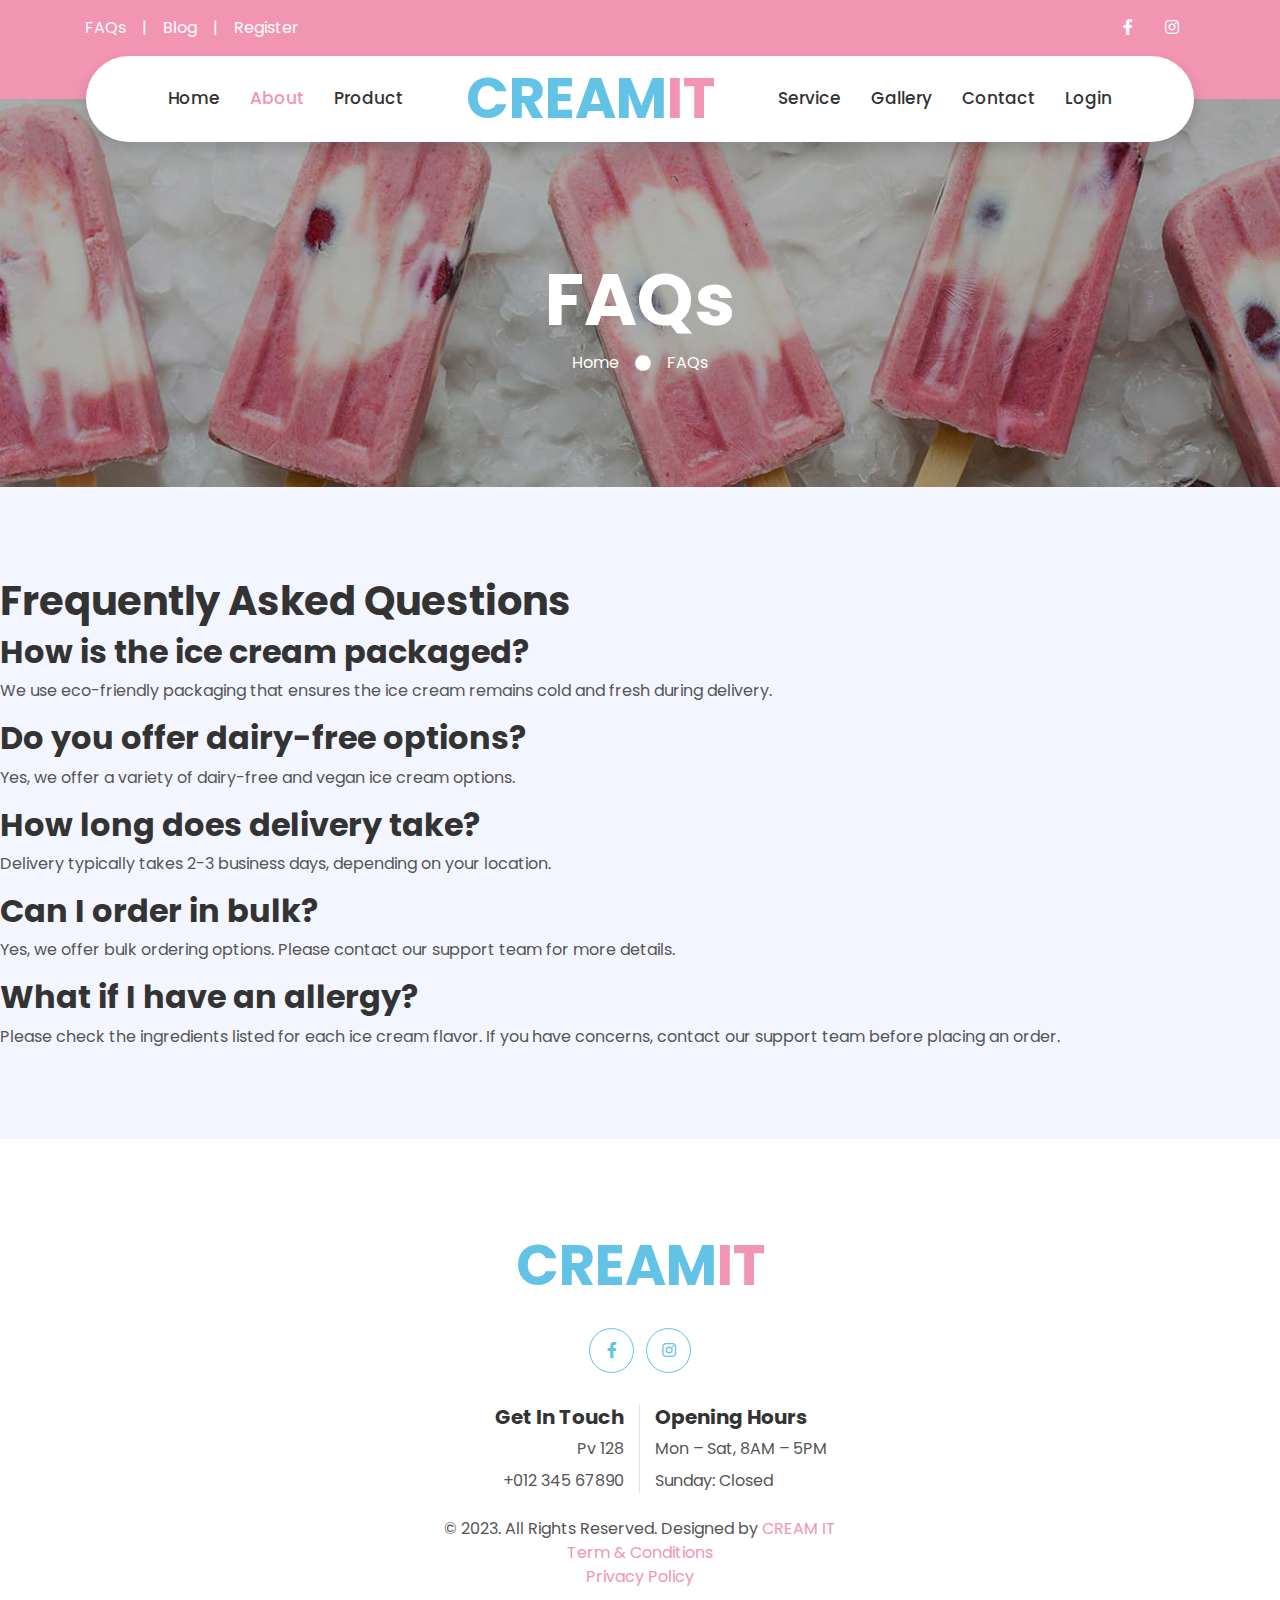
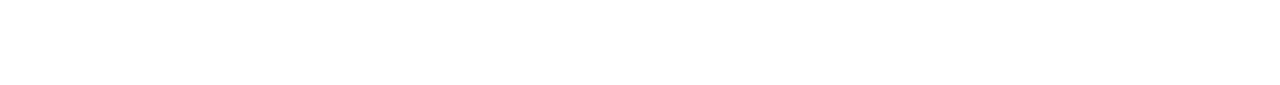
==== faq.html @ bab5bb2d "Add files via upload" ====
<!DOCTYPE html>
<html lang="en">

<head>
    <meta charset="utf-8">
    <title>Cream it</title>
    <meta content="width=device-width, initial-scale=1.0" name="viewport">
    <meta content="Free HTML Templates" name="keywords">
    <meta content="Free HTML Templates" name="description">
    <link rel="stylesheet"href="../ice-cream-shop-website-template\css\faq.css">

    <!-- Favicon -->
    <link href="img/Creamit img/Logo.jpeg" rel="icon">

    <!-- Google Web Fonts -->
    <link rel="preconnect" href="https://fonts.gstatic.com">
    <link href="https://fonts.googleapis.com/css2?family=Poppins:wght@400;500;600;700&display=swap" rel="stylesheet">

    <!-- Font Awesome -->
    <link href="https://cdnjs.cloudflare.com/ajax/libs/font-awesome/5.10.0/css/all.min.css" rel="stylesheet">

    <!-- Libraries Stylesheet -->
    <link href="lib/owlcarousel/assets/owl.carousel.min.css" rel="stylesheet">
    <link href="lib/lightbox/css/lightbox.min.css" rel="stylesheet">

    <!-- Customized Bootstrap Stylesheet -->
    <link href="css/style.css" rel="stylesheet">
</head>

<body>
    <!-- Topbar Start -->
    <div class="container-fluid bg-primary py-3 d-none d-md-block">
        <div class="container">
            <div class="row">
                <div class="col-md-6 text-center text-lg-left mb-2 mb-lg-0">
                    <div class="d-inline-flex align-items-center">
                        <a class="text-white pr-3" href="faq.html">FAQs</a>
                        <span class="text-white">|</span>
                        <a class="text-white px-3" href="blog.html">Blog</a>
                        <span class="text-white">|</span>
                        <a class="text-white pl-3" href="register.html">Register</a>
                    </div>
                </div>
                <div class="col-md-6 text-center text-lg-right">
                    <div class="d-inline-flex align-items-center">
                        <a class="text-white px-3" href="https://www.facebook.com/profile.php?id=100091740357040&mibextid=nW3QTL">
                            <i class="fab fa-facebook-f"></i>
                        </a>
                    
                        <a class="text-white px-3" href="https://instagram.com/creamit.co?igshid=MzRlODBiNWFlZA==">
                            <i class="fab fa-instagram"></i>
                        </a>
                        
                    </div>
                </div>
            </div>
        </div>
    </div>
    <!-- Topbar End -->


    <!-- Navbar Start -->
    <div class="container-fluid position-relative nav-bar p-0">
        <div class="container-lg position-relative p-0 px-lg-3" style="z-index: 9;">
            <nav class="navbar navbar-expand-lg bg-white navbar-light shadow p-lg-0">
                <a href="index.html" class="navbar-brand d-block d-lg-none">
                    <h1 class="m-0 display-4 text-primary"><span class="text-secondary">CREAM</span>IT</h1>
                </a>
                <button type="button" class="navbar-toggler" data-toggle="collapse" data-target="#navbarCollapse">
                    <span class="navbar-toggler-icon"></span>
                </button>
                <div class="collapse navbar-collapse justify-content-between" id="navbarCollapse">
                    <div class="navbar-nav ml-auto py-0">
                        <a href="index.html" class="nav-item nav-link">Home</a>
                        <a href="about.html" class="nav-item nav-link active">About</a>
                        <a href="product.html" class="nav-item nav-link">Product</a>
                    </div>
                    <a href="index.html" class="navbar-brand mx-5 d-none d-lg-block">
                        <h1 class="m-0 display-4 text-primary"><span class="text-secondary">CREAM</span>IT</h1>
                    </a>
                    <div class="navbar-nav mr-auto py-0">
                        <a href="service.html" class="nav-item nav-link">Service</a>
                        <a href="gallery.html" class="nav-item nav-link">Gallery</a>
                        <a href="contact.html" class="nav-item nav-link">Contact</a>
                        <a href="login.html" class="nav-item nav-link">Login</a>
                    </div>
                </div>
            </nav>
        </div>
    </div>
    <!-- Navbar End -->


    <!-- Header Start -->
    <div class="jumbotron jumbotron-fluid page-header" style="margin-bottom: 90px;">
        <div class="container text-center py-5">
            <h1 class="text-white display-3 mt-lg-5">FAQs</h1>
            <div class="d-inline-flex align-items-center text-white">
                <p class="m-0"><a class="text-white" href="">Home</a></p>
                <i class="fa fa-circle px-3"></i>
                <p class="m-0">FAQs</p>
            </div>
        </div>
    </div>
    <!-- Header End -->

    <div class="faq-container">
        <h1>Frequently Asked Questions</h1>
        <div class="faq-item">
          <h2>How is the ice cream packaged?</h2>
          <p>We use eco-friendly packaging that ensures the ice cream remains cold and fresh during delivery.</p>
        </div>
        <div class="faq-item">
          <h2>Do you offer dairy-free options?</h2>
          <p>Yes, we offer a variety of dairy-free and vegan ice cream options.</p>
        </div>
        <div class="faq-item">
          <h2>How long does delivery take?</h2>
          <p>Delivery typically takes 2-3 business days, depending on your location.</p>
        </div>
        <div class="faq-item">
          <h2>Can I order in bulk?</h2>
          <p>Yes, we offer bulk ordering options. Please contact our support team for more details.</p>
        </div>
        <div class="faq-item">
          <h2>What if I have an allergy?</h2>
          <p>Please check the ingredients listed for each ice cream flavor. If you have concerns, contact our support team before placing an order.</p>
        </div>
      </div>
      

   <!-- Footer Start -->
   <div class="container-fluid footer bg-light py-5" style="margin-top: 90px;">
    <div class="container text-center py-5">
        <div class="row">
            <div class="col-12 mb-4">
                <a href="index.html" class="navbar-brand m-0">
                    <h1 class="m-0 mt-n2 display-4 text-primary"><span class="text-secondary">CREAM</span>IT</h1>
                </a>
            </div>
            <div class="col-12 mb-4">
            
                <a class="btn btn-outline-secondary btn-social mr-2" href="https://www.facebook.com/profile.php?id=100091740357040&mibextid=nW3QTL"><i class="fab fa-facebook-f"></i></a>
                <a class="btn btn-outline-secondary btn-social" href="https://instagram.com/creamit.co?igshid=MzRlODBiNWFlZA=="><i class="fab fa-instagram"></i></a>
            </div>
            <div class="col-12 mt-2 mb-4">
                <div class="row">
                    <div class="col-sm-6 text-center text-sm-right border-right mb-3 mb-sm-0">
                        <h5 class="font-weight-bold mb-2">Get In Touch</h5>
                        <p class="mb-2">Pv 128</p>
                        <p class="mb-0">+012 345 67890</p>
                    </div>
                    <div class="col-sm-6 text-center text-sm-left">
                        <h5 class="font-weight-bold mb-2">Opening Hours</h5>
                        <p class="mb-2">Mon – Sat, 8AM – 5PM</p>
                        <p class="mb-0">Sunday: Closed</p>
                    </div>
                </div>
            </div>
            <div class="col-12">
                <p class="m-0">&copy; 2023. All Rights Reserved. Designed by <a href="https://instagram.com/creamit.co?igshid=MzRlODBiNWFlZA==">CREAM IT</a>
                </p>
                <p class="m-0"> <a href="T&C.html">Term & Conditions</a>
                </p>
                <p class="m-0"> <a href="privacy.html">Privacy Policy</a>
                </p>
            </div>
        </div>
    </div>
</div>
<!-- Footer End -->



<!-- Back to Top -->
<a href="#" class="btn btn-secondary px-2 back-to-top"><i class="fa fa-angle-double-up"></i></a>


<!-- JavaScript Libraries -->
<script src="https://code.jquery.com/jquery-3.4.1.min.js"></script>
<script src="https://stackpath.bootstrapcdn.com/bootstrap/4.4.1/js/bootstrap.bundle.min.js"></script>
<script src="lib/easing/easing.min.js"></script>
<script src="lib/waypoints/waypoints.min.js"></script>
<script src="lib/owlcarousel/owl.carousel.min.js"></script>
<script src="lib/isotope/isotope.pkgd.min.js"></script>
<script src="lib/lightbox/js/lightbox.min.js"></script>

<!-- Contact Javascript File -->
<script src="mail/jqBootstrapValidation.min.js"></script>
<script src="mail/contact.js"></script>

<!-- Template Javascript -->
<script src="js/main.js"></script>
</body>

</html>
---- css/style.css ----
/******* Bootstrap Theming ********/
/*!
 * Bootstrap v4.5.3 (https://getbootstrap.com/)
 * Copyright 2011-2020 The Bootstrap Authors
 * Copyright 2011-2020 Twitter, Inc.
 * Licensed under MIT (https://github.com/twbs/bootstrap/blob/main/LICENSE)
 */
:root {
  --blue: #007bff;
  --indigo: #6610f2;
  --purple: #6f42c1;
  --pink: #e83e8c;
  --red: #dc3545;
  --orange: #fd7e14;
  --yellow: #ffc107;
  --green: #28a745;
  --teal: #20c997;
  --cyan: #17a2b8;
  --white: #fff;
  --gray: #6c757d;
  --gray-dark: #343a40;
  --primary: #F195B2;
  --secondary: #62C3E7;
  --success: #28a745;
  --info: #17a2b8;
  --warning: #ffc107;
  --danger: #dc3545;
  --light: #FFFFFF;
  --dark: #333333;
  --breakpoint-xs: 0;
  --breakpoint-sm: 576px;
  --breakpoint-md: 768px;
  --breakpoint-lg: 992px;
  --breakpoint-xl: 1200px;
  --font-family-sans-serif: "Poppins", sans-serif;
  --font-family-monospace: SFMono-Regular, Menlo, Monaco, Consolas, "Liberation Mono", "Courier New", monospace;
}

*,
*::before,
*::after {
  box-sizing: border-box;
}

html {
  font-family: sans-serif;
  line-height: 1.15;
  -webkit-text-size-adjust: 100%;
  -webkit-tap-highlight-color: rgba(0, 0, 0, 0);
}

article, aside, figcaption, figure, footer, header, hgroup, main, nav, section {
  display: block;
}

body {
  margin: 0;
  font-family: "Poppins", sans-serif;
  font-size: 1rem;
  font-weight: 400;
  line-height: 1.5;
  color: #555555;
  text-align: left;
  background-color: #F3F6FF;
}

[tabindex="-1"]:focus:not(:focus-visible) {
  outline: 0 !important;
}

hr {
  box-sizing: content-box;
  height: 0;
  overflow: visible;
}

h1, h2, h3, h4, h5, h6 {
  margin-top: 0;
  margin-bottom: 0.5rem;
}

p {
  margin-top: 0;
  margin-bottom: 1rem;
}

abbr[title],
abbr[data-original-title] {
  text-decoration: underline;
  text-decoration: underline dotted;
  cursor: help;
  border-bottom: 0;
  text-decoration-skip-ink: none;
}

address {
  margin-bottom: 1rem;
  font-style: normal;
  line-height: inherit;
}

ol,
ul,
dl {
  margin-top: 0;
  margin-bottom: 1rem;
}

ol ol,
ul ul,
ol ul,
ul ol {
  margin-bottom: 0;
}

dt {
  font-weight: 700;
}

dd {
  margin-bottom: .5rem;
  margin-left: 0;
}

blockquote {
  margin: 0 0 1rem;
}

b,
strong {
  font-weight: bolder;
}

small {
  font-size: 80%;
}

sub,
sup {
  position: relative;
  font-size: 75%;
  line-height: 0;
  vertical-align: baseline;
}

sub {
  bottom: -.25em;
}

sup {
  top: -.5em;
}

a {
  color: #F195B2;
  text-decoration: none;
  background-color: transparent;
}

a:hover {
  color: #e85181;
  text-decoration: underline;
}

a:not([href]):not([class]) {
  color: inherit;
  text-decoration: none;
}

a:not([href]):not([class]):hover {
  color: inherit;
  text-decoration: none;
}

pre,
code,
kbd,
samp {
  font-family: SFMono-Regular, Menlo, Monaco, Consolas, "Liberation Mono", "Courier New", monospace;
  font-size: 1em;
}

pre {
  margin-top: 0;
  margin-bottom: 1rem;
  overflow: auto;
  -ms-overflow-style: scrollbar;
}

figure {
  margin: 0 0 1rem;
}

img {
  vertical-align: middle;
  border-style: none;
}

svg {
  overflow: hidden;
  vertical-align: middle;
}

table {
  border-collapse: collapse;
}

caption {
  padding-top: 0.75rem;
  padding-bottom: 0.75rem;
  color: #6c757d;
  text-align: left;
  caption-side: bottom;
}

th {
  text-align: inherit;
  text-align: -webkit-match-parent;
}

label {
  display: inline-block;
  margin-bottom: 0.5rem;
}

button {
  border-radius: 0;
}

button:focus {
  outline: 1px dotted;
  outline: 5px auto -webkit-focus-ring-color;
}

input,
button,
select,
optgroup,
textarea {
  margin: 0;
  font-family: inherit;
  font-size: inherit;
  line-height: inherit;
}

button,
input {
  overflow: visible;
}

button,
select {
  text-transform: none;
}

[role="button"] {
  cursor: pointer;
}

select {
  word-wrap: normal;
}

button,
[type="button"],
[type="reset"],
[type="submit"] {
  -webkit-appearance: button;
}

button:not(:disabled),
[type="button"]:not(:disabled),
[type="reset"]:not(:disabled),
[type="submit"]:not(:disabled) {
  cursor: pointer;
}

button::-moz-focus-inner,
[type="button"]::-moz-focus-inner,
[type="reset"]::-moz-focus-inner,
[type="submit"]::-moz-focus-inner {
  padding: 0;
  border-style: none;
}

input[type="radio"],
input[type="checkbox"] {
  box-sizing: border-box;
  padding: 0;
}

textarea {
  overflow: auto;
  resize: vertical;
}

fieldset {
  min-width: 0;
  padding: 0;
  margin: 0;
  border: 0;
}

legend {
  display: block;
  width: 100%;
  max-width: 100%;
  padding: 0;
  margin-bottom: .5rem;
  font-size: 1.5rem;
  line-height: inherit;
  color: inherit;
  white-space: normal;
}

@media (max-width: 1200px) {
  legend {
    font-size: calc(1.275rem + 0.3vw) ;
  }
}

progress {
  vertical-align: baseline;
}

[type="number"]::-webkit-inner-spin-button,
[type="number"]::-webkit-outer-spin-button {
  height: auto;
}

[type="search"] {
  outline-offset: -2px;
  -webkit-appearance: none;
}

[type="search"]::-webkit-search-decoration {
  -webkit-appearance: none;
}

::-webkit-file-upload-button {
  font: inherit;
  -webkit-appearance: button;
}

output {
  display: inline-block;
}

summary {
  display: list-item;
  cursor: pointer;
}

template {
  display: none;
}

[hidden] {
  display: none !important;
}

h1, h2, h3, h4, h5, h6,
.h1, .h2, .h3, .h4, .h5, .h6 {
  margin-bottom: 0.5rem;
  font-weight: 500;
  line-height: 1.2;
  color: #333333;
}

h1, .h1 {
  font-size: 2.5rem;
}

@media (max-width: 1200px) {
  h1, .h1 {
    font-size: calc(1.375rem + 1.5vw) ;
  }
}

h2, .h2 {
  font-size: 2rem;
}

@media (max-width: 1200px) {
  h2, .h2 {
    font-size: calc(1.325rem + 0.9vw) ;
  }
}

h3, .h3 {
  font-size: 1.75rem;
}

@media (max-width: 1200px) {
  h3, .h3 {
    font-size: calc(1.3rem + 0.6vw) ;
  }
}

h4, .h4 {
  font-size: 1.5rem;
}

@media (max-width: 1200px) {
  h4, .h4 {
    font-size: calc(1.275rem + 0.3vw) ;
  }
}

h5, .h5 {
  font-size: 1.25rem;
}

h6, .h6 {
  font-size: 1rem;
}

.lead {
  font-size: 1.25rem;
  font-weight: 300;
}

.display-1 {
  font-size: 6rem;
  font-weight: 300;
  line-height: 1.2;
}

@media (max-width: 1200px) {
  .display-1 {
    font-size: calc(1.725rem + 5.7vw) ;
  }
}

.display-2 {
  font-size: 5.5rem;
  font-weight: 300;
  line-height: 1.2;
}

@media (max-width: 1200px) {
  .display-2 {
    font-size: calc(1.675rem + 5.1vw) ;
  }
}

.display-3 {
  font-size: 4.5rem;
  font-weight: 300;
  line-height: 1.2;
}

@media (max-width: 1200px) {
  .display-3 {
    font-size: calc(1.575rem + 3.9vw) ;
  }
}

.display-4 {
  font-size: 3.5rem;
  font-weight: 300;
  line-height: 1.2;
}

@media (max-width: 1200px) {
  .display-4 {
    font-size: calc(1.475rem + 2.7vw) ;
  }
}

hr {
  margin-top: 1rem;
  margin-bottom: 1rem;
  border: 0;
  border-top: 1px solid rgba(0, 0, 0, 0.1);
}

small,
.small {
  font-size: 80%;
  font-weight: 400;
}

mark,
.mark {
  padding: 0.2em;
  background-color: #fcf8e3;
}

.list-unstyled {
  padding-left: 0;
  list-style: none;
}

.list-inline {
  padding-left: 0;
  list-style: none;
}

.list-inline-item {
  display: inline-block;
}

.list-inline-item:not(:last-child) {
  margin-right: 0.5rem;
}

.initialism {
  font-size: 90%;
  text-transform: uppercase;
}

.blockquote {
  margin-bottom: 1rem;
  font-size: 1.25rem;
}

.blockquote-footer {
  display: block;
  font-size: 80%;
  color: #6c757d;
}

.blockquote-footer::before {
  content: "\2014\00A0";
}

.img-fluid {
  max-width: 100%;
  height: auto;
}

.img-thumbnail {
  padding: 0.25rem;
  background-color: #F3F6FF;
  border: 1px solid #dee2e6;
  border-radius: 5px;
  max-width: 100%;
  height: auto;
}

.figure {
  display: inline-block;
}

.figure-img {
  margin-bottom: 0.5rem;
  line-height: 1;
}

.figure-caption {
  font-size: 90%;
  color: #6c757d;
}

code {
  font-size: 87.5%;
  color: #e83e8c;
  word-wrap: break-word;
}

a > code {
  color: inherit;
}

kbd {
  padding: 0.2rem 0.4rem;
  font-size: 87.5%;
  color: #fff;
  background-color: #212529;
  border-radius: 0.2rem;
}

kbd kbd {
  padding: 0;
  font-size: 100%;
  font-weight: 700;
}

pre {
  display: block;
  font-size: 87.5%;
  color: #212529;
}

pre code {
  font-size: inherit;
  color: inherit;
  word-break: normal;
}

.pre-scrollable {
  max-height: 340px;
  overflow-y: scroll;
}

.container,
.container-fluid,
.container-sm,
.container-md,
.container-lg,
.container-xl {
  width: 100%;
  padding-right: 15px;
  padding-left: 15px;
  margin-right: auto;
  margin-left: auto;
}

@media (min-width: 576px) {
  .container, .container-sm {
    max-width: 540px;
  }
}

@media (min-width: 768px) {
  .container, .container-sm, .container-md {
    max-width: 720px;
  }
}

@media (min-width: 992px) {
  .container, .container-sm, .container-md, .container-lg {
    max-width: 960px;
  }
}

@media (min-width: 1200px) {
  .container, .container-sm, .container-md, .container-lg, .container-xl {
    max-width: 1140px;
  }
}

.row {
  display: flex;
  flex-wrap: wrap;
  margin-right: -15px;
  margin-left: -15px;
}

.no-gutters {
  margin-right: 0;
  margin-left: 0;
}

.no-gutters > .col,
.no-gutters > [class*="col-"] {
  padding-right: 0;
  padding-left: 0;
}

.col-1, .col-2, .col-3, .col-4, .col-5, .col-6, .col-7, .col-8, .col-9, .col-10, .col-11, .col-12, .col,
.col-auto, .col-sm-1, .col-sm-2, .col-sm-3, .col-sm-4, .col-sm-5, .col-sm-6, .col-sm-7, .col-sm-8, .col-sm-9, .col-sm-10, .col-sm-11, .col-sm-12, .col-sm,
.col-sm-auto, .col-md-1, .col-md-2, .col-md-3, .col-md-4, .col-md-5, .col-md-6, .col-md-7, .col-md-8, .col-md-9, .col-md-10, .col-md-11, .col-md-12, .col-md,
.col-md-auto, .col-lg-1, .col-lg-2, .col-lg-3, .col-lg-4, .col-lg-5, .col-lg-6, .col-lg-7, .col-lg-8, .col-lg-9, .col-lg-10, .col-lg-11, .col-lg-12, .col-lg,
.col-lg-auto, .col-xl-1, .col-xl-2, .col-xl-3, .col-xl-4, .col-xl-5, .col-xl-6, .col-xl-7, .col-xl-8, .col-xl-9, .col-xl-10, .col-xl-11, .col-xl-12, .col-xl,
.col-xl-auto {
  position: relative;
  width: 100%;
  padding-right: 15px;
  padding-left: 15px;
}

.col {
  flex-basis: 0;
  flex-grow: 1;
  max-width: 100%;
}

.row-cols-1 > * {
  flex: 0 0 100%;
  max-width: 100%;
}

.row-cols-2 > * {
  flex: 0 0 50%;
  max-width: 50%;
}

.row-cols-3 > * {
  flex: 0 0 33.33333%;
  max-width: 33.33333%;
}

.row-cols-4 > * {
  flex: 0 0 25%;
  max-width: 25%;
}

.row-cols-5 > * {
  flex: 0 0 20%;
  max-width: 20%;
}

.row-cols-6 > * {
  flex: 0 0 16.66667%;
  max-width: 16.66667%;
}

.col-auto {
  flex: 0 0 auto;
  width: auto;
  max-width: 100%;
}

.col-1 {
  flex: 0 0 8.33333%;
  max-width: 8.33333%;
}

.col-2 {
  flex: 0 0 16.66667%;
  max-width: 16.66667%;
}

.col-3 {
  flex: 0 0 25%;
  max-width: 25%;
}

.col-4 {
  flex: 0 0 33.33333%;
  max-width: 33.33333%;
}

.col-5 {
  flex: 0 0 41.66667%;
  max-width: 41.66667%;
}

.col-6 {
  flex: 0 0 50%;
  max-width: 50%;
}

.col-7 {
  flex: 0 0 58.33333%;
  max-width: 58.33333%;
}

.col-8 {
  flex: 0 0 66.66667%;
  max-width: 66.66667%;
}

.col-9 {
  flex: 0 0 75%;
  max-width: 75%;
}

.col-10 {
  flex: 0 0 83.33333%;
  max-width: 83.33333%;
}

.col-11 {
  flex: 0 0 91.66667%;
  max-width: 91.66667%;
}

.col-12 {
  flex: 0 0 100%;
  max-width: 100%;
}

.order-first {
  order: -1;
}

.order-last {
  order: 13;
}

.order-0 {
  order: 0;
}

.order-1 {
  order: 1;
}

.order-2 {
  order: 2;
}

.order-3 {
  order: 3;
}

.order-4 {
  order: 4;
}

.order-5 {
  order: 5;
}

.order-6 {
  order: 6;
}

.order-7 {
  order: 7;
}

.order-8 {
  order: 8;
}

.order-9 {
  order: 9;
}

.order-10 {
  order: 10;
}

.order-11 {
  order: 11;
}

.order-12 {
  order: 12;
}

.offset-1 {
  margin-left: 8.33333%;
}

.offset-2 {
  margin-left: 16.66667%;
}

.offset-3 {
  margin-left: 25%;
}

.offset-4 {
  margin-left: 33.33333%;
}

.offset-5 {
  margin-left: 41.66667%;
}

.offset-6 {
  margin-left: 50%;
}

.offset-7 {
  margin-left: 58.33333%;
}

.offset-8 {
  margin-left: 66.66667%;
}

.offset-9 {
  margin-left: 75%;
}

.offset-10 {
  margin-left: 83.33333%;
}

.offset-11 {
  margin-left: 91.66667%;
}

@media (min-width: 576px) {
  .col-sm {
    flex-basis: 0;
    flex-grow: 1;
    max-width: 100%;
  }
  .row-cols-sm-1 > * {
    flex: 0 0 100%;
    max-width: 100%;
  }
  .row-cols-sm-2 > * {
    flex: 0 0 50%;
    max-width: 50%;
  }
  .row-cols-sm-3 > * {
    flex: 0 0 33.33333%;
    max-width: 33.33333%;
  }
  .row-cols-sm-4 > * {
    flex: 0 0 25%;
    max-width: 25%;
  }
  .row-cols-sm-5 > * {
    flex: 0 0 20%;
    max-width: 20%;
  }
  .row-cols-sm-6 > * {
    flex: 0 0 16.66667%;
    max-width: 16.66667%;
  }
  .col-sm-auto {
    flex: 0 0 auto;
    width: auto;
    max-width: 100%;
  }
  .col-sm-1 {
    flex: 0 0 8.33333%;
    max-width: 8.33333%;
  }
  .col-sm-2 {
    flex: 0 0 16.66667%;
    max-width: 16.66667%;
  }
  .col-sm-3 {
    flex: 0 0 25%;
    max-width: 25%;
  }
  .col-sm-4 {
    flex: 0 0 33.33333%;
    max-width: 33.33333%;
  }
  .col-sm-5 {
    flex: 0 0 41.66667%;
    max-width: 41.66667%;
  }
  .col-sm-6 {
    flex: 0 0 50%;
    max-width: 50%;
  }
  .col-sm-7 {
    flex: 0 0 58.33333%;
    max-width: 58.33333%;
  }
  .col-sm-8 {
    flex: 0 0 66.66667%;
    max-width: 66.66667%;
  }
  .col-sm-9 {
    flex: 0 0 75%;
    max-width: 75%;
  }
  .col-sm-10 {
    flex: 0 0 83.33333%;
    max-width: 83.33333%;
  }
  .col-sm-11 {
    flex: 0 0 91.66667%;
    max-width: 91.66667%;
  }
  .col-sm-12 {
    flex: 0 0 100%;
    max-width: 100%;
  }
  .order-sm-first {
    order: -1;
  }
  .order-sm-last {
    order: 13;
  }
  .order-sm-0 {
    order: 0;
  }
  .order-sm-1 {
    order: 1;
  }
  .order-sm-2 {
    order: 2;
  }
  .order-sm-3 {
    order: 3;
  }
  .order-sm-4 {
    order: 4;
  }
  .order-sm-5 {
    order: 5;
  }
  .order-sm-6 {
    order: 6;
  }
  .order-sm-7 {
    order: 7;
  }
  .order-sm-8 {
    order: 8;
  }
  .order-sm-9 {
    order: 9;
  }
  .order-sm-10 {
    order: 10;
  }
  .order-sm-11 {
    order: 11;
  }
  .order-sm-12 {
    order: 12;
  }
  .offset-sm-0 {
    margin-left: 0;
  }
  .offset-sm-1 {
    margin-left: 8.33333%;
  }
  .offset-sm-2 {
    margin-left: 16.66667%;
  }
  .offset-sm-3 {
    margin-left: 25%;
  }
  .offset-sm-4 {
    margin-left: 33.33333%;
  }
  .offset-sm-5 {
    margin-left: 41.66667%;
  }
  .offset-sm-6 {
    margin-left: 50%;
  }
  .offset-sm-7 {
    margin-left: 58.33333%;
  }
  .offset-sm-8 {
    margin-left: 66.66667%;
  }
  .offset-sm-9 {
    margin-left: 75%;
  }
  .offset-sm-10 {
    margin-left: 83.33333%;
  }
  .offset-sm-11 {
    margin-left: 91.66667%;
  }
}

@media (min-width: 768px) {
  .col-md {
    flex-basis: 0;
    flex-grow: 1;
    max-width: 100%;
  }
  .row-cols-md-1 > * {
    flex: 0 0 100%;
    max-width: 100%;
  }
  .row-cols-md-2 > * {
    flex: 0 0 50%;
    max-width: 50%;
  }
  .row-cols-md-3 > * {
    flex: 0 0 33.33333%;
    max-width: 33.33333%;
  }
  .row-cols-md-4 > * {
    flex: 0 0 25%;
    max-width: 25%;
  }
  .row-cols-md-5 > * {
    flex: 0 0 20%;
    max-width: 20%;
  }
  .row-cols-md-6 > * {
    flex: 0 0 16.66667%;
    max-width: 16.66667%;
  }
  .col-md-auto {
    flex: 0 0 auto;
    width: auto;
    max-width: 100%;
  }
  .col-md-1 {
    flex: 0 0 8.33333%;
    max-width: 8.33333%;
  }
  .col-md-2 {
    flex: 0 0 16.66667%;
    max-width: 16.66667%;
  }
  .col-md-3 {
    flex: 0 0 25%;
    max-width: 25%;
  }
  .col-md-4 {
    flex: 0 0 33.33333%;
    max-width: 33.33333%;
  }
  .col-md-5 {
    flex: 0 0 41.66667%;
    max-width: 41.66667%;
  }
  .col-md-6 {
    flex: 0 0 50%;
    max-width: 50%;
  }
  .col-md-7 {
    flex: 0 0 58.33333%;
    max-width: 58.33333%;
  }
  .col-md-8 {
    flex: 0 0 66.66667%;
    max-width: 66.66667%;
  }
  .col-md-9 {
    flex: 0 0 75%;
    max-width: 75%;
  }
  .col-md-10 {
    flex: 0 0 83.33333%;
    max-width: 83.33333%;
  }
  .col-md-11 {
    flex: 0 0 91.66667%;
    max-width: 91.66667%;
  }
  .col-md-12 {
    flex: 0 0 100%;
    max-width: 100%;
  }
  .order-md-first {
    order: -1;
  }
  .order-md-last {
    order: 13;
  }
  .order-md-0 {
    order: 0;
  }
  .order-md-1 {
    order: 1;
  }
  .order-md-2 {
    order: 2;
  }
  .order-md-3 {
    order: 3;
  }
  .order-md-4 {
    order: 4;
  }
  .order-md-5 {
    order: 5;
  }
  .order-md-6 {
    order: 6;
  }
  .order-md-7 {
    order: 7;
  }
  .order-md-8 {
    order: 8;
  }
  .order-md-9 {
    order: 9;
  }
  .order-md-10 {
    order: 10;
  }
  .order-md-11 {
    order: 11;
  }
  .order-md-12 {
    order: 12;
  }
  .offset-md-0 {
    margin-left: 0;
  }
  .offset-md-1 {
    margin-left: 8.33333%;
  }
  .offset-md-2 {
    margin-left: 16.66667%;
  }
  .offset-md-3 {
    margin-left: 25%;
  }
  .offset-md-4 {
    margin-left: 33.33333%;
  }
  .offset-md-5 {
    margin-left: 41.66667%;
  }
  .offset-md-6 {
    margin-left: 50%;
  }
  .offset-md-7 {
    margin-left: 58.33333%;
  }
  .offset-md-8 {
    margin-left: 66.66667%;
  }
  .offset-md-9 {
    margin-left: 75%;
  }
  .offset-md-10 {
    margin-left: 83.33333%;
  }
  .offset-md-11 {
    margin-left: 91.66667%;
  }
}

@media (min-width: 992px) {
  .col-lg {
    flex-basis: 0;
    flex-grow: 1;
    max-width: 100%;
  }
  .row-cols-lg-1 > * {
    flex: 0 0 100%;
    max-width: 100%;
  }
  .row-cols-lg-2 > * {
    flex: 0 0 50%;
    max-width: 50%;
  }
  .row-cols-lg-3 > * {
    flex: 0 0 33.33333%;
    max-width: 33.33333%;
  }
  .row-cols-lg-4 > * {
    flex: 0 0 25%;
    max-width: 25%;
  }
  .row-cols-lg-5 > * {
    flex: 0 0 20%;
    max-width: 20%;
  }
  .row-cols-lg-6 > * {
    flex: 0 0 16.66667%;
    max-width: 16.66667%;
  }
  .col-lg-auto {
    flex: 0 0 auto;
    width: auto;
    max-width: 100%;
  }
  .col-lg-1 {
    flex: 0 0 8.33333%;
    max-width: 8.33333%;
  }
  .col-lg-2 {
    flex: 0 0 16.66667%;
    max-width: 16.66667%;
  }
  .col-lg-3 {
    flex: 0 0 25%;
    max-width: 25%;
  }
  .col-lg-4 {
    flex: 0 0 33.33333%;
    max-width: 33.33333%;
  }
  .col-lg-5 {
    flex: 0 0 41.66667%;
    max-width: 41.66667%;
  }
  .col-lg-6 {
    flex: 0 0 50%;
    max-width: 50%;
  }
  .col-lg-7 {
    flex: 0 0 58.33333%;
    max-width: 58.33333%;
  }
  .col-lg-8 {
    flex: 0 0 66.66667%;
    max-width: 66.66667%;
  }
  .col-lg-9 {
    flex: 0 0 75%;
    max-width: 75%;
  }
  .col-lg-10 {
    flex: 0 0 83.33333%;
    max-width: 83.33333%;
  }
  .col-lg-11 {
    flex: 0 0 91.66667%;
    max-width: 91.66667%;
  }
  .col-lg-12 {
    flex: 0 0 100%;
    max-width: 100%;
  }
  .order-lg-first {
    order: -1;
  }
  .order-lg-last {
    order: 13;
  }
  .order-lg-0 {
    order: 0;
  }
  .order-lg-1 {
    order: 1;
  }
  .order-lg-2 {
    order: 2;
  }
  .order-lg-3 {
    order: 3;
  }
  .order-lg-4 {
    order: 4;
  }
  .order-lg-5 {
    order: 5;
  }
  .order-lg-6 {
    order: 6;
  }
  .order-lg-7 {
    order: 7;
  }
  .order-lg-8 {
    order: 8;
  }
  .order-lg-9 {
    order: 9;
  }
  .order-lg-10 {
    order: 10;
  }
  .order-lg-11 {
    order: 11;
  }
  .order-lg-12 {
    order: 12;
  }
  .offset-lg-0 {
    margin-left: 0;
  }
  .offset-lg-1 {
    margin-left: 8.33333%;
  }
  .offset-lg-2 {
    margin-left: 16.66667%;
  }
  .offset-lg-3 {
    margin-left: 25%;
  }
  .offset-lg-4 {
    margin-left: 33.33333%;
  }
  .offset-lg-5 {
    margin-left: 41.66667%;
  }
  .offset-lg-6 {
    margin-left: 50%;
  }
  .offset-lg-7 {
    margin-left: 58.33333%;
  }
  .offset-lg-8 {
    margin-left: 66.66667%;
  }
  .offset-lg-9 {
    margin-left: 75%;
  }
  .offset-lg-10 {
    margin-left: 83.33333%;
  }
  .offset-lg-11 {
    margin-left: 91.66667%;
  }
}

@media (min-width: 1200px) {
  .col-xl {
    flex-basis: 0;
    flex-grow: 1;
    max-width: 100%;
  }
  .row-cols-xl-1 > * {
    flex: 0 0 100%;
    max-width: 100%;
  }
  .row-cols-xl-2 > * {
    flex: 0 0 50%;
    max-width: 50%;
  }
  .row-cols-xl-3 > * {
    flex: 0 0 33.33333%;
    max-width: 33.33333%;
  }
  .row-cols-xl-4 > * {
    flex: 0 0 25%;
    max-width: 25%;
  }
  .row-cols-xl-5 > * {
    flex: 0 0 20%;
    max-width: 20%;
  }
  .row-cols-xl-6 > * {
    flex: 0 0 16.66667%;
    max-width: 16.66667%;
  }
  .col-xl-auto {
    flex: 0 0 auto;
    width: auto;
    max-width: 100%;
  }
  .col-xl-1 {
    flex: 0 0 8.33333%;
    max-width: 8.33333%;
  }
  .col-xl-2 {
    flex: 0 0 16.66667%;
    max-width: 16.66667%;
  }
  .col-xl-3 {
    flex: 0 0 25%;
    max-width: 25%;
  }
  .col-xl-4 {
    flex: 0 0 33.33333%;
    max-width: 33.33333%;
  }
  .col-xl-5 {
    flex: 0 0 41.66667%;
    max-width: 41.66667%;
  }
  .col-xl-6 {
    flex: 0 0 50%;
    max-width: 50%;
  }
  .col-xl-7 {
    flex: 0 0 58.33333%;
    max-width: 58.33333%;
  }
  .col-xl-8 {
    flex: 0 0 66.66667%;
    max-width: 66.66667%;
  }
  .col-xl-9 {
    flex: 0 0 75%;
    max-width: 75%;
  }
  .col-xl-10 {
    flex: 0 0 83.33333%;
    max-width: 83.33333%;
  }
  .col-xl-11 {
    flex: 0 0 91.66667%;
    max-width: 91.66667%;
  }
  .col-xl-12 {
    flex: 0 0 100%;
    max-width: 100%;
  }
  .order-xl-first {
    order: -1;
  }
  .order-xl-last {
    order: 13;
  }
  .order-xl-0 {
    order: 0;
  }
  .order-xl-1 {
    order: 1;
  }
  .order-xl-2 {
    order: 2;
  }
  .order-xl-3 {
    order: 3;
  }
  .order-xl-4 {
    order: 4;
  }
  .order-xl-5 {
    order: 5;
  }
  .order-xl-6 {
    order: 6;
  }
  .order-xl-7 {
    order: 7;
  }
  .order-xl-8 {
    order: 8;
  }
  .order-xl-9 {
    order: 9;
  }
  .order-xl-10 {
    order: 10;
  }
  .order-xl-11 {
    order: 11;
  }
  .order-xl-12 {
    order: 12;
  }
  .offset-xl-0 {
    margin-left: 0;
  }
  .offset-xl-1 {
    margin-left: 8.33333%;
  }
  .offset-xl-2 {
    margin-left: 16.66667%;
  }
  .offset-xl-3 {
    margin-left: 25%;
  }
  .offset-xl-4 {
    margin-left: 33.33333%;
  }
  .offset-xl-5 {
    margin-left: 41.66667%;
  }
  .offset-xl-6 {
    margin-left: 50%;
  }
  .offset-xl-7 {
    margin-left: 58.33333%;
  }
  .offset-xl-8 {
    margin-left: 66.66667%;
  }
  .offset-xl-9 {
    margin-left: 75%;
  }
  .offset-xl-10 {
    margin-left: 83.33333%;
  }
  .offset-xl-11 {
    margin-left: 91.66667%;
  }
}

.table {
  width: 100%;
  margin-bottom: 1rem;
  color: #555555;
}

.table th,
.table td {
  padding: 0.75rem;
  vertical-align: top;
  border-top: 1px solid #dee2e6;
}

.table thead th {
  vertical-align: bottom;
  border-bottom: 2px solid #dee2e6;
}

.table tbody + tbody {
  border-top: 2px solid #dee2e6;
}

.table-sm th,
.table-sm td {
  padding: 0.3rem;
}

.table-bordered {
  border: 1px solid #dee2e6;
}

.table-bordered th,
.table-bordered td {
  border: 1px solid #dee2e6;
}

.table-bordered thead th,
.table-bordered thead td {
  border-bottom-width: 2px;
}

.table-borderless th,
.table-borderless td,
.table-borderless thead th,
.table-borderless tbody + tbody {
  border: 0;
}

.table-striped tbody tr:nth-of-type(odd) {
  background-color: rgba(0, 0, 0, 0.05);
}

.table-hover tbody tr:hover {
  color: #555555;
  background-color: rgba(0, 0, 0, 0.075);
}

.table-primary,
.table-primary > th,
.table-primary > td {
  background-color: #fbe1e9;
}

.table-primary th,
.table-primary td,
.table-primary thead th,
.table-primary tbody + tbody {
  border-color: #f8c8d7;
}

.table-hover .table-primary:hover {
  background-color: #f8cbd9;
}

.table-hover .table-primary:hover > td,
.table-hover .table-primary:hover > th {
  background-color: #f8cbd9;
}

.table-secondary,
.table-secondary > th,
.table-secondary > td {
  background-color: #d3eef8;
}

.table-secondary th,
.table-secondary td,
.table-secondary thead th,
.table-secondary tbody + tbody {
  border-color: #ade0f3;
}

.table-hover .table-secondary:hover {
  background-color: #bde6f5;
}

.table-hover .table-secondary:hover > td,
.table-hover .table-secondary:hover > th {
  background-color: #bde6f5;
}

.table-success,
.table-success > th,
.table-success > td {
  background-color: #c3e6cb;
}

.table-success th,
.table-success td,
.table-success thead th,
.table-success tbody + tbody {
  border-color: #8fd19e;
}

.table-hover .table-success:hover {
  background-color: #b1dfbb;
}

.table-hover .table-success:hover > td,
.table-hover .table-success:hover > th {
  background-color: #b1dfbb;
}

.table-info,
.table-info > th,
.table-info > td {
  background-color: #bee5eb;
}

.table-info th,
.table-info td,
.table-info thead th,
.table-info tbody + tbody {
  border-color: #86cfda;
}

.table-hover .table-info:hover {
  background-color: #abdde5;
}

.table-hover .table-info:hover > td,
.table-hover .table-info:hover > th {
  background-color: #abdde5;
}

.table-warning,
.table-warning > th,
.table-warning > td {
  background-color: #ffeeba;
}

.table-warning th,
.table-warning td,
.table-warning thead th,
.table-warning tbody + tbody {
  border-color: #ffdf7e;
}

.table-hover .table-warning:hover {
  background-color: #ffe8a1;
}

.table-hover .table-warning:hover > td,
.table-hover .table-warning:hover > th {
  background-color: #ffe8a1;
}

.table-danger,
.table-danger > th,
.table-danger > td {
  background-color: #f5c6cb;
}

.table-danger th,
.table-danger td,
.table-danger thead th,
.table-danger tbody + tbody {
  border-color: #ed969e;
}

.table-hover .table-danger:hover {
  background-color: #f1b0b7;
}

.table-hover .table-danger:hover > td,
.table-hover .table-danger:hover > th {
  background-color: #f1b0b7;
}

.table-light,
.table-light > th,
.table-light > td {
  background-color: white;
}

.table-light th,
.table-light td,
.table-light thead th,
.table-light tbody + tbody {
  border-color: white;
}

.table-hover .table-light:hover {
  background-color: #f2f2f2;
}

.table-hover .table-light:hover > td,
.table-hover .table-light:hover > th {
  background-color: #f2f2f2;
}

.table-dark,
.table-dark > th,
.table-dark > td {
  background-color: #c6c6c6;
}

.table-dark th,
.table-dark td,
.table-dark thead th,
.table-dark tbody + tbody {
  border-color: #959595;
}

.table-hover .table-dark:hover {
  background-color: #b9b9b9;
}

.table-hover .table-dark:hover > td,
.table-hover .table-dark:hover > th {
  background-color: #b9b9b9;
}

.table-active,
.table-active > th,
.table-active > td {
  background-color: rgba(0, 0, 0, 0.075);
}

.table-hover .table-active:hover {
  background-color: rgba(0, 0, 0, 0.075);
}

.table-hover .table-active:hover > td,
.table-hover .table-active:hover > th {
  background-color: rgba(0, 0, 0, 0.075);
}

.table .thead-dark th {
  color: #fff;
  background-color: #343a40;
  border-color: #454d55;
}

.table .thead-light th {
  color: #495057;
  background-color: #e9ecef;
  border-color: #dee2e6;
}

.table-dark {
  color: #fff;
  background-color: #343a40;
}

.table-dark th,
.table-dark td,
.table-dark thead th {
  border-color: #454d55;
}

.table-dark.table-bordered {
  border: 0;
}

.table-dark.table-striped tbody tr:nth-of-type(odd) {
  background-color: rgba(255, 255, 255, 0.05);
}

.table-dark.table-hover tbody tr:hover {
  color: #fff;
  background-color: rgba(255, 255, 255, 0.075);
}

@media (max-width: 575.98px) {
  .table-responsive-sm {
    display: block;
    width: 100%;
    overflow-x: auto;
    -webkit-overflow-scrolling: touch;
  }
  .table-responsive-sm > .table-bordered {
    border: 0;
  }
}

@media (max-width: 767.98px) {
  .table-responsive-md {
    display: block;
    width: 100%;
    overflow-x: auto;
    -webkit-overflow-scrolling: touch;
  }
  .table-responsive-md > .table-bordered {
    border: 0;
  }
}

@media (max-width: 991.98px) {
  .table-responsive-lg {
    display: block;
    width: 100%;
    overflow-x: auto;
    -webkit-overflow-scrolling: touch;
  }
  .table-responsive-lg > .table-bordered {
    border: 0;
  }
}

@media (max-width: 1199.98px) {
  .table-responsive-xl {
    display: block;
    width: 100%;
    overflow-x: auto;
    -webkit-overflow-scrolling: touch;
  }
  .table-responsive-xl > .table-bordered {
    border: 0;
  }
}

.table-responsive {
  display: block;
  width: 100%;
  overflow-x: auto;
  -webkit-overflow-scrolling: touch;
}

.table-responsive > .table-bordered {
  border: 0;
}

.form-control {
  display: block;
  width: 100%;
  height: calc(1.5em + 0.75rem + 2px);
  padding: 0.375rem 0.75rem;
  font-size: 1rem;
  font-weight: 400;
  line-height: 1.5;
  color: #495057;
  background-color: #fff;
  background-clip: padding-box;
  border: 1px solid #ced4da;
  border-radius: 5px;
  transition: border-color 0.15s ease-in-out, box-shadow 0.15s ease-in-out;
}

@media (prefers-reduced-motion: reduce) {
  .form-control {
    transition: none;
  }
}

.form-control::-ms-expand {
  background-color: transparent;
  border: 0;
}

.form-control:-moz-focusring {
  color: transparent;
  text-shadow: 0 0 0 #495057;
}

.form-control:focus {
  color: #495057;
  background-color: #fff;
  border-color: white;
  outline: 0;
  box-shadow: 0 0 0 0.2rem rgba(241, 149, 178, 0.25);
}

.form-control::placeholder {
  color: #6c757d;
  opacity: 1;
}

.form-control:disabled, .form-control[readonly] {
  background-color: #e9ecef;
  opacity: 1;
}

input[type="date"].form-control,
input[type="time"].form-control,
input[type="datetime-local"].form-control,
input[type="month"].form-control {
  appearance: none;
}

select.form-control:focus::-ms-value {
  color: #495057;
  background-color: #fff;
}

.form-control-file,
.form-control-range {
  display: block;
  width: 100%;
}

.col-form-label {
  padding-top: calc(0.375rem + 1px);
  padding-bottom: calc(0.375rem + 1px);
  margin-bottom: 0;
  font-size: inherit;
  line-height: 1.5;
}

.col-form-label-lg {
  padding-top: calc(0.5rem + 1px);
  padding-bottom: calc(0.5rem + 1px);
  font-size: 1.25rem;
  line-height: 1.5;
}

.col-form-label-sm {
  padding-top: calc(0.25rem + 1px);
  padding-bottom: calc(0.25rem + 1px);
  font-size: 0.875rem;
  line-height: 1.5;
}

.form-control-plaintext {
  display: block;
  width: 100%;
  padding: 0.375rem 0;
  margin-bottom: 0;
  font-size: 1rem;
  line-height: 1.5;
  color: #555555;
  background-color: transparent;
  border: solid transparent;
  border-width: 1px 0;
}

.form-control-plaintext.form-control-sm, .form-control-plaintext.form-control-lg {
  padding-right: 0;
  padding-left: 0;
}

.form-control-sm {
  height: calc(1.5em + 0.5rem + 2px);
  padding: 0.25rem 0.5rem;
  font-size: 0.875rem;
  line-height: 1.5;
  border-radius: 0.2rem;
}

.form-control-lg {
  height: calc(1.5em + 1rem + 2px);
  padding: 0.5rem 1rem;
  font-size: 1.25rem;
  line-height: 1.5;
  border-radius: 0.3rem;
}

select.form-control[size], select.form-control[multiple] {
  height: auto;
}

textarea.form-control {
  height: auto;
}

.form-group {
  margin-bottom: 1rem;
}

.form-text {
  display: block;
  margin-top: 0.25rem;
}

.form-row {
  display: flex;
  flex-wrap: wrap;
  margin-right: -5px;
  margin-left: -5px;
}

.form-row > .col,
.form-row > [class*="col-"] {
  padding-right: 5px;
  padding-left: 5px;
}

.form-check {
  position: relative;
  display: block;
  padding-left: 1.25rem;
}

.form-check-input {
  position: absolute;
  margin-top: 0.3rem;
  margin-left: -1.25rem;
}

.form-check-input[disabled] ~ .form-check-label,
.form-check-input:disabled ~ .form-check-label {
  color: #6c757d;
}

.form-check-label {
  margin-bottom: 0;
}

.form-check-inline {
  display: inline-flex;
  align-items: center;
  padding-left: 0;
  margin-right: 0.75rem;
}

.form-check-inline .form-check-input {
  position: static;
  margin-top: 0;
  margin-right: 0.3125rem;
  margin-left: 0;
}

.valid-feedback {
  display: none;
  width: 100%;
  margin-top: 0.25rem;
  font-size: 80%;
  color: #28a745;
}

.valid-tooltip {
  position: absolute;
  top: 100%;
  left: 0;
  z-index: 5;
  display: none;
  max-width: 100%;
  padding: 0.25rem 0.5rem;
  margin-top: .1rem;
  font-size: 0.875rem;
  line-height: 1.5;
  color: #fff;
  background-color: rgba(40, 167, 69, 0.9);
  border-radius: 5px;
}

.was-validated :valid ~ .valid-feedback,
.was-validated :valid ~ .valid-tooltip,
.is-valid ~ .valid-feedback,
.is-valid ~ .valid-tooltip {
  display: block;
}

.was-validated .form-control:valid, .form-control.is-valid {
  border-color: #28a745;
  padding-right: calc(1.5em + 0.75rem);
  background-image: url("data:image/svg+xml,%3csvg xmlns='http://www.w3.org/2000/svg' width='8' height='8' viewBox='0 0 8 8'%3e%3cpath fill='%2328a745' d='M2.3 6.73L.6 4.53c-.4-1.04.46-1.4 1.1-.8l1.1 1.4 3.4-3.8c.6-.63 1.6-.27 1.2.7l-4 4.6c-.43.5-.8.4-1.1.1z'/%3e%3c/svg%3e");
  background-repeat: no-repeat;
  background-position: right calc(0.375em + 0.1875rem) center;
  background-size: calc(0.75em + 0.375rem) calc(0.75em + 0.375rem);
}

.was-validated .form-control:valid:focus, .form-control.is-valid:focus {
  border-color: #28a745;
  box-shadow: 0 0 0 0.2rem rgba(40, 167, 69, 0.25);
}

.was-validated textarea.form-control:valid, textarea.form-control.is-valid {
  padding-right: calc(1.5em + 0.75rem);
  background-position: top calc(0.375em + 0.1875rem) right calc(0.375em + 0.1875rem);
}

.was-validated .custom-select:valid, .custom-select.is-valid {
  border-color: #28a745;
  padding-right: calc(0.75em + 2.3125rem);
  background: url("data:image/svg+xml,%3csvg xmlns='http://www.w3.org/2000/svg' width='4' height='5' viewBox='0 0 4 5'%3e%3cpath fill='%23343a40' d='M2 0L0 2h4zm0 5L0 3h4z'/%3e%3c/svg%3e") no-repeat right 0.75rem center/8px 10px, url("data:image/svg+xml,%3csvg xmlns='http://www.w3.org/2000/svg' width='8' height='8' viewBox='0 0 8 8'%3e%3cpath fill='%2328a745' d='M2.3 6.73L.6 4.53c-.4-1.04.46-1.4 1.1-.8l1.1 1.4 3.4-3.8c.6-.63 1.6-.27 1.2.7l-4 4.6c-.43.5-.8.4-1.1.1z'/%3e%3c/svg%3e") #fff no-repeat center right 1.75rem/calc(0.75em + 0.375rem) calc(0.75em + 0.375rem);
}

.was-validated .custom-select:valid:focus, .custom-select.is-valid:focus {
  border-color: #28a745;
  box-shadow: 0 0 0 0.2rem rgba(40, 167, 69, 0.25);
}

.was-validated .form-check-input:valid ~ .form-check-label, .form-check-input.is-valid ~ .form-check-label {
  color: #28a745;
}

.was-validated .form-check-input:valid ~ .valid-feedback,
.was-validated .form-check-input:valid ~ .valid-tooltip, .form-check-input.is-valid ~ .valid-feedback,
.form-check-input.is-valid ~ .valid-tooltip {
  display: block;
}

.was-validated .custom-control-input:valid ~ .custom-control-label, .custom-control-input.is-valid ~ .custom-control-label {
  color: #28a745;
}

.was-validated .custom-control-input:valid ~ .custom-control-label::before, .custom-control-input.is-valid ~ .custom-control-label::before {
  border-color: #28a745;
}

.was-validated .custom-control-input:valid:checked ~ .custom-control-label::before, .custom-control-input.is-valid:checked ~ .custom-control-label::before {
  border-color: #34ce57;
  background-color: #34ce57;
}

.was-validated .custom-control-input:valid:focus ~ .custom-control-label::before, .custom-control-input.is-valid:focus ~ .custom-control-label::before {
  box-shadow: 0 0 0 0.2rem rgba(40, 167, 69, 0.25);
}

.was-validated .custom-control-input:valid:focus:not(:checked) ~ .custom-control-label::before, .custom-control-input.is-valid:focus:not(:checked) ~ .custom-control-label::before {
  border-color: #28a745;
}

.was-validated .custom-file-input:valid ~ .custom-file-label, .custom-file-input.is-valid ~ .custom-file-label {
  border-color: #28a745;
}

.was-validated .custom-file-input:valid:focus ~ .custom-file-label, .custom-file-input.is-valid:focus ~ .custom-file-label {
  border-color: #28a745;
  box-shadow: 0 0 0 0.2rem rgba(40, 167, 69, 0.25);
}

.invalid-feedback {
  display: none;
  width: 100%;
  margin-top: 0.25rem;
  font-size: 80%;
  color: #dc3545;
}

.invalid-tooltip {
  position: absolute;
  top: 100%;
  left: 0;
  z-index: 5;
  display: none;
  max-width: 100%;
  padding: 0.25rem 0.5rem;
  margin-top: .1rem;
  font-size: 0.875rem;
  line-height: 1.5;
  color: #fff;
  background-color: rgba(220, 53, 69, 0.9);
  border-radius: 5px;
}

.was-validated :invalid ~ .invalid-feedback,
.was-validated :invalid ~ .invalid-tooltip,
.is-invalid ~ .invalid-feedback,
.is-invalid ~ .invalid-tooltip {
  display: block;
}

.was-validated .form-control:invalid, .form-control.is-invalid {
  border-color: #dc3545;
  padding-right: calc(1.5em + 0.75rem);
  background-image: url("data:image/svg+xml,%3csvg xmlns='http://www.w3.org/2000/svg' width='12' height='12' fill='none' stroke='%23dc3545' viewBox='0 0 12 12'%3e%3ccircle cx='6' cy='6' r='4.5'/%3e%3cpath stroke-linejoin='round' d='M5.8 3.6h.4L6 6.5z'/%3e%3ccircle cx='6' cy='8.2' r='.6' fill='%23dc3545' stroke='none'/%3e%3c/svg%3e");
  background-repeat: no-repeat;
  background-position: right calc(0.375em + 0.1875rem) center;
  background-size: calc(0.75em + 0.375rem) calc(0.75em + 0.375rem);
}

.was-validated .form-control:invalid:focus, .form-control.is-invalid:focus {
  border-color: #dc3545;
  box-shadow: 0 0 0 0.2rem rgba(220, 53, 69, 0.25);
}

.was-validated textarea.form-control:invalid, textarea.form-control.is-invalid {
  padding-right: calc(1.5em + 0.75rem);
  background-position: top calc(0.375em + 0.1875rem) right calc(0.375em + 0.1875rem);
}

.was-validated .custom-select:invalid, .custom-select.is-invalid {
  border-color: #dc3545;
  padding-right: calc(0.75em + 2.3125rem);
  background: url("data:image/svg+xml,%3csvg xmlns='http://www.w3.org/2000/svg' width='4' height='5' viewBox='0 0 4 5'%3e%3cpath fill='%23343a40' d='M2 0L0 2h4zm0 5L0 3h4z'/%3e%3c/svg%3e") no-repeat right 0.75rem center/8px 10px, url("data:image/svg+xml,%3csvg xmlns='http://www.w3.org/2000/svg' width='12' height='12' fill='none' stroke='%23dc3545' viewBox='0 0 12 12'%3e%3ccircle cx='6' cy='6' r='4.5'/%3e%3cpath stroke-linejoin='round' d='M5.8 3.6h.4L6 6.5z'/%3e%3ccircle cx='6' cy='8.2' r='.6' fill='%23dc3545' stroke='none'/%3e%3c/svg%3e") #fff no-repeat center right 1.75rem/calc(0.75em + 0.375rem) calc(0.75em + 0.375rem);
}

.was-validated .custom-select:invalid:focus, .custom-select.is-invalid:focus {
  border-color: #dc3545;
  box-shadow: 0 0 0 0.2rem rgba(220, 53, 69, 0.25);
}

.was-validated .form-check-input:invalid ~ .form-check-label, .form-check-input.is-invalid ~ .form-check-label {
  color: #dc3545;
}

.was-validated .form-check-input:invalid ~ .invalid-feedback,
.was-validated .form-check-input:invalid ~ .invalid-tooltip, .form-check-input.is-invalid ~ .invalid-feedback,
.form-check-input.is-invalid ~ .invalid-tooltip {
  display: block;
}

.was-validated .custom-control-input:invalid ~ .custom-control-label, .custom-control-input.is-invalid ~ .custom-control-label {
  color: #dc3545;
}

.was-validated .custom-control-input:invalid ~ .custom-control-label::before, .custom-control-input.is-invalid ~ .custom-control-label::before {
  border-color: #dc3545;
}

.was-validated .custom-control-input:invalid:checked ~ .custom-control-label::before, .custom-control-input.is-invalid:checked ~ .custom-control-label::before {
  border-color: #e4606d;
  background-color: #e4606d;
}

.was-validated .custom-control-input:invalid:focus ~ .custom-control-label::before, .custom-control-input.is-invalid:focus ~ .custom-control-label::before {
  box-shadow: 0 0 0 0.2rem rgba(220, 53, 69, 0.25);
}

.was-validated .custom-control-input:invalid:focus:not(:checked) ~ .custom-control-label::before, .custom-control-input.is-invalid:focus:not(:checked) ~ .custom-control-label::before {
  border-color: #dc3545;
}

.was-validated .custom-file-input:invalid ~ .custom-file-label, .custom-file-input.is-invalid ~ .custom-file-label {
  border-color: #dc3545;
}

.was-validated .custom-file-input:invalid:focus ~ .custom-file-label, .custom-file-input.is-invalid:focus ~ .custom-file-label {
  border-color: #dc3545;
  box-shadow: 0 0 0 0.2rem rgba(220, 53, 69, 0.25);
}

.form-inline {
  display: flex;
  flex-flow: row wrap;
  align-items: center;
}

.form-inline .form-check {
  width: 100%;
}

@media (min-width: 576px) {
  .form-inline label {
    display: flex;
    align-items: center;
    justify-content: center;
    margin-bottom: 0;
  }
  .form-inline .form-group {
    display: flex;
    flex: 0 0 auto;
    flex-flow: row wrap;
    align-items: center;
    margin-bottom: 0;
  }
  .form-inline .form-control {
    display: inline-block;
    width: auto;
    vertical-align: middle;
  }
  .form-inline .form-control-plaintext {
    display: inline-block;
  }
  .form-inline .input-group,
  .form-inline .custom-select {
    width: auto;
  }
  .form-inline .form-check {
    display: flex;
    align-items: center;
    justify-content: center;
    width: auto;
    padding-left: 0;
  }
  .form-inline .form-check-input {
    position: relative;
    flex-shrink: 0;
    margin-top: 0;
    margin-right: 0.25rem;
    margin-left: 0;
  }
  .form-inline .custom-control {
    align-items: center;
    justify-content: center;
  }
  .form-inline .custom-control-label {
    margin-bottom: 0;
  }
}

.btn {
  display: inline-block;
  font-weight: 400;
  color: #555555;
  text-align: center;
  vertical-align: middle;
  user-select: none;
  background-color: transparent;
  border: 1px solid transparent;
  padding: 0.375rem 0.75rem;
  font-size: 1rem;
  line-height: 1.5;
  border-radius: 5px;
  transition: color 0.15s ease-in-out, background-color 0.15s ease-in-out, border-color 0.15s ease-in-out, box-shadow 0.15s ease-in-out;
}

@media (prefers-reduced-motion: reduce) {
  .btn {
    transition: none;
  }
}

.btn:hover {
  color: #555555;
  text-decoration: none;
}

.btn:focus, .btn.focus {
  outline: 0;
  box-shadow: 0 0 0 0.2rem rgba(241, 149, 178, 0.25);
}

.btn.disabled, .btn:disabled {
  opacity: 0.65;
}

.btn:not(:disabled):not(.disabled) {
  cursor: pointer;
}

a.btn.disabled,
fieldset:disabled a.btn {
  pointer-events: none;
}

.btn-primary {
  color: #212529;
  background-color: #F195B2;
  border-color: #F195B2;
}

.btn-primary:hover {
  color: #212529;
  background-color: #ed7399;
  border-color: #eb6891;
}

.btn-primary:focus, .btn-primary.focus {
  color: #212529;
  background-color: #ed7399;
  border-color: #eb6891;
  box-shadow: 0 0 0 0.2rem rgba(210, 132, 157, 0.5);
}

.btn-primary.disabled, .btn-primary:disabled {
  color: #212529;
  background-color: #F195B2;
  border-color: #F195B2;
}

.btn-primary:not(:disabled):not(.disabled):active, .btn-primary:not(:disabled):not(.disabled).active,
.show > .btn-primary.dropdown-toggle {
  color: #fff;
  background-color: #eb6891;
  border-color: #ea5d89;
}

.btn-primary:not(:disabled):not(.disabled):active:focus, .btn-primary:not(:disabled):not(.disabled).active:focus,
.show > .btn-primary.dropdown-toggle:focus {
  box-shadow: 0 0 0 0.2rem rgba(210, 132, 157, 0.5);
}

.btn-secondary {
  color: #212529;
  background-color: #62C3E7;
  border-color: #62C3E7;
}

.btn-secondary:hover {
  color: #212529;
  background-color: #41b6e2;
  border-color: #36b2e0;
}

.btn-secondary:focus, .btn-secondary.focus {
  color: #212529;
  background-color: #41b6e2;
  border-color: #36b2e0;
  box-shadow: 0 0 0 0.2rem rgba(88, 171, 203, 0.5);
}

.btn-secondary.disabled, .btn-secondary:disabled {
  color: #212529;
  background-color: #62C3E7;
  border-color: #62C3E7;
}

.btn-secondary:not(:disabled):not(.disabled):active, .btn-secondary:not(:disabled):not(.disabled).active,
.show > .btn-secondary.dropdown-toggle {
  color: #fff;
  background-color: #36b2e0;
  border-color: #2baedf;
}

.btn-secondary:not(:disabled):not(.disabled):active:focus, .btn-secondary:not(:disabled):not(.disabled).active:focus,
.show > .btn-secondary.dropdown-toggle:focus {
  box-shadow: 0 0 0 0.2rem rgba(88, 171, 203, 0.5);
}

.btn-success {
  color: #fff;
  background-color: #28a745;
  border-color: #28a745;
}

.btn-success:hover {
  color: #fff;
  background-color: #218838;
  border-color: #1e7e34;
}

.btn-success:focus, .btn-success.focus {
  color: #fff;
  background-color: #218838;
  border-color: #1e7e34;
  box-shadow: 0 0 0 0.2rem rgba(72, 180, 97, 0.5);
}

.btn-success.disabled, .btn-success:disabled {
  color: #fff;
  background-color: #28a745;
  border-color: #28a745;
}

.btn-success:not(:disabled):not(.disabled):active, .btn-success:not(:disabled):not(.disabled).active,
.show > .btn-success.dropdown-toggle {
  color: #fff;
  background-color: #1e7e34;
  border-color: #1c7430;
}

.btn-success:not(:disabled):not(.disabled):active:focus, .btn-success:not(:disabled):not(.disabled).active:focus,
.show > .btn-success.dropdown-toggle:focus {
  box-shadow: 0 0 0 0.2rem rgba(72, 180, 97, 0.5);
}

.btn-info {
  color: #fff;
  background-color: #17a2b8;
  border-color: #17a2b8;
}

.btn-info:hover {
  color: #fff;
  background-color: #138496;
  border-color: #117a8b;
}

.btn-info:focus, .btn-info.focus {
  color: #fff;
  background-color: #138496;
  border-color: #117a8b;
  box-shadow: 0 0 0 0.2rem rgba(58, 176, 195, 0.5);
}

.btn-info.disabled, .btn-info:disabled {
  color: #fff;
  background-color: #17a2b8;
  border-color: #17a2b8;
}

.btn-info:not(:disabled):not(.disabled):active, .btn-info:not(:disabled):not(.disabled).active,
.show > .btn-info.dropdown-toggle {
  color: #fff;
  background-color: #117a8b;
  border-color: #10707f;
}

.btn-info:not(:disabled):not(.disabled):active:focus, .btn-info:not(:disabled):not(.disabled).active:focus,
.show > .btn-info.dropdown-toggle:focus {
  box-shadow: 0 0 0 0.2rem rgba(58, 176, 195, 0.5);
}

.btn-warning {
  color: #212529;
  background-color: #ffc107;
  border-color: #ffc107;
}

.btn-warning:hover {
  color: #212529;
  background-color: #e0a800;
  border-color: #d39e00;
}

.btn-warning:focus, .btn-warning.focus {
  color: #212529;
  background-color: #e0a800;
  border-color: #d39e00;
  box-shadow: 0 0 0 0.2rem rgba(222, 170, 12, 0.5);
}

.btn-warning.disabled, .btn-warning:disabled {
  color: #212529;
  background-color: #ffc107;
  border-color: #ffc107;
}

.btn-warning:not(:disabled):not(.disabled):active, .btn-warning:not(:disabled):not(.disabled).active,
.show > .btn-warning.dropdown-toggle {
  color: #212529;
  background-color: #d39e00;
  border-color: #c69500;
}

.btn-warning:not(:disabled):not(.disabled):active:focus, .btn-warning:not(:disabled):not(.disabled).active:focus,
.show > .btn-warning.dropdown-toggle:focus {
  box-shadow: 0 0 0 0.2rem rgba(222, 170, 12, 0.5);
}

.btn-danger {
  color: #fff;
  background-color: #dc3545;
  border-color: #dc3545;
}

.btn-danger:hover {
  color: #fff;
  background-color: #c82333;
  border-color: #bd2130;
}

.btn-danger:focus, .btn-danger.focus {
  color: #fff;
  background-color: #c82333;
  border-color: #bd2130;
  box-shadow: 0 0 0 0.2rem rgba(225, 83, 97, 0.5);
}

.btn-danger.disabled, .btn-danger:disabled {
  color: #fff;
  background-color: #dc3545;
  border-color: #dc3545;
}

.btn-danger:not(:disabled):not(.disabled):active, .btn-danger:not(:disabled):not(.disabled).active,
.show > .btn-danger.dropdown-toggle {
  color: #fff;
  background-color: #bd2130;
  border-color: #b21f2d;
}

.btn-danger:not(:disabled):not(.disabled):active:focus, .btn-danger:not(:disabled):not(.disabled).active:focus,
.show > .btn-danger.dropdown-toggle:focus {
  box-shadow: 0 0 0 0.2rem rgba(225, 83, 97, 0.5);
}

.btn-light {
  color: #212529;
  background-color: #FFFFFF;
  border-color: #FFFFFF;
}

.btn-light:hover {
  color: #212529;
  background-color: #ececec;
  border-color: #e6e6e6;
}

.btn-light:focus, .btn-light.focus {
  color: #212529;
  background-color: #ececec;
  border-color: #e6e6e6;
  box-shadow: 0 0 0 0.2rem rgba(222, 222, 223, 0.5);
}

.btn-light.disabled, .btn-light:disabled {
  color: #212529;
  background-color: #FFFFFF;
  border-color: #FFFFFF;
}

.btn-light:not(:disabled):not(.disabled):active, .btn-light:not(:disabled):not(.disabled).active,
.show > .btn-light.dropdown-toggle {
  color: #212529;
  background-color: #e6e6e6;
  border-color: #dfdfdf;
}

.btn-light:not(:disabled):not(.disabled):active:focus, .btn-light:not(:disabled):not(.disabled).active:focus,
.show > .btn-light.dropdown-toggle:focus {
  box-shadow: 0 0 0 0.2rem rgba(222, 222, 223, 0.5);
}

.btn-dark {
  color: #fff;
  background-color: #333333;
  border-color: #333333;
}

.btn-dark:hover {
  color: #fff;
  background-color: #202020;
  border-color: #1a1a1a;
}

.btn-dark:focus, .btn-dark.focus {
  color: #fff;
  background-color: #202020;
  border-color: #1a1a1a;
  box-shadow: 0 0 0 0.2rem rgba(82, 82, 82, 0.5);
}

.btn-dark.disabled, .btn-dark:disabled {
  color: #fff;
  background-color: #333333;
  border-color: #333333;
}

.btn-dark:not(:disabled):not(.disabled):active, .btn-dark:not(:disabled):not(.disabled).active,
.show > .btn-dark.dropdown-toggle {
  color: #fff;
  background-color: #1a1a1a;
  border-color: #131313;
}

.btn-dark:not(:disabled):not(.disabled):active:focus, .btn-dark:not(:disabled):not(.disabled).active:focus,
.show > .btn-dark.dropdown-toggle:focus {
  box-shadow: 0 0 0 0.2rem rgba(82, 82, 82, 0.5);
}

.btn-outline-primary {
  color: #F195B2;
  border-color: #F195B2;
}

.btn-outline-primary:hover {
  color: #212529;
  background-color: #F195B2;
  border-color: #F195B2;
}

.btn-outline-primary:focus, .btn-outline-primary.focus {
  box-shadow: 0 0 0 0.2rem rgba(241, 149, 178, 0.5);
}

.btn-outline-primary.disabled, .btn-outline-primary:disabled {
  color: #F195B2;
  background-color: transparent;
}

.btn-outline-primary:not(:disabled):not(.disabled):active, .btn-outline-primary:not(:disabled):not(.disabled).active,
.show > .btn-outline-primary.dropdown-toggle {
  color: #212529;
  background-color: #F195B2;
  border-color: #F195B2;
}

.btn-outline-primary:not(:disabled):not(.disabled):active:focus, .btn-outline-primary:not(:disabled):not(.disabled).active:focus,
.show > .btn-outline-primary.dropdown-toggle:focus {
  box-shadow: 0 0 0 0.2rem rgba(241, 149, 178, 0.5);
}

.btn-outline-secondary {
  color: #62C3E7;
  border-color: #62C3E7;
}

.btn-outline-secondary:hover {
  color: #212529;
  background-color: #62C3E7;
  border-color: #62C3E7;
}

.btn-outline-secondary:focus, .btn-outline-secondary.focus {
  box-shadow: 0 0 0 0.2rem rgba(98, 195, 231, 0.5);
}

.btn-outline-secondary.disabled, .btn-outline-secondary:disabled {
  color: #62C3E7;
  background-color: transparent;
}

.btn-outline-secondary:not(:disabled):not(.disabled):active, .btn-outline-secondary:not(:disabled):not(.disabled).active,
.show > .btn-outline-secondary.dropdown-toggle {
  color: #212529;
  background-color: #62C3E7;
  border-color: #62C3E7;
}

.btn-outline-secondary:not(:disabled):not(.disabled):active:focus, .btn-outline-secondary:not(:disabled):not(.disabled).active:focus,
.show > .btn-outline-secondary.dropdown-toggle:focus {
  box-shadow: 0 0 0 0.2rem rgba(98, 195, 231, 0.5);
}

.btn-outline-success {
  color: #28a745;
  border-color: #28a745;
}

.btn-outline-success:hover {
  color: #fff;
  background-color: #28a745;
  border-color: #28a745;
}

.btn-outline-success:focus, .btn-outline-success.focus {
  box-shadow: 0 0 0 0.2rem rgba(40, 167, 69, 0.5);
}

.btn-outline-success.disabled, .btn-outline-success:disabled {
  color: #28a745;
  background-color: transparent;
}

.btn-outline-success:not(:disabled):not(.disabled):active, .btn-outline-success:not(:disabled):not(.disabled).active,
.show > .btn-outline-success.dropdown-toggle {
  color: #fff;
  background-color: #28a745;
  border-color: #28a745;
}

.btn-outline-success:not(:disabled):not(.disabled):active:focus, .btn-outline-success:not(:disabled):not(.disabled).active:focus,
.show > .btn-outline-success.dropdown-toggle:focus {
  box-shadow: 0 0 0 0.2rem rgba(40, 167, 69, 0.5);
}

.btn-outline-info {
  color: #17a2b8;
  border-color: #17a2b8;
}

.btn-outline-info:hover {
  color: #fff;
  background-color: #17a2b8;
  border-color: #17a2b8;
}

.btn-outline-info:focus, .btn-outline-info.focus {
  box-shadow: 0 0 0 0.2rem rgba(23, 162, 184, 0.5);
}

.btn-outline-info.disabled, .btn-outline-info:disabled {
  color: #17a2b8;
  background-color: transparent;
}

.btn-outline-info:not(:disabled):not(.disabled):active, .btn-outline-info:not(:disabled):not(.disabled).active,
.show > .btn-outline-info.dropdown-toggle {
  color: #fff;
  background-color: #17a2b8;
  border-color: #17a2b8;
}

.btn-outline-info:not(:disabled):not(.disabled):active:focus, .btn-outline-info:not(:disabled):not(.disabled).active:focus,
.show > .btn-outline-info.dropdown-toggle:focus {
  box-shadow: 0 0 0 0.2rem rgba(23, 162, 184, 0.5);
}

.btn-outline-warning {
  color: #ffc107;
  border-color: #ffc107;
}

.btn-outline-warning:hover {
  color: #212529;
  background-color: #ffc107;
  border-color: #ffc107;
}

.btn-outline-warning:focus, .btn-outline-warning.focus {
  box-shadow: 0 0 0 0.2rem rgba(255, 193, 7, 0.5);
}

.btn-outline-warning.disabled, .btn-outline-warning:disabled {
  color: #ffc107;
  background-color: transparent;
}

.btn-outline-warning:not(:disabled):not(.disabled):active, .btn-outline-warning:not(:disabled):not(.disabled).active,
.show > .btn-outline-warning.dropdown-toggle {
  color: #212529;
  background-color: #ffc107;
  border-color: #ffc107;
}

.btn-outline-warning:not(:disabled):not(.disabled):active:focus, .btn-outline-warning:not(:disabled):not(.disabled).active:focus,
.show > .btn-outline-warning.dropdown-toggle:focus {
  box-shadow: 0 0 0 0.2rem rgba(255, 193, 7, 0.5);
}

.btn-outline-danger {
  color: #dc3545;
  border-color: #dc3545;
}

.btn-outline-danger:hover {
  color: #fff;
  background-color: #dc3545;
  border-color: #dc3545;
}

.btn-outline-danger:focus, .btn-outline-danger.focus {
  box-shadow: 0 0 0 0.2rem rgba(220, 53, 69, 0.5);
}

.btn-outline-danger.disabled, .btn-outline-danger:disabled {
  color: #dc3545;
  background-color: transparent;
}

.btn-outline-danger:not(:disabled):not(.disabled):active, .btn-outline-danger:not(:disabled):not(.disabled).active,
.show > .btn-outline-danger.dropdown-toggle {
  color: #fff;
  background-color: #dc3545;
  border-color: #dc3545;
}

.btn-outline-danger:not(:disabled):not(.disabled):active:focus, .btn-outline-danger:not(:disabled):not(.disabled).active:focus,
.show > .btn-outline-danger.dropdown-toggle:focus {
  box-shadow: 0 0 0 0.2rem rgba(220, 53, 69, 0.5);
}

.btn-outline-light {
  color: #FFFFFF;
  border-color: #FFFFFF;
}

.btn-outline-light:hover {
  color: #212529;
  background-color: #FFFFFF;
  border-color: #FFFFFF;
}

.btn-outline-light:focus, .btn-outline-light.focus {
  box-shadow: 0 0 0 0.2rem rgba(255, 255, 255, 0.5);
}

.btn-outline-light.disabled, .btn-outline-light:disabled {
  color: #FFFFFF;
  background-color: transparent;
}

.btn-outline-light:not(:disabled):not(.disabled):active, .btn-outline-light:not(:disabled):not(.disabled).active,
.show > .btn-outline-light.dropdown-toggle {
  color: #212529;
  background-color: #FFFFFF;
  border-color: #FFFFFF;
}

.btn-outline-light:not(:disabled):not(.disabled):active:focus, .btn-outline-light:not(:disabled):not(.disabled).active:focus,
.show > .btn-outline-light.dropdown-toggle:focus {
  box-shadow: 0 0 0 0.2rem rgba(255, 255, 255, 0.5);
}

.btn-outline-dark {
  color: #333333;
  border-color: #333333;
}

.btn-outline-dark:hover {
  color: #fff;
  background-color: #333333;
  border-color: #333333;
}

.btn-outline-dark:focus, .btn-outline-dark.focus {
  box-shadow: 0 0 0 0.2rem rgba(51, 51, 51, 0.5);
}

.btn-outline-dark.disabled, .btn-outline-dark:disabled {
  color: #333333;
  background-color: transparent;
}

.btn-outline-dark:not(:disabled):not(.disabled):active, .btn-outline-dark:not(:disabled):not(.disabled).active,
.show > .btn-outline-dark.dropdown-toggle {
  color: #fff;
  background-color: #333333;
  border-color: #333333;
}

.btn-outline-dark:not(:disabled):not(.disabled):active:focus, .btn-outline-dark:not(:disabled):not(.disabled).active:focus,
.show > .btn-outline-dark.dropdown-toggle:focus {
  box-shadow: 0 0 0 0.2rem rgba(51, 51, 51, 0.5);
}

.btn-link {
  font-weight: 400;
  color: #F195B2;
  text-decoration: none;
}

.btn-link:hover {
  color: #e85181;
  text-decoration: underline;
}

.btn-link:focus, .btn-link.focus {
  text-decoration: underline;
}

.btn-link:disabled, .btn-link.disabled {
  color: #6c757d;
  pointer-events: none;
}

.btn-lg, .btn-group-lg > .btn {
  padding: 0.5rem 1rem;
  font-size: 1.25rem;
  line-height: 1.5;
  border-radius: 0.3rem;
}

.btn-sm, .btn-group-sm > .btn {
  padding: 0.25rem 0.5rem;
  font-size: 0.875rem;
  line-height: 1.5;
  border-radius: 0.2rem;
}

.btn-block {
  display: block;
  width: 100%;
}

.btn-block + .btn-block {
  margin-top: 0.5rem;
}

input[type="submit"].btn-block,
input[type="reset"].btn-block,
input[type="button"].btn-block {
  width: 100%;
}

.fade {
  transition: opacity 0.15s linear;
}

@media (prefers-reduced-motion: reduce) {
  .fade {
    transition: none;
  }
}

.fade:not(.show) {
  opacity: 0;
}

.collapse:not(.show) {
  display: none;
}

.collapsing {
  position: relative;
  height: 0;
  overflow: hidden;
  transition: height 0.35s ease;
}

@media (prefers-reduced-motion: reduce) {
  .collapsing {
    transition: none;
  }
}

.dropup,
.dropright,
.dropdown,
.dropleft {
  position: relative;
}

.dropdown-toggle {
  white-space: nowrap;
}

.dropdown-toggle::after {
  display: inline-block;
  margin-left: 0.255em;
  vertical-align: 0.255em;
  content: "";
  border-top: 0.3em solid;
  border-right: 0.3em solid transparent;
  border-bottom: 0;
  border-left: 0.3em solid transparent;
}

.dropdown-toggle:empty::after {
  margin-left: 0;
}

.dropdown-menu {
  position: absolute;
  top: 100%;
  left: 0;
  z-index: 1000;
  display: none;
  float: left;
  min-width: 10rem;
  padding: 0.5rem 0;
  margin: 0.125rem 0 0;
  font-size: 1rem;
  color: #555555;
  text-align: left;
  list-style: none;
  background-color: #fff;
  background-clip: padding-box;
  border: 1px solid rgba(0, 0, 0, 0.15);
  border-radius: 5px;
}

.dropdown-menu-left {
  right: auto;
  left: 0;
}

.dropdown-menu-right {
  right: 0;
  left: auto;
}

@media (min-width: 576px) {
  .dropdown-menu-sm-left {
    right: auto;
    left: 0;
  }
  .dropdown-menu-sm-right {
    right: 0;
    left: auto;
  }
}

@media (min-width: 768px) {
  .dropdown-menu-md-left {
    right: auto;
    left: 0;
  }
  .dropdown-menu-md-right {
    right: 0;
    left: auto;
  }
}

@media (min-width: 992px) {
  .dropdown-menu-lg-left {
    right: auto;
    left: 0;
  }
  .dropdown-menu-lg-right {
    right: 0;
    left: auto;
  }
}

@media (min-width: 1200px) {
  .dropdown-menu-xl-left {
    right: auto;
    left: 0;
  }
  .dropdown-menu-xl-right {
    right: 0;
    left: auto;
  }
}

.dropup .dropdown-menu {
  top: auto;
  bottom: 100%;
  margin-top: 0;
  margin-bottom: 0.125rem;
}

.dropup .dropdown-toggle::after {
  display: inline-block;
  margin-left: 0.255em;
  vertical-align: 0.255em;
  content: "";
  border-top: 0;
  border-right: 0.3em solid transparent;
  border-bottom: 0.3em solid;
  border-left: 0.3em solid transparent;
}

.dropup .dropdown-toggle:empty::after {
  margin-left: 0;
}

.dropright .dropdown-menu {
  top: 0;
  right: auto;
  left: 100%;
  margin-top: 0;
  margin-left: 0.125rem;
}

.dropright .dropdown-toggle::after {
  display: inline-block;
  margin-left: 0.255em;
  vertical-align: 0.255em;
  content: "";
  border-top: 0.3em solid transparent;
  border-right: 0;
  border-bottom: 0.3em solid transparent;
  border-left: 0.3em solid;
}

.dropright .dropdown-toggle:empty::after {
  margin-left: 0;
}

.dropright .dropdown-toggle::after {
  vertical-align: 0;
}

.dropleft .dropdown-menu {
  top: 0;
  right: 100%;
  left: auto;
  margin-top: 0;
  margin-right: 0.125rem;
}

.dropleft .dropdown-toggle::after {
  display: inline-block;
  margin-left: 0.255em;
  vertical-align: 0.255em;
  content: "";
}

.dropleft .dropdown-toggle::after {
  display: none;
}

.dropleft .dropdown-toggle::before {
  display: inline-block;
  margin-right: 0.255em;
  vertical-align: 0.255em;
  content: "";
  border-top: 0.3em solid transparent;
  border-right: 0.3em solid;
  border-bottom: 0.3em solid transparent;
}

.dropleft .dropdown-toggle:empty::after {
  margin-left: 0;
}

.dropleft .dropdown-toggle::before {
  vertical-align: 0;
}

.dropdown-menu[x-placement^="top"], .dropdown-menu[x-placement^="right"], .dropdown-menu[x-placement^="bottom"], .dropdown-menu[x-placement^="left"] {
  right: auto;
  bottom: auto;
}

.dropdown-divider {
  height: 0;
  margin: 0.5rem 0;
  overflow: hidden;
  border-top: 1px solid #e9ecef;
}

.dropdown-item {
  display: block;
  width: 100%;
  padding: 0.25rem 1.5rem;
  clear: both;
  font-weight: 400;
  color: #212529;
  text-align: inherit;
  white-space: nowrap;
  background-color: transparent;
  border: 0;
}

.dropdown-item:hover, .dropdown-item:focus {
  color: #16181b;
  text-decoration: none;
  background-color: #f8f9fa;
}

.dropdown-item.active, .dropdown-item:active {
  color: #fff;
  text-decoration: none;
  background-color: #F195B2;
}

.dropdown-item.disabled, .dropdown-item:disabled {
  color: #6c757d;
  pointer-events: none;
  background-color: transparent;
}

.dropdown-menu.show {
  display: block;
}

.dropdown-header {
  display: block;
  padding: 0.5rem 1.5rem;
  margin-bottom: 0;
  font-size: 0.875rem;
  color: #6c757d;
  white-space: nowrap;
}

.dropdown-item-text {
  display: block;
  padding: 0.25rem 1.5rem;
  color: #212529;
}

.btn-group,
.btn-group-vertical {
  position: relative;
  display: inline-flex;
  vertical-align: middle;
}

.btn-group > .btn,
.btn-group-vertical > .btn {
  position: relative;
  flex: 1 1 auto;
}

.btn-group > .btn:hover,
.btn-group-vertical > .btn:hover {
  z-index: 1;
}

.btn-group > .btn:focus, .btn-group > .btn:active, .btn-group > .btn.active,
.btn-group-vertical > .btn:focus,
.btn-group-vertical > .btn:active,
.btn-group-vertical > .btn.active {
  z-index: 1;
}

.btn-toolbar {
  display: flex;
  flex-wrap: wrap;
  justify-content: flex-start;
}

.btn-toolbar .input-group {
  width: auto;
}

.btn-group > .btn:not(:first-child),
.btn-group > .btn-group:not(:first-child) {
  margin-left: -1px;
}

.btn-group > .btn:not(:last-child):not(.dropdown-toggle),
.btn-group > .btn-group:not(:last-child) > .btn {
  border-top-right-radius: 0;
  border-bottom-right-radius: 0;
}

.btn-group > .btn:not(:first-child),
.btn-group > .btn-group:not(:first-child) > .btn {
  border-top-left-radius: 0;
  border-bottom-left-radius: 0;
}

.dropdown-toggle-split {
  padding-right: 0.5625rem;
  padding-left: 0.5625rem;
}

.dropdown-toggle-split::after,
.dropup .dropdown-toggle-split::after,
.dropright .dropdown-toggle-split::after {
  margin-left: 0;
}

.dropleft .dropdown-toggle-split::before {
  margin-right: 0;
}

.btn-sm + .dropdown-toggle-split, .btn-group-sm > .btn + .dropdown-toggle-split {
  padding-right: 0.375rem;
  padding-left: 0.375rem;
}

.btn-lg + .dropdown-toggle-split, .btn-group-lg > .btn + .dropdown-toggle-split {
  padding-right: 0.75rem;
  padding-left: 0.75rem;
}

.btn-group-vertical {
  flex-direction: column;
  align-items: flex-start;
  justify-content: center;
}

.btn-group-vertical > .btn,
.btn-group-vertical > .btn-group {
  width: 100%;
}

.btn-group-vertical > .btn:not(:first-child),
.btn-group-vertical > .btn-group:not(:first-child) {
  margin-top: -1px;
}

.btn-group-vertical > .btn:not(:last-child):not(.dropdown-toggle),
.btn-group-vertical > .btn-group:not(:last-child) > .btn {
  border-bottom-right-radius: 0;
  border-bottom-left-radius: 0;
}

.btn-group-vertical > .btn:not(:first-child),
.btn-group-vertical > .btn-group:not(:first-child) > .btn {
  border-top-left-radius: 0;
  border-top-right-radius: 0;
}

.btn-group-toggle > .btn,
.btn-group-toggle > .btn-group > .btn {
  margin-bottom: 0;
}

.btn-group-toggle > .btn input[type="radio"],
.btn-group-toggle > .btn input[type="checkbox"],
.btn-group-toggle > .btn-group > .btn input[type="radio"],
.btn-group-toggle > .btn-group > .btn input[type="checkbox"] {
  position: absolute;
  clip: rect(0, 0, 0, 0);
  pointer-events: none;
}

.input-group {
  position: relative;
  display: flex;
  flex-wrap: wrap;
  align-items: stretch;
  width: 100%;
}

.input-group > .form-control,
.input-group > .form-control-plaintext,
.input-group > .custom-select,
.input-group > .custom-file {
  position: relative;
  flex: 1 1 auto;
  width: 1%;
  min-width: 0;
  margin-bottom: 0;
}

.input-group > .form-control + .form-control,
.input-group > .form-control + .custom-select,
.input-group > .form-control + .custom-file,
.input-group > .form-control-plaintext + .form-control,
.input-group > .form-control-plaintext + .custom-select,
.input-group > .form-control-plaintext + .custom-file,
.input-group > .custom-select + .form-control,
.input-group > .custom-select + .custom-select,
.input-group > .custom-select + .custom-file,
.input-group > .custom-file + .form-control,
.input-group > .custom-file + .custom-select,
.input-group > .custom-file + .custom-file {
  margin-left: -1px;
}

.input-group > .form-control:focus,
.input-group > .custom-select:focus,
.input-group > .custom-file .custom-file-input:focus ~ .custom-file-label {
  z-index: 3;
}

.input-group > .custom-file .custom-file-input:focus {
  z-index: 4;
}

.input-group > .form-control:not(:last-child),
.input-group > .custom-select:not(:last-child) {
  border-top-right-radius: 0;
  border-bottom-right-radius: 0;
}

.input-group > .form-control:not(:first-child),
.input-group > .custom-select:not(:first-child) {
  border-top-left-radius: 0;
  border-bottom-left-radius: 0;
}

.input-group > .custom-file {
  display: flex;
  align-items: center;
}

.input-group > .custom-file:not(:last-child) .custom-file-label,
.input-group > .custom-file:not(:last-child) .custom-file-label::after {
  border-top-right-radius: 0;
  border-bottom-right-radius: 0;
}

.input-group > .custom-file:not(:first-child) .custom-file-label {
  border-top-left-radius: 0;
  border-bottom-left-radius: 0;
}

.input-group-prepend,
.input-group-append {
  display: flex;
}

.input-group-prepend .btn,
.input-group-append .btn {
  position: relative;
  z-index: 2;
}

.input-group-prepend .btn:focus,
.input-group-append .btn:focus {
  z-index: 3;
}

.input-group-prepend .btn + .btn,
.input-group-prepend .btn + .input-group-text,
.input-group-prepend .input-group-text + .input-group-text,
.input-group-prepend .input-group-text + .btn,
.input-group-append .btn + .btn,
.input-group-append .btn + .input-group-text,
.input-group-append .input-group-text + .input-group-text,
.input-group-append .input-group-text + .btn {
  margin-left: -1px;
}

.input-group-prepend {
  margin-right: -1px;
}

.input-group-append {
  margin-left: -1px;
}

.input-group-text {
  display: flex;
  align-items: center;
  padding: 0.375rem 0.75rem;
  margin-bottom: 0;
  font-size: 1rem;
  font-weight: 400;
  line-height: 1.5;
  color: #495057;
  text-align: center;
  white-space: nowrap;
  background-color: #e9ecef;
  border: 1px solid #ced4da;
  border-radius: 5px;
}

.input-group-text input[type="radio"],
.input-group-text input[type="checkbox"] {
  margin-top: 0;
}

.input-group-lg > .form-control:not(textarea),
.input-group-lg > .custom-select {
  height: calc(1.5em + 1rem + 2px);
}

.input-group-lg > .form-control,
.input-group-lg > .custom-select,
.input-group-lg > .input-group-prepend > .input-group-text,
.input-group-lg > .input-group-append > .input-group-text,
.input-group-lg > .input-group-prepend > .btn,
.input-group-lg > .input-group-append > .btn {
  padding: 0.5rem 1rem;
  font-size: 1.25rem;
  line-height: 1.5;
  border-radius: 0.3rem;
}

.input-group-sm > .form-control:not(textarea),
.input-group-sm > .custom-select {
  height: calc(1.5em + 0.5rem + 2px);
}

.input-group-sm > .form-control,
.input-group-sm > .custom-select,
.input-group-sm > .input-group-prepend > .input-group-text,
.input-group-sm > .input-group-append > .input-group-text,
.input-group-sm > .input-group-prepend > .btn,
.input-group-sm > .input-group-append > .btn {
  padding: 0.25rem 0.5rem;
  font-size: 0.875rem;
  line-height: 1.5;
  border-radius: 0.2rem;
}

.input-group-lg > .custom-select,
.input-group-sm > .custom-select {
  padding-right: 1.75rem;
}

.input-group > .input-group-prepend > .btn,
.input-group > .input-group-prepend > .input-group-text,
.input-group > .input-group-append:not(:last-child) > .btn,
.input-group > .input-group-append:not(:last-child) > .input-group-text,
.input-group > .input-group-append:last-child > .btn:not(:last-child):not(.dropdown-toggle),
.input-group > .input-group-append:last-child > .input-group-text:not(:last-child) {
  border-top-right-radius: 0;
  border-bottom-right-radius: 0;
}

.input-group > .input-group-append > .btn,
.input-group > .input-group-append > .input-group-text,
.input-group > .input-group-prepend:not(:first-child) > .btn,
.input-group > .input-group-prepend:not(:first-child) > .input-group-text,
.input-group > .input-group-prepend:first-child > .btn:not(:first-child),
.input-group > .input-group-prepend:first-child > .input-group-text:not(:first-child) {
  border-top-left-radius: 0;
  border-bottom-left-radius: 0;
}

.custom-control {
  position: relative;
  z-index: 1;
  display: block;
  min-height: 1.5rem;
  padding-left: 1.5rem;
  color-adjust: exact;
}

.custom-control-inline {
  display: inline-flex;
  margin-right: 1rem;
}

.custom-control-input {
  position: absolute;
  left: 0;
  z-index: -1;
  width: 1rem;
  height: 1.25rem;
  opacity: 0;
}

.custom-control-input:checked ~ .custom-control-label::before {
  color: #fff;
  border-color: #F195B2;
  background-color: #F195B2;
}

.custom-control-input:focus ~ .custom-control-label::before {
  box-shadow: 0 0 0 0.2rem rgba(241, 149, 178, 0.25);
}

.custom-control-input:focus:not(:checked) ~ .custom-control-label::before {
  border-color: white;
}

.custom-control-input:not(:disabled):active ~ .custom-control-label::before {
  color: #fff;
  background-color: white;
  border-color: white;
}

.custom-control-input[disabled] ~ .custom-control-label, .custom-control-input:disabled ~ .custom-control-label {
  color: #6c757d;
}

.custom-control-input[disabled] ~ .custom-control-label::before, .custom-control-input:disabled ~ .custom-control-label::before {
  background-color: #e9ecef;
}

.custom-control-label {
  position: relative;
  margin-bottom: 0;
  vertical-align: top;
}

.custom-control-label::before {
  position: absolute;
  top: 0.25rem;
  left: -1.5rem;
  display: block;
  width: 1rem;
  height: 1rem;
  pointer-events: none;
  content: "";
  background-color: #fff;
  border: #adb5bd solid 1px;
}

.custom-control-label::after {
  position: absolute;
  top: 0.25rem;
  left: -1.5rem;
  display: block;
  width: 1rem;
  height: 1rem;
  content: "";
  background: no-repeat 50% / 50% 50%;
}

.custom-checkbox .custom-control-label::before {
  border-radius: 5px;
}

.custom-checkbox .custom-control-input:checked ~ .custom-control-label::after {
  background-image: url("data:image/svg+xml,%3csvg xmlns='http://www.w3.org/2000/svg' width='8' height='8' viewBox='0 0 8 8'%3e%3cpath fill='%23fff' d='M6.564.75l-3.59 3.612-1.538-1.55L0 4.26l2.974 2.99L8 2.193z'/%3e%3c/svg%3e");
}

.custom-checkbox .custom-control-input:indeterminate ~ .custom-control-label::before {
  border-color: #F195B2;
  background-color: #F195B2;
}

.custom-checkbox .custom-control-input:indeterminate ~ .custom-control-label::after {
  background-image: url("data:image/svg+xml,%3csvg xmlns='http://www.w3.org/2000/svg' width='4' height='4' viewBox='0 0 4 4'%3e%3cpath stroke='%23fff' d='M0 2h4'/%3e%3c/svg%3e");
}

.custom-checkbox .custom-control-input:disabled:checked ~ .custom-control-label::before {
  background-color: rgba(241, 149, 178, 0.5);
}

.custom-checkbox .custom-control-input:disabled:indeterminate ~ .custom-control-label::before {
  background-color: rgba(241, 149, 178, 0.5);
}

.custom-radio .custom-control-label::before {
  border-radius: 50%;
}

.custom-radio .custom-control-input:checked ~ .custom-control-label::after {
  background-image: url("data:image/svg+xml,%3csvg xmlns='http://www.w3.org/2000/svg' width='12' height='12' viewBox='-4 -4 8 8'%3e%3ccircle r='3' fill='%23fff'/%3e%3c/svg%3e");
}

.custom-radio .custom-control-input:disabled:checked ~ .custom-control-label::before {
  background-color: rgba(241, 149, 178, 0.5);
}

.custom-switch {
  padding-left: 2.25rem;
}

.custom-switch .custom-control-label::before {
  left: -2.25rem;
  width: 1.75rem;
  pointer-events: all;
  border-radius: 0.5rem;
}

.custom-switch .custom-control-label::after {
  top: calc(0.25rem + 2px);
  left: calc(-2.25rem + 2px);
  width: calc(1rem - 4px);
  height: calc(1rem - 4px);
  background-color: #adb5bd;
  border-radius: 0.5rem;
  transition: transform 0.15s ease-in-out, background-color 0.15s ease-in-out, border-color 0.15s ease-in-out, box-shadow 0.15s ease-in-out;
}

@media (prefers-reduced-motion: reduce) {
  .custom-switch .custom-control-label::after {
    transition: none;
  }
}

.custom-switch .custom-control-input:checked ~ .custom-control-label::after {
  background-color: #fff;
  transform: translateX(0.75rem);
}

.custom-switch .custom-control-input:disabled:checked ~ .custom-control-label::before {
  background-color: rgba(241, 149, 178, 0.5);
}

.custom-select {
  display: inline-block;
  width: 100%;
  height: calc(1.5em + 0.75rem + 2px);
  padding: 0.375rem 1.75rem 0.375rem 0.75rem;
  font-size: 1rem;
  font-weight: 400;
  line-height: 1.5;
  color: #495057;
  vertical-align: middle;
  background: #fff url("data:image/svg+xml,%3csvg xmlns='http://www.w3.org/2000/svg' width='4' height='5' viewBox='0 0 4 5'%3e%3cpath fill='%23343a40' d='M2 0L0 2h4zm0 5L0 3h4z'/%3e%3c/svg%3e") no-repeat right 0.75rem center/8px 10px;
  border: 1px solid #ced4da;
  border-radius: 5px;
  appearance: none;
}

.custom-select:focus {
  border-color: white;
  outline: 0;
  box-shadow: 0 0 0 0.2rem rgba(241, 149, 178, 0.25);
}

.custom-select:focus::-ms-value {
  color: #495057;
  background-color: #fff;
}

.custom-select[multiple], .custom-select[size]:not([size="1"]) {
  height: auto;
  padding-right: 0.75rem;
  background-image: none;
}

.custom-select:disabled {
  color: #6c757d;
  background-color: #e9ecef;
}

.custom-select::-ms-expand {
  display: none;
}

.custom-select:-moz-focusring {
  color: transparent;
  text-shadow: 0 0 0 #495057;
}

.custom-select-sm {
  height: calc(1.5em + 0.5rem + 2px);
  padding-top: 0.25rem;
  padding-bottom: 0.25rem;
  padding-left: 0.5rem;
  font-size: 0.875rem;
}

.custom-select-lg {
  height: calc(1.5em + 1rem + 2px);
  padding-top: 0.5rem;
  padding-bottom: 0.5rem;
  padding-left: 1rem;
  font-size: 1.25rem;
}

.custom-file {
  position: relative;
  display: inline-block;
  width: 100%;
  height: calc(1.5em + 0.75rem + 2px);
  margin-bottom: 0;
}

.custom-file-input {
  position: relative;
  z-index: 2;
  width: 100%;
  height: calc(1.5em + 0.75rem + 2px);
  margin: 0;
  opacity: 0;
}

.custom-file-input:focus ~ .custom-file-label {
  border-color: white;
  box-shadow: 0 0 0 0.2rem rgba(241, 149, 178, 0.25);
}

.custom-file-input[disabled] ~ .custom-file-label,
.custom-file-input:disabled ~ .custom-file-label {
  background-color: #e9ecef;
}

.custom-file-input:lang(en) ~ .custom-file-label::after {
  content: "Browse";
}

.custom-file-input ~ .custom-file-label[data-browse]::after {
  content: attr(data-browse);
}

.custom-file-label {
  position: absolute;
  top: 0;
  right: 0;
  left: 0;
  z-index: 1;
  height: calc(1.5em + 0.75rem + 2px);
  padding: 0.375rem 0.75rem;
  font-weight: 400;
  line-height: 1.5;
  color: #495057;
  background-color: #fff;
  border: 1px solid #ced4da;
  border-radius: 5px;
}

.custom-file-label::after {
  position: absolute;
  top: 0;
  right: 0;
  bottom: 0;
  z-index: 3;
  display: block;
  height: calc(1.5em + 0.75rem);
  padding: 0.375rem 0.75rem;
  line-height: 1.5;
  color: #495057;
  content: "Browse";
  background-color: #e9ecef;
  border-left: inherit;
  border-radius: 0 5px 5px 0;
}

.custom-range {
  width: 100%;
  height: 1.4rem;
  padding: 0;
  background-color: transparent;
  appearance: none;
}

.custom-range:focus {
  outline: none;
}

.custom-range:focus::-webkit-slider-thumb {
  box-shadow: 0 0 0 1px #F3F6FF, 0 0 0 0.2rem rgba(241, 149, 178, 0.25);
}

.custom-range:focus::-moz-range-thumb {
  box-shadow: 0 0 0 1px #F3F6FF, 0 0 0 0.2rem rgba(241, 149, 178, 0.25);
}

.custom-range:focus::-ms-thumb {
  box-shadow: 0 0 0 1px #F3F6FF, 0 0 0 0.2rem rgba(241, 149, 178, 0.25);
}

.custom-range::-moz-focus-outer {
  border: 0;
}

.custom-range::-webkit-slider-thumb {
  width: 1rem;
  height: 1rem;
  margin-top: -0.25rem;
  background-color: #F195B2;
  border: 0;
  border-radius: 1rem;
  transition: background-color 0.15s ease-in-out, border-color 0.15s ease-in-out, box-shadow 0.15s ease-in-out;
  appearance: none;
}

@media (prefers-reduced-motion: reduce) {
  .custom-range::-webkit-slider-thumb {
    transition: none;
  }
}

.custom-range::-webkit-slider-thumb:active {
  background-color: white;
}

.custom-range::-webkit-slider-runnable-track {
  width: 100%;
  height: 0.5rem;
  color: transparent;
  cursor: pointer;
  background-color: #dee2e6;
  border-color: transparent;
  border-radius: 1rem;
}

.custom-range::-moz-range-thumb {
  width: 1rem;
  height: 1rem;
  background-color: #F195B2;
  border: 0;
  border-radius: 1rem;
  transition: background-color 0.15s ease-in-out, border-color 0.15s ease-in-out, box-shadow 0.15s ease-in-out;
  appearance: none;
}

@media (prefers-reduced-motion: reduce) {
  .custom-range::-moz-range-thumb {
    transition: none;
  }
}

.custom-range::-moz-range-thumb:active {
  background-color: white;
}

.custom-range::-moz-range-track {
  width: 100%;
  height: 0.5rem;
  color: transparent;
  cursor: pointer;
  background-color: #dee2e6;
  border-color: transparent;
  border-radius: 1rem;
}

.custom-range::-ms-thumb {
  width: 1rem;
  height: 1rem;
  margin-top: 0;
  margin-right: 0.2rem;
  margin-left: 0.2rem;
  background-color: #F195B2;
  border: 0;
  border-radius: 1rem;
  transition: background-color 0.15s ease-in-out, border-color 0.15s ease-in-out, box-shadow 0.15s ease-in-out;
  appearance: none;
}

@media (prefers-reduced-motion: reduce) {
  .custom-range::-ms-thumb {
    transition: none;
  }
}

.custom-range::-ms-thumb:active {
  background-color: white;
}

.custom-range::-ms-track {
  width: 100%;
  height: 0.5rem;
  color: transparent;
  cursor: pointer;
  background-color: transparent;
  border-color: transparent;
  border-width: 0.5rem;
}

.custom-range::-ms-fill-lower {
  background-color: #dee2e6;
  border-radius: 1rem;
}

.custom-range::-ms-fill-upper {
  margin-right: 15px;
  background-color: #dee2e6;
  border-radius: 1rem;
}

.custom-range:disabled::-webkit-slider-thumb {
  background-color: #adb5bd;
}

.custom-range:disabled::-webkit-slider-runnable-track {
  cursor: default;
}

.custom-range:disabled::-moz-range-thumb {
  background-color: #adb5bd;
}

.custom-range:disabled::-moz-range-track {
  cursor: default;
}

.custom-range:disabled::-ms-thumb {
  background-color: #adb5bd;
}

.custom-control-label::before,
.custom-file-label,
.custom-select {
  transition: background-color 0.15s ease-in-out, border-color 0.15s ease-in-out, box-shadow 0.15s ease-in-out;
}

@media (prefers-reduced-motion: reduce) {
  .custom-control-label::before,
  .custom-file-label,
  .custom-select {
    transition: none;
  }
}

.nav {
  display: flex;
  flex-wrap: wrap;
  padding-left: 0;
  margin-bottom: 0;
  list-style: none;
}

.nav-link {
  display: block;
  padding: 0.5rem 1rem;
}

.nav-link:hover, .nav-link:focus {
  text-decoration: none;
}

.nav-link.disabled {
  color: #6c757d;
  pointer-events: none;
  cursor: default;
}

.nav-tabs {
  border-bottom: 1px solid #dee2e6;
}

.nav-tabs .nav-item {
  margin-bottom: -1px;
}

.nav-tabs .nav-link {
  border: 1px solid transparent;
  border-top-left-radius: 5px;
  border-top-right-radius: 5px;
}

.nav-tabs .nav-link:hover, .nav-tabs .nav-link:focus {
  border-color: #e9ecef #e9ecef #dee2e6;
}

.nav-tabs .nav-link.disabled {
  color: #6c757d;
  background-color: transparent;
  border-color: transparent;
}

.nav-tabs .nav-link.active,
.nav-tabs .nav-item.show .nav-link {
  color: #495057;
  background-color: #F3F6FF;
  border-color: #dee2e6 #dee2e6 #F3F6FF;
}

.nav-tabs .dropdown-menu {
  margin-top: -1px;
  border-top-left-radius: 0;
  border-top-right-radius: 0;
}

.nav-pills .nav-link {
  border-radius: 5px;
}

.nav-pills .nav-link.active,
.nav-pills .show > .nav-link {
  color: #fff;
  background-color: #F195B2;
}

.nav-fill > .nav-link,
.nav-fill .nav-item {
  flex: 1 1 auto;
  text-align: center;
}

.nav-justified > .nav-link,
.nav-justified .nav-item {
  flex-basis: 0;
  flex-grow: 1;
  text-align: center;
}

.tab-content > .tab-pane {
  display: none;
}

.tab-content > .active {
  display: block;
}

.navbar {
  position: relative;
  display: flex;
  flex-wrap: wrap;
  align-items: center;
  justify-content: space-between;
  padding: 0.5rem 1rem;
}

.navbar .container,
.navbar .container-fluid, .navbar .container-sm, .navbar .container-md, .navbar .container-lg, .navbar .container-xl {
  display: flex;
  flex-wrap: wrap;
  align-items: center;
  justify-content: space-between;
}

.navbar-brand {
  display: inline-block;
  padding-top: 0.3125rem;
  padding-bottom: 0.3125rem;
  margin-right: 1rem;
  font-size: 1.25rem;
  line-height: inherit;
  white-space: nowrap;
}

.navbar-brand:hover, .navbar-brand:focus {
  text-decoration: none;
}

.navbar-nav {
  display: flex;
  flex-direction: column;
  padding-left: 0;
  margin-bottom: 0;
  list-style: none;
}

.navbar-nav .nav-link {
  padding-right: 0;
  padding-left: 0;
}

.navbar-nav .dropdown-menu {
  position: static;
  float: none;
}

.navbar-text {
  display: inline-block;
  padding-top: 0.5rem;
  padding-bottom: 0.5rem;
}

.navbar-collapse {
  flex-basis: 100%;
  flex-grow: 1;
  align-items: center;
}

.navbar-toggler {
  padding: 0.25rem 0.75rem;
  font-size: 1.25rem;
  line-height: 1;
  background-color: transparent;
  border: 1px solid transparent;
  border-radius: 5px;
}

.navbar-toggler:hover, .navbar-toggler:focus {
  text-decoration: none;
}

.navbar-toggler-icon {
  display: inline-block;
  width: 1.5em;
  height: 1.5em;
  vertical-align: middle;
  content: "";
  background: no-repeat center center;
  background-size: 100% 100%;
}

@media (max-width: 575.98px) {
  .navbar-expand-sm > .container,
  .navbar-expand-sm > .container-fluid, .navbar-expand-sm > .container-sm, .navbar-expand-sm > .container-md, .navbar-expand-sm > .container-lg, .navbar-expand-sm > .container-xl {
    padding-right: 0;
    padding-left: 0;
  }
}

@media (min-width: 576px) {
  .navbar-expand-sm {
    flex-flow: row nowrap;
    justify-content: flex-start;
  }
  .navbar-expand-sm .navbar-nav {
    flex-direction: row;
  }
  .navbar-expand-sm .navbar-nav .dropdown-menu {
    position: absolute;
  }
  .navbar-expand-sm .navbar-nav .nav-link {
    padding-right: 0.5rem;
    padding-left: 0.5rem;
  }
  .navbar-expand-sm > .container,
  .navbar-expand-sm > .container-fluid, .navbar-expand-sm > .container-sm, .navbar-expand-sm > .container-md, .navbar-expand-sm > .container-lg, .navbar-expand-sm > .container-xl {
    flex-wrap: nowrap;
  }
  .navbar-expand-sm .navbar-collapse {
    display: flex !important;
    flex-basis: auto;
  }
  .navbar-expand-sm .navbar-toggler {
    display: none;
  }
}

@media (max-width: 767.98px) {
  .navbar-expand-md > .container,
  .navbar-expand-md > .container-fluid, .navbar-expand-md > .container-sm, .navbar-expand-md > .container-md, .navbar-expand-md > .container-lg, .navbar-expand-md > .container-xl {
    padding-right: 0;
    padding-left: 0;
  }
}

@media (min-width: 768px) {
  .navbar-expand-md {
    flex-flow: row nowrap;
    justify-content: flex-start;
  }
  .navbar-expand-md .navbar-nav {
    flex-direction: row;
  }
  .navbar-expand-md .navbar-nav .dropdown-menu {
    position: absolute;
  }
  .navbar-expand-md .navbar-nav .nav-link {
    padding-right: 0.5rem;
    padding-left: 0.5rem;
  }
  .navbar-expand-md > .container,
  .navbar-expand-md > .container-fluid, .navbar-expand-md > .container-sm, .navbar-expand-md > .container-md, .navbar-expand-md > .container-lg, .navbar-expand-md > .container-xl {
    flex-wrap: nowrap;
  }
  .navbar-expand-md .navbar-collapse {
    display: flex !important;
    flex-basis: auto;
  }
  .navbar-expand-md .navbar-toggler {
    display: none;
  }
}

@media (max-width: 991.98px) {
  .navbar-expand-lg > .container,
  .navbar-expand-lg > .container-fluid, .navbar-expand-lg > .container-sm, .navbar-expand-lg > .container-md, .navbar-expand-lg > .container-lg, .navbar-expand-lg > .container-xl {
    padding-right: 0;
    padding-left: 0;
  }
}

@media (min-width: 992px) {
  .navbar-expand-lg {
    flex-flow: row nowrap;
    justify-content: flex-start;
  }
  .navbar-expand-lg .navbar-nav {
    flex-direction: row;
  }
  .navbar-expand-lg .navbar-nav .dropdown-menu {
    position: absolute;
  }
  .navbar-expand-lg .navbar-nav .nav-link {
    padding-right: 0.5rem;
    padding-left: 0.5rem;
  }
  .navbar-expand-lg > .container,
  .navbar-expand-lg > .container-fluid, .navbar-expand-lg > .container-sm, .navbar-expand-lg > .container-md, .navbar-expand-lg > .container-lg, .navbar-expand-lg > .container-xl {
    flex-wrap: nowrap;
  }
  .navbar-expand-lg .navbar-collapse {
    display: flex !important;
    flex-basis: auto;
  }
  .navbar-expand-lg .navbar-toggler {
    display: none;
  }
}

@media (max-width: 1199.98px) {
  .navbar-expand-xl > .container,
  .navbar-expand-xl > .container-fluid, .navbar-expand-xl > .container-sm, .navbar-expand-xl > .container-md, .navbar-expand-xl > .container-lg, .navbar-expand-xl > .container-xl {
    padding-right: 0;
    padding-left: 0;
  }
}

@media (min-width: 1200px) {
  .navbar-expand-xl {
    flex-flow: row nowrap;
    justify-content: flex-start;
  }
  .navbar-expand-xl .navbar-nav {
    flex-direction: row;
  }
  .navbar-expand-xl .navbar-nav .dropdown-menu {
    position: absolute;
  }
  .navbar-expand-xl .navbar-nav .nav-link {
    padding-right: 0.5rem;
    padding-left: 0.5rem;
  }
  .navbar-expand-xl > .container,
  .navbar-expand-xl > .container-fluid, .navbar-expand-xl > .container-sm, .navbar-expand-xl > .container-md, .navbar-expand-xl > .container-lg, .navbar-expand-xl > .container-xl {
    flex-wrap: nowrap;
  }
  .navbar-expand-xl .navbar-collapse {
    display: flex !important;
    flex-basis: auto;
  }
  .navbar-expand-xl .navbar-toggler {
    display: none;
  }
}

.navbar-expand {
  flex-flow: row nowrap;
  justify-content: flex-start;
}

.navbar-expand > .container,
.navbar-expand > .container-fluid, .navbar-expand > .container-sm, .navbar-expand > .container-md, .navbar-expand > .container-lg, .navbar-expand > .container-xl {
  padding-right: 0;
  padding-left: 0;
}

.navbar-expand .navbar-nav {
  flex-direction: row;
}

.navbar-expand .navbar-nav .dropdown-menu {
  position: absolute;
}

.navbar-expand .navbar-nav .nav-link {
  padding-right: 0.5rem;
  padding-left: 0.5rem;
}

.navbar-expand > .container,
.navbar-expand > .container-fluid, .navbar-expand > .container-sm, .navbar-expand > .container-md, .navbar-expand > .container-lg, .navbar-expand > .container-xl {
  flex-wrap: nowrap;
}

.navbar-expand .navbar-collapse {
  display: flex !important;
  flex-basis: auto;
}

.navbar-expand .navbar-toggler {
  display: none;
}

.navbar-light .navbar-brand {
  color: rgba(0, 0, 0, 0.9);
}

.navbar-light .navbar-brand:hover, .navbar-light .navbar-brand:focus {
  color: rgba(0, 0, 0, 0.9);
}

.navbar-light .navbar-nav .nav-link {
  color: rgba(0, 0, 0, 0.5);
}

.navbar-light .navbar-nav .nav-link:hover, .navbar-light .navbar-nav .nav-link:focus {
  color: rgba(0, 0, 0, 0.7);
}

.navbar-light .navbar-nav .nav-link.disabled {
  color: rgba(0, 0, 0, 0.3);
}

.navbar-light .navbar-nav .show > .nav-link,
.navbar-light .navbar-nav .active > .nav-link,
.navbar-light .navbar-nav .nav-link.show,
.navbar-light .navbar-nav .nav-link.active {
  color: rgba(0, 0, 0, 0.9);
}

.navbar-light .navbar-toggler {
  color: rgba(0, 0, 0, 0.5);
  border-color: rgba(0, 0, 0, 0.1);
}

.navbar-light .navbar-toggler-icon {
  background-image: url("data:image/svg+xml,%3csvg xmlns='http://www.w3.org/2000/svg' width='30' height='30' viewBox='0 0 30 30'%3e%3cpath stroke='rgba%280, 0, 0, 0.5%29' stroke-linecap='round' stroke-miterlimit='10' stroke-width='2' d='M4 7h22M4 15h22M4 23h22'/%3e%3c/svg%3e");
}

.navbar-light .navbar-text {
  color: rgba(0, 0, 0, 0.5);
}

.navbar-light .navbar-text a {
  color: rgba(0, 0, 0, 0.9);
}

.navbar-light .navbar-text a:hover, .navbar-light .navbar-text a:focus {
  color: rgba(0, 0, 0, 0.9);
}

.navbar-dark .navbar-brand {
  color: #fff;
}

.navbar-dark .navbar-brand:hover, .navbar-dark .navbar-brand:focus {
  color: #fff;
}

.navbar-dark .navbar-nav .nav-link {
  color: rgba(255, 255, 255, 0.5);
}

.navbar-dark .navbar-nav .nav-link:hover, .navbar-dark .navbar-nav .nav-link:focus {
  color: rgba(255, 255, 255, 0.75);
}

.navbar-dark .navbar-nav .nav-link.disabled {
  color: rgba(255, 255, 255, 0.25);
}

.navbar-dark .navbar-nav .show > .nav-link,
.navbar-dark .navbar-nav .active > .nav-link,
.navbar-dark .navbar-nav .nav-link.show,
.navbar-dark .navbar-nav .nav-link.active {
  color: #fff;
}

.navbar-dark .navbar-toggler {
  color: rgba(255, 255, 255, 0.5);
  border-color: rgba(255, 255, 255, 0.1);
}

.navbar-dark .navbar-toggler-icon {
  background-image: url("data:image/svg+xml,%3csvg xmlns='http://www.w3.org/2000/svg' width='30' height='30' viewBox='0 0 30 30'%3e%3cpath stroke='rgba%28255, 255, 255, 0.5%29' stroke-linecap='round' stroke-miterlimit='10' stroke-width='2' d='M4 7h22M4 15h22M4 23h22'/%3e%3c/svg%3e");
}

.navbar-dark .navbar-text {
  color: rgba(255, 255, 255, 0.5);
}

.navbar-dark .navbar-text a {
  color: #fff;
}

.navbar-dark .navbar-text a:hover, .navbar-dark .navbar-text a:focus {
  color: #fff;
}

.card {
  position: relative;
  display: flex;
  flex-direction: column;
  min-width: 0;
  word-wrap: break-word;
  background-color: #fff;
  background-clip: border-box;
  border: 1px solid rgba(0, 0, 0, 0.125);
  border-radius: 5px;
}

.card > hr {
  margin-right: 0;
  margin-left: 0;
}

.card > .list-group {
  border-top: inherit;
  border-bottom: inherit;
}

.card > .list-group:first-child {
  border-top-width: 0;
  border-top-left-radius: 4px;
  border-top-right-radius: 4px;
}

.card > .list-group:last-child {
  border-bottom-width: 0;
  border-bottom-right-radius: 4px;
  border-bottom-left-radius: 4px;
}

.card > .card-header + .list-group,
.card > .list-group + .card-footer {
  border-top: 0;
}

.card-body {
  flex: 1 1 auto;
  min-height: 1px;
  padding: 1.25rem;
}

.card-title {
  margin-bottom: 0.75rem;
}

.card-subtitle {
  margin-top: -0.375rem;
  margin-bottom: 0;
}

.card-text:last-child {
  margin-bottom: 0;
}

.card-link:hover {
  text-decoration: none;
}

.card-link + .card-link {
  margin-left: 1.25rem;
}

.card-header {
  padding: 0.75rem 1.25rem;
  margin-bottom: 0;
  background-color: rgba(0, 0, 0, 0.03);
  border-bottom: 1px solid rgba(0, 0, 0, 0.125);
}

.card-header:first-child {
  border-radius: 4px 4px 0 0;
}

.card-footer {
  padding: 0.75rem 1.25rem;
  background-color: rgba(0, 0, 0, 0.03);
  border-top: 1px solid rgba(0, 0, 0, 0.125);
}

.card-footer:last-child {
  border-radius: 0 0 4px 4px;
}

.card-header-tabs {
  margin-right: -0.625rem;
  margin-bottom: -0.75rem;
  margin-left: -0.625rem;
  border-bottom: 0;
}

.card-header-pills {
  margin-right: -0.625rem;
  margin-left: -0.625rem;
}

.card-img-overlay {
  position: absolute;
  top: 0;
  right: 0;
  bottom: 0;
  left: 0;
  padding: 1.25rem;
  border-radius: 4px;
}

.card-img,
.card-img-top,
.card-img-bottom {
  flex-shrink: 0;
  width: 100%;
}

.card-img,
.card-img-top {
  border-top-left-radius: 4px;
  border-top-right-radius: 4px;
}

.card-img,
.card-img-bottom {
  border-bottom-right-radius: 4px;
  border-bottom-left-radius: 4px;
}

.card-deck .card {
  margin-bottom: 15px;
}

@media (min-width: 576px) {
  .card-deck {
    display: flex;
    flex-flow: row wrap;
    margin-right: -15px;
    margin-left: -15px;
  }
  .card-deck .card {
    flex: 1 0 0%;
    margin-right: 15px;
    margin-bottom: 0;
    margin-left: 15px;
  }
}

.card-group > .card {
  margin-bottom: 15px;
}

@media (min-width: 576px) {
  .card-group {
    display: flex;
    flex-flow: row wrap;
  }
  .card-group > .card {
    flex: 1 0 0%;
    margin-bottom: 0;
  }
  .card-group > .card + .card {
    margin-left: 0;
    border-left: 0;
  }
  .card-group > .card:not(:last-child) {
    border-top-right-radius: 0;
    border-bottom-right-radius: 0;
  }
  .card-group > .card:not(:last-child) .card-img-top,
  .card-group > .card:not(:last-child) .card-header {
    border-top-right-radius: 0;
  }
  .card-group > .card:not(:last-child) .card-img-bottom,
  .card-group > .card:not(:last-child) .card-footer {
    border-bottom-right-radius: 0;
  }
  .card-group > .card:not(:first-child) {
    border-top-left-radius: 0;
    border-bottom-left-radius: 0;
  }
  .card-group > .card:not(:first-child) .card-img-top,
  .card-group > .card:not(:first-child) .card-header {
    border-top-left-radius: 0;
  }
  .card-group > .card:not(:first-child) .card-img-bottom,
  .card-group > .card:not(:first-child) .card-footer {
    border-bottom-left-radius: 0;
  }
}

.card-columns .card {
  margin-bottom: 0.75rem;
}

@media (min-width: 576px) {
  .card-columns {
    column-count: 3;
    column-gap: 1.25rem;
    orphans: 1;
    widows: 1;
  }
  .card-columns .card {
    display: inline-block;
    width: 100%;
  }
}

.accordion {
  overflow-anchor: none;
}

.accordion > .card {
  overflow: hidden;
}

.accordion > .card:not(:last-of-type) {
  border-bottom: 0;
  border-bottom-right-radius: 0;
  border-bottom-left-radius: 0;
}

.accordion > .card:not(:first-of-type) {
  border-top-left-radius: 0;
  border-top-right-radius: 0;
}

.accordion > .card > .card-header {
  border-radius: 0;
  margin-bottom: -1px;
}

.breadcrumb {
  display: flex;
  flex-wrap: wrap;
  padding: 0.75rem 1rem;
  margin-bottom: 1rem;
  list-style: none;
  background-color: #e9ecef;
  border-radius: 5px;
}

.breadcrumb-item {
  display: flex;
}

.breadcrumb-item + .breadcrumb-item {
  padding-left: 0.5rem;
}

.breadcrumb-item + .breadcrumb-item::before {
  display: inline-block;
  padding-right: 0.5rem;
  color: #6c757d;
  content: "/";
}

.breadcrumb-item + .breadcrumb-item:hover::before {
  text-decoration: underline;
}

.breadcrumb-item + .breadcrumb-item:hover::before {
  text-decoration: none;
}

.breadcrumb-item.active {
  color: #6c757d;
}

.pagination {
  display: flex;
  padding-left: 0;
  list-style: none;
  border-radius: 5px;
}

.page-link {
  position: relative;
  display: block;
  padding: 0.5rem 0.75rem;
  margin-left: -1px;
  line-height: 1.25;
  color: #F195B2;
  background-color: #fff;
  border: 1px solid #dee2e6;
}

.page-link:hover {
  z-index: 2;
  color: #e85181;
  text-decoration: none;
  background-color: #e9ecef;
  border-color: #dee2e6;
}

.page-link:focus {
  z-index: 3;
  outline: 0;
  box-shadow: 0 0 0 0.2rem rgba(241, 149, 178, 0.25);
}

.page-item:first-child .page-link {
  margin-left: 0;
  border-top-left-radius: 5px;
  border-bottom-left-radius: 5px;
}

.page-item:last-child .page-link {
  border-top-right-radius: 5px;
  border-bottom-right-radius: 5px;
}

.page-item.active .page-link {
  z-index: 3;
  color: #fff;
  background-color: #F195B2;
  border-color: #F195B2;
}

.page-item.disabled .page-link {
  color: #6c757d;
  pointer-events: none;
  cursor: auto;
  background-color: #fff;
  border-color: #dee2e6;
}

.pagination-lg .page-link {
  padding: 0.75rem 1.5rem;
  font-size: 1.25rem;
  line-height: 1.5;
}

.pagination-lg .page-item:first-child .page-link {
  border-top-left-radius: 0.3rem;
  border-bottom-left-radius: 0.3rem;
}

.pagination-lg .page-item:last-child .page-link {
  border-top-right-radius: 0.3rem;
  border-bottom-right-radius: 0.3rem;
}

.pagination-sm .page-link {
  padding: 0.25rem 0.5rem;
  font-size: 0.875rem;
  line-height: 1.5;
}

.pagination-sm .page-item:first-child .page-link {
  border-top-left-radius: 0.2rem;
  border-bottom-left-radius: 0.2rem;
}

.pagination-sm .page-item:last-child .page-link {
  border-top-right-radius: 0.2rem;
  border-bottom-right-radius: 0.2rem;
}

.badge {
  display: inline-block;
  padding: 0.25em 0.4em;
  font-size: 75%;
  font-weight: 700;
  line-height: 1;
  text-align: center;
  white-space: nowrap;
  vertical-align: baseline;
  border-radius: 5px;
  transition: color 0.15s ease-in-out, background-color 0.15s ease-in-out, border-color 0.15s ease-in-out, box-shadow 0.15s ease-in-out;
}

@media (prefers-reduced-motion: reduce) {
  .badge {
    transition: none;
  }
}

a.badge:hover, a.badge:focus {
  text-decoration: none;
}

.badge:empty {
  display: none;
}

.btn .badge {
  position: relative;
  top: -1px;
}

.badge-pill {
  padding-right: 0.6em;
  padding-left: 0.6em;
  border-radius: 10rem;
}

.badge-primary {
  color: #212529;
  background-color: #F195B2;
}

a.badge-primary:hover, a.badge-primary:focus {
  color: #212529;
  background-color: #eb6891;
}

a.badge-primary:focus, a.badge-primary.focus {
  outline: 0;
  box-shadow: 0 0 0 0.2rem rgba(241, 149, 178, 0.5);
}

.badge-secondary {
  color: #212529;
  background-color: #62C3E7;
}

a.badge-secondary:hover, a.badge-secondary:focus {
  color: #212529;
  background-color: #36b2e0;
}

a.badge-secondary:focus, a.badge-secondary.focus {
  outline: 0;
  box-shadow: 0 0 0 0.2rem rgba(98, 195, 231, 0.5);
}

.badge-success {
  color: #fff;
  background-color: #28a745;
}

a.badge-success:hover, a.badge-success:focus {
  color: #fff;
  background-color: #1e7e34;
}

a.badge-success:focus, a.badge-success.focus {
  outline: 0;
  box-shadow: 0 0 0 0.2rem rgba(40, 167, 69, 0.5);
}

.badge-info {
  color: #fff;
  background-color: #17a2b8;
}

a.badge-info:hover, a.badge-info:focus {
  color: #fff;
  background-color: #117a8b;
}

a.badge-info:focus, a.badge-info.focus {
  outline: 0;
  box-shadow: 0 0 0 0.2rem rgba(23, 162, 184, 0.5);
}

.badge-warning {
  color: #212529;
  background-color: #ffc107;
}

a.badge-warning:hover, a.badge-warning:focus {
  color: #212529;
  background-color: #d39e00;
}

a.badge-warning:focus, a.badge-warning.focus {
  outline: 0;
  box-shadow: 0 0 0 0.2rem rgba(255, 193, 7, 0.5);
}

.badge-danger {
  color: #fff;
  background-color: #dc3545;
}

a.badge-danger:hover, a.badge-danger:focus {
  color: #fff;
  background-color: #bd2130;
}

a.badge-danger:focus, a.badge-danger.focus {
  outline: 0;
  box-shadow: 0 0 0 0.2rem rgba(220, 53, 69, 0.5);
}

.badge-light {
  color: #212529;
  background-color: #FFFFFF;
}

a.badge-light:hover, a.badge-light:focus {
  color: #212529;
  background-color: #e6e6e6;
}

a.badge-light:focus, a.badge-light.focus {
  outline: 0;
  box-shadow: 0 0 0 0.2rem rgba(255, 255, 255, 0.5);
}

.badge-dark {
  color: #fff;
  background-color: #333333;
}

a.badge-dark:hover, a.badge-dark:focus {
  color: #fff;
  background-color: #1a1a1a;
}

a.badge-dark:focus, a.badge-dark.focus {
  outline: 0;
  box-shadow: 0 0 0 0.2rem rgba(51, 51, 51, 0.5);
}

.jumbotron {
  padding: 2rem 1rem;
  margin-bottom: 2rem;
  background-color: #e9ecef;
  border-radius: 0.3rem;
}

@media (min-width: 576px) {
  .jumbotron {
    padding: 4rem 2rem;
  }
}

.jumbotron-fluid {
  padding-right: 0;
  padding-left: 0;
  border-radius: 0;
}

.alert {
  position: relative;
  padding: 0.75rem 1.25rem;
  margin-bottom: 1rem;
  border: 1px solid transparent;
  border-radius: 5px;
}

.alert-heading {
  color: inherit;
}

.alert-link {
  font-weight: 700;
}

.alert-dismissible {
  padding-right: 4rem;
}

.alert-dismissible .close {
  position: absolute;
  top: 0;
  right: 0;
  z-index: 2;
  padding: 0.75rem 1.25rem;
  color: inherit;
}

.alert-primary {
  color: #7d4d5d;
  background-color: #fceaf0;
  border-color: #fbe1e9;
}

.alert-primary hr {
  border-top-color: #f8cbd9;
}

.alert-primary .alert-link {
  color: #5d3a46;
}

.alert-secondary {
  color: #336578;
  background-color: #e0f3fa;
  border-color: #d3eef8;
}

.alert-secondary hr {
  border-top-color: #bde6f5;
}

.alert-secondary .alert-link {
  color: #244754;
}

.alert-success {
  color: #155724;
  background-color: #d4edda;
  border-color: #c3e6cb;
}

.alert-success hr {
  border-top-color: #b1dfbb;
}

.alert-success .alert-link {
  color: #0b2e13;
}

.alert-info {
  color: #0c5460;
  background-color: #d1ecf1;
  border-color: #bee5eb;
}

.alert-info hr {
  border-top-color: #abdde5;
}

.alert-info .alert-link {
  color: #062c33;
}

.alert-warning {
  color: #856404;
  background-color: #fff3cd;
  border-color: #ffeeba;
}

.alert-warning hr {
  border-top-color: #ffe8a1;
}

.alert-warning .alert-link {
  color: #533f03;
}

.alert-danger {
  color: #721c24;
  background-color: #f8d7da;
  border-color: #f5c6cb;
}

.alert-danger hr {
  border-top-color: #f1b0b7;
}

.alert-danger .alert-link {
  color: #491217;
}

.alert-light {
  color: #858585;
  background-color: white;
  border-color: white;
}

.alert-light hr {
  border-top-color: #f2f2f2;
}

.alert-light .alert-link {
  color: #6c6c6c;
}

.alert-dark {
  color: #1b1b1b;
  background-color: #d6d6d6;
  border-color: #c6c6c6;
}

.alert-dark hr {
  border-top-color: #b9b9b9;
}

.alert-dark .alert-link {
  color: #020202;
}

@keyframes progress-bar-stripes {
  from {
    background-position: 1rem 0;
  }
  to {
    background-position: 0 0;
  }
}

.progress {
  display: flex;
  height: 1rem;
  overflow: hidden;
  line-height: 0;
  font-size: 0.75rem;
  background-color: #e9ecef;
  border-radius: 5px;
}

.progress-bar {
  display: flex;
  flex-direction: column;
  justify-content: center;
  overflow: hidden;
  color: #fff;
  text-align: center;
  white-space: nowrap;
  background-color: #F195B2;
  transition: width 0.6s ease;
}

@media (prefers-reduced-motion: reduce) {
  .progress-bar {
    transition: none;
  }
}

.progress-bar-striped {
  background-image: linear-gradient(45deg, rgba(255, 255, 255, 0.15) 25%, transparent 25%, transparent 50%, rgba(255, 255, 255, 0.15) 50%, rgba(255, 255, 255, 0.15) 75%, transparent 75%, transparent);
  background-size: 1rem 1rem;
}

.progress-bar-animated {
  animation: progress-bar-stripes 1s linear infinite;
}

@media (prefers-reduced-motion: reduce) {
  .progress-bar-animated {
    animation: none;
  }
}

.media {
  display: flex;
  align-items: flex-start;
}

.media-body {
  flex: 1;
}

.list-group {
  display: flex;
  flex-direction: column;
  padding-left: 0;
  margin-bottom: 0;
  border-radius: 5px;
}

.list-group-item-action {
  width: 100%;
  color: #495057;
  text-align: inherit;
}

.list-group-item-action:hover, .list-group-item-action:focus {
  z-index: 1;
  color: #495057;
  text-decoration: none;
  background-color: #f8f9fa;
}

.list-group-item-action:active {
  color: #555555;
  background-color: #e9ecef;
}

.list-group-item {
  position: relative;
  display: block;
  padding: 0.75rem 1.25rem;
  background-color: #fff;
  border: 1px solid rgba(0, 0, 0, 0.125);
}

.list-group-item:first-child {
  border-top-left-radius: inherit;
  border-top-right-radius: inherit;
}

.list-group-item:last-child {
  border-bottom-right-radius: inherit;
  border-bottom-left-radius: inherit;
}

.list-group-item.disabled, .list-group-item:disabled {
  color: #6c757d;
  pointer-events: none;
  background-color: #fff;
}

.list-group-item.active {
  z-index: 2;
  color: #fff;
  background-color: #F195B2;
  border-color: #F195B2;
}

.list-group-item + .list-group-item {
  border-top-width: 0;
}

.list-group-item + .list-group-item.active {
  margin-top: -1px;
  border-top-width: 1px;
}

.list-group-horizontal {
  flex-direction: row;
}

.list-group-horizontal > .list-group-item:first-child {
  border-bottom-left-radius: 5px;
  border-top-right-radius: 0;
}

.list-group-horizontal > .list-group-item:last-child {
  border-top-right-radius: 5px;
  border-bottom-left-radius: 0;
}

.list-group-horizontal > .list-group-item.active {
  margin-top: 0;
}

.list-group-horizontal > .list-group-item + .list-group-item {
  border-top-width: 1px;
  border-left-width: 0;
}

.list-group-horizontal > .list-group-item + .list-group-item.active {
  margin-left: -1px;
  border-left-width: 1px;
}

@media (min-width: 576px) {
  .list-group-horizontal-sm {
    flex-direction: row;
  }
  .list-group-horizontal-sm > .list-group-item:first-child {
    border-bottom-left-radius: 5px;
    border-top-right-radius: 0;
  }
  .list-group-horizontal-sm > .list-group-item:last-child {
    border-top-right-radius: 5px;
    border-bottom-left-radius: 0;
  }
  .list-group-horizontal-sm > .list-group-item.active {
    margin-top: 0;
  }
  .list-group-horizontal-sm > .list-group-item + .list-group-item {
    border-top-width: 1px;
    border-left-width: 0;
  }
  .list-group-horizontal-sm > .list-group-item + .list-group-item.active {
    margin-left: -1px;
    border-left-width: 1px;
  }
}

@media (min-width: 768px) {
  .list-group-horizontal-md {
    flex-direction: row;
  }
  .list-group-horizontal-md > .list-group-item:first-child {
    border-bottom-left-radius: 5px;
    border-top-right-radius: 0;
  }
  .list-group-horizontal-md > .list-group-item:last-child {
    border-top-right-radius: 5px;
    border-bottom-left-radius: 0;
  }
  .list-group-horizontal-md > .list-group-item.active {
    margin-top: 0;
  }
  .list-group-horizontal-md > .list-group-item + .list-group-item {
    border-top-width: 1px;
    border-left-width: 0;
  }
  .list-group-horizontal-md > .list-group-item + .list-group-item.active {
    margin-left: -1px;
    border-left-width: 1px;
  }
}

@media (min-width: 992px) {
  .list-group-horizontal-lg {
    flex-direction: row;
  }
  .list-group-horizontal-lg > .list-group-item:first-child {
    border-bottom-left-radius: 5px;
    border-top-right-radius: 0;
  }
  .list-group-horizontal-lg > .list-group-item:last-child {
    border-top-right-radius: 5px;
    border-bottom-left-radius: 0;
  }
  .list-group-horizontal-lg > .list-group-item.active {
    margin-top: 0;
  }
  .list-group-horizontal-lg > .list-group-item + .list-group-item {
    border-top-width: 1px;
    border-left-width: 0;
  }
  .list-group-horizontal-lg > .list-group-item + .list-group-item.active {
    margin-left: -1px;
    border-left-width: 1px;
  }
}

@media (min-width: 1200px) {
  .list-group-horizontal-xl {
    flex-direction: row;
  }
  .list-group-horizontal-xl > .list-group-item:first-child {
    border-bottom-left-radius: 5px;
    border-top-right-radius: 0;
  }
  .list-group-horizontal-xl > .list-group-item:last-child {
    border-top-right-radius: 5px;
    border-bottom-left-radius: 0;
  }
  .list-group-horizontal-xl > .list-group-item.active {
    margin-top: 0;
  }
  .list-group-horizontal-xl > .list-group-item + .list-group-item {
    border-top-width: 1px;
    border-left-width: 0;
  }
  .list-group-horizontal-xl > .list-group-item + .list-group-item.active {
    margin-left: -1px;
    border-left-width: 1px;
  }
}

.list-group-flush {
  border-radius: 0;
}

.list-group-flush > .list-group-item {
  border-width: 0 0 1px;
}

.list-group-flush > .list-group-item:last-child {
  border-bottom-width: 0;
}

.list-group-item-primary {
  color: #7d4d5d;
  background-color: #fbe1e9;
}

.list-group-item-primary.list-group-item-action:hover, .list-group-item-primary.list-group-item-action:focus {
  color: #7d4d5d;
  background-color: #f8cbd9;
}

.list-group-item-primary.list-group-item-action.active {
  color: #fff;
  background-color: #7d4d5d;
  border-color: #7d4d5d;
}

.list-group-item-secondary {
  color: #336578;
  background-color: #d3eef8;
}

.list-group-item-secondary.list-group-item-action:hover, .list-group-item-secondary.list-group-item-action:focus {
  color: #336578;
  background-color: #bde6f5;
}

.list-group-item-secondary.list-group-item-action.active {
  color: #fff;
  background-color: #336578;
  border-color: #336578;
}

.list-group-item-success {
  color: #155724;
  background-color: #c3e6cb;
}

.list-group-item-success.list-group-item-action:hover, .list-group-item-success.list-group-item-action:focus {
  color: #155724;
  background-color: #b1dfbb;
}

.list-group-item-success.list-group-item-action.active {
  color: #fff;
  background-color: #155724;
  border-color: #155724;
}

.list-group-item-info {
  color: #0c5460;
  background-color: #bee5eb;
}

.list-group-item-info.list-group-item-action:hover, .list-group-item-info.list-group-item-action:focus {
  color: #0c5460;
  background-color: #abdde5;
}

.list-group-item-info.list-group-item-action.active {
  color: #fff;
  background-color: #0c5460;
  border-color: #0c5460;
}

.list-group-item-warning {
  color: #856404;
  background-color: #ffeeba;
}

.list-group-item-warning.list-group-item-action:hover, .list-group-item-warning.list-group-item-action:focus {
  color: #856404;
  background-color: #ffe8a1;
}

.list-group-item-warning.list-group-item-action.active {
  color: #fff;
  background-color: #856404;
  border-color: #856404;
}

.list-group-item-danger {
  color: #721c24;
  background-color: #f5c6cb;
}

.list-group-item-danger.list-group-item-action:hover, .list-group-item-danger.list-group-item-action:focus {
  color: #721c24;
  background-color: #f1b0b7;
}

.list-group-item-danger.list-group-item-action.active {
  color: #fff;
  background-color: #721c24;
  border-color: #721c24;
}

.list-group-item-light {
  color: #858585;
  background-color: white;
}

.list-group-item-light.list-group-item-action:hover, .list-group-item-light.list-group-item-action:focus {
  color: #858585;
  background-color: #f2f2f2;
}

.list-group-item-light.list-group-item-action.active {
  color: #fff;
  background-color: #858585;
  border-color: #858585;
}

.list-group-item-dark {
  color: #1b1b1b;
  background-color: #c6c6c6;
}

.list-group-item-dark.list-group-item-action:hover, .list-group-item-dark.list-group-item-action:focus {
  color: #1b1b1b;
  background-color: #b9b9b9;
}

.list-group-item-dark.list-group-item-action.active {
  color: #fff;
  background-color: #1b1b1b;
  border-color: #1b1b1b;
}

.close {
  float: right;
  font-size: 1.5rem;
  font-weight: 700;
  line-height: 1;
  color: #000;
  text-shadow: 0 1px 0 #fff;
  opacity: .5;
}

@media (max-width: 1200px) {
  .close {
    font-size: calc(1.275rem + 0.3vw) ;
  }
}

.close:hover {
  color: #000;
  text-decoration: none;
}

.close:not(:disabled):not(.disabled):hover, .close:not(:disabled):not(.disabled):focus {
  opacity: .75;
}

button.close {
  padding: 0;
  background-color: transparent;
  border: 0;
}

a.close.disabled {
  pointer-events: none;
}

.toast {
  flex-basis: 350px;
  max-width: 350px;
  font-size: 0.875rem;
  background-color: rgba(255, 255, 255, 0.85);
  background-clip: padding-box;
  border: 1px solid rgba(0, 0, 0, 0.1);
  box-shadow: 0 0.25rem 0.75rem rgba(0, 0, 0, 0.1);
  opacity: 0;
  border-radius: 0.25rem;
}

.toast:not(:last-child) {
  margin-bottom: 0.75rem;
}

.toast.showing {
  opacity: 1;
}

.toast.show {
  display: block;
  opacity: 1;
}

.toast.hide {
  display: none;
}

.toast-header {
  display: flex;
  align-items: center;
  padding: 0.25rem 0.75rem;
  color: #6c757d;
  background-color: rgba(255, 255, 255, 0.85);
  background-clip: padding-box;
  border-bottom: 1px solid rgba(0, 0, 0, 0.05);
  border-top-left-radius: calc(0.25rem - 1px);
  border-top-right-radius: calc(0.25rem - 1px);
}

.toast-body {
  padding: 0.75rem;
}

.modal-open {
  overflow: hidden;
}

.modal-open .modal {
  overflow-x: hidden;
  overflow-y: auto;
}

.modal {
  position: fixed;
  top: 0;
  left: 0;
  z-index: 1050;
  display: none;
  width: 100%;
  height: 100%;
  overflow: hidden;
  outline: 0;
}

.modal-dialog {
  position: relative;
  width: auto;
  margin: 0.5rem;
  pointer-events: none;
}

.modal.fade .modal-dialog {
  transition: transform 0.3s ease-out;
  transform: translate(0, -50px);
}

@media (prefers-reduced-motion: reduce) {
  .modal.fade .modal-dialog {
    transition: none;
  }
}

.modal.show .modal-dialog {
  transform: none;
}

.modal.modal-static .modal-dialog {
  transform: scale(1.02);
}

.modal-dialog-scrollable {
  display: flex;
  max-height: calc(100% - 1rem);
}

.modal-dialog-scrollable .modal-content {
  max-height: calc(100vh - 1rem);
  overflow: hidden;
}

.modal-dialog-scrollable .modal-header,
.modal-dialog-scrollable .modal-footer {
  flex-shrink: 0;
}

.modal-dialog-scrollable .modal-body {
  overflow-y: auto;
}

.modal-dialog-centered {
  display: flex;
  align-items: center;
  min-height: calc(100% - 1rem);
}

.modal-dialog-centered::before {
  display: block;
  height: calc(100vh - 1rem);
  height: min-content;
  content: "";
}

.modal-dialog-centered.modal-dialog-scrollable {
  flex-direction: column;
  justify-content: center;
  height: 100%;
}

.modal-dialog-centered.modal-dialog-scrollable .modal-content {
  max-height: none;
}

.modal-dialog-centered.modal-dialog-scrollable::before {
  content: none;
}

.modal-content {
  position: relative;
  display: flex;
  flex-direction: column;
  width: 100%;
  pointer-events: auto;
  background-color: #fff;
  background-clip: padding-box;
  border: 1px solid rgba(0, 0, 0, 0.2);
  border-radius: 0.3rem;
  outline: 0;
}

.modal-backdrop {
  position: fixed;
  top: 0;
  left: 0;
  z-index: 1040;
  width: 100vw;
  height: 100vh;
  background-color: #000;
}

.modal-backdrop.fade {
  opacity: 0;
}

.modal-backdrop.show {
  opacity: 0.5;
}

.modal-header {
  display: flex;
  align-items: flex-start;
  justify-content: space-between;
  padding: 1rem 1rem;
  border-bottom: 1px solid #dee2e6;
  border-top-left-radius: calc(0.3rem - 1px);
  border-top-right-radius: calc(0.3rem - 1px);
}

.modal-header .close {
  padding: 1rem 1rem;
  margin: -1rem -1rem -1rem auto;
}

.modal-title {
  margin-bottom: 0;
  line-height: 1.5;
}

.modal-body {
  position: relative;
  flex: 1 1 auto;
  padding: 1rem;
}

.modal-footer {
  display: flex;
  flex-wrap: wrap;
  align-items: center;
  justify-content: flex-end;
  padding: 0.75rem;
  border-top: 1px solid #dee2e6;
  border-bottom-right-radius: calc(0.3rem - 1px);
  border-bottom-left-radius: calc(0.3rem - 1px);
}

.modal-footer > * {
  margin: 0.25rem;
}

.modal-scrollbar-measure {
  position: absolute;
  top: -9999px;
  width: 50px;
  height: 50px;
  overflow: scroll;
}

@media (min-width: 576px) {
  .modal-dialog {
    max-width: 500px;
    margin: 1.75rem auto;
  }
  .modal-dialog-scrollable {
    max-height: calc(100% - 3.5rem);
  }
  .modal-dialog-scrollable .modal-content {
    max-height: calc(100vh - 3.5rem);
  }
  .modal-dialog-centered {
    min-height: calc(100% - 3.5rem);
  }
  .modal-dialog-centered::before {
    height: calc(100vh - 3.5rem);
    height: min-content;
  }
  .modal-sm {
    max-width: 300px;
  }
}

@media (min-width: 992px) {
  .modal-lg,
  .modal-xl {
    max-width: 800px;
  }
}

@media (min-width: 1200px) {
  .modal-xl {
    max-width: 1140px;
  }
}

.tooltip {
  position: absolute;
  z-index: 1070;
  display: block;
  margin: 0;
  font-family: "Poppins", sans-serif;
  font-style: normal;
  font-weight: 400;
  line-height: 1.5;
  text-align: left;
  text-align: start;
  text-decoration: none;
  text-shadow: none;
  text-transform: none;
  letter-spacing: normal;
  word-break: normal;
  word-spacing: normal;
  white-space: normal;
  line-break: auto;
  font-size: 0.875rem;
  word-wrap: break-word;
  opacity: 0;
}

.tooltip.show {
  opacity: 0.9;
}

.tooltip .arrow {
  position: absolute;
  display: block;
  width: 0.8rem;
  height: 0.4rem;
}

.tooltip .arrow::before {
  position: absolute;
  content: "";
  border-color: transparent;
  border-style: solid;
}

.bs-tooltip-top, .bs-tooltip-auto[x-placement^="top"] {
  padding: 0.4rem 0;
}

.bs-tooltip-top .arrow, .bs-tooltip-auto[x-placement^="top"] .arrow {
  bottom: 0;
}

.bs-tooltip-top .arrow::before, .bs-tooltip-auto[x-placement^="top"] .arrow::before {
  top: 0;
  border-width: 0.4rem 0.4rem 0;
  border-top-color: #000;
}

.bs-tooltip-right, .bs-tooltip-auto[x-placement^="right"] {
  padding: 0 0.4rem;
}

.bs-tooltip-right .arrow, .bs-tooltip-auto[x-placement^="right"] .arrow {
  left: 0;
  width: 0.4rem;
  height: 0.8rem;
}

.bs-tooltip-right .arrow::before, .bs-tooltip-auto[x-placement^="right"] .arrow::before {
  right: 0;
  border-width: 0.4rem 0.4rem 0.4rem 0;
  border-right-color: #000;
}

.bs-tooltip-bottom, .bs-tooltip-auto[x-placement^="bottom"] {
  padding: 0.4rem 0;
}

.bs-tooltip-bottom .arrow, .bs-tooltip-auto[x-placement^="bottom"] .arrow {
  top: 0;
}

.bs-tooltip-bottom .arrow::before, .bs-tooltip-auto[x-placement^="bottom"] .arrow::before {
  bottom: 0;
  border-width: 0 0.4rem 0.4rem;
  border-bottom-color: #000;
}

.bs-tooltip-left, .bs-tooltip-auto[x-placement^="left"] {
  padding: 0 0.4rem;
}

.bs-tooltip-left .arrow, .bs-tooltip-auto[x-placement^="left"] .arrow {
  right: 0;
  width: 0.4rem;
  height: 0.8rem;
}

.bs-tooltip-left .arrow::before, .bs-tooltip-auto[x-placement^="left"] .arrow::before {
  left: 0;
  border-width: 0.4rem 0 0.4rem 0.4rem;
  border-left-color: #000;
}

.tooltip-inner {
  max-width: 200px;
  padding: 0.25rem 0.5rem;
  color: #fff;
  text-align: center;
  background-color: #000;
  border-radius: 5px;
}

.popover {
  position: absolute;
  top: 0;
  left: 0;
  z-index: 1060;
  display: block;
  max-width: 276px;
  font-family: "Poppins", sans-serif;
  font-style: normal;
  font-weight: 400;
  line-height: 1.5;
  text-align: left;
  text-align: start;
  text-decoration: none;
  text-shadow: none;
  text-transform: none;
  letter-spacing: normal;
  word-break: normal;
  word-spacing: normal;
  white-space: normal;
  line-break: auto;
  font-size: 0.875rem;
  word-wrap: break-word;
  background-color: #fff;
  background-clip: padding-box;
  border: 1px solid rgba(0, 0, 0, 0.2);
  border-radius: 0.3rem;
}

.popover .arrow {
  position: absolute;
  display: block;
  width: 1rem;
  height: 0.5rem;
  margin: 0 0.3rem;
}

.popover .arrow::before, .popover .arrow::after {
  position: absolute;
  display: block;
  content: "";
  border-color: transparent;
  border-style: solid;
}

.bs-popover-top, .bs-popover-auto[x-placement^="top"] {
  margin-bottom: 0.5rem;
}

.bs-popover-top > .arrow, .bs-popover-auto[x-placement^="top"] > .arrow {
  bottom: calc(-0.5rem - 1px);
}

.bs-popover-top > .arrow::before, .bs-popover-auto[x-placement^="top"] > .arrow::before {
  bottom: 0;
  border-width: 0.5rem 0.5rem 0;
  border-top-color: rgba(0, 0, 0, 0.25);
}

.bs-popover-top > .arrow::after, .bs-popover-auto[x-placement^="top"] > .arrow::after {
  bottom: 1px;
  border-width: 0.5rem 0.5rem 0;
  border-top-color: #fff;
}

.bs-popover-right, .bs-popover-auto[x-placement^="right"] {
  margin-left: 0.5rem;
}

.bs-popover-right > .arrow, .bs-popover-auto[x-placement^="right"] > .arrow {
  left: calc(-0.5rem - 1px);
  width: 0.5rem;
  height: 1rem;
  margin: 0.3rem 0;
}

.bs-popover-right > .arrow::before, .bs-popover-auto[x-placement^="right"] > .arrow::before {
  left: 0;
  border-width: 0.5rem 0.5rem 0.5rem 0;
  border-right-color: rgba(0, 0, 0, 0.25);
}

.bs-popover-right > .arrow::after, .bs-popover-auto[x-placement^="right"] > .arrow::after {
  left: 1px;
  border-width: 0.5rem 0.5rem 0.5rem 0;
  border-right-color: #fff;
}

.bs-popover-bottom, .bs-popover-auto[x-placement^="bottom"] {
  margin-top: 0.5rem;
}

.bs-popover-bottom > .arrow, .bs-popover-auto[x-placement^="bottom"] > .arrow {
  top: calc(-0.5rem - 1px);
}

.bs-popover-bottom > .arrow::before, .bs-popover-auto[x-placement^="bottom"] > .arrow::before {
  top: 0;
  border-width: 0 0.5rem 0.5rem 0.5rem;
  border-bottom-color: rgba(0, 0, 0, 0.25);
}

.bs-popover-bottom > .arrow::after, .bs-popover-auto[x-placement^="bottom"] > .arrow::after {
  top: 1px;
  border-width: 0 0.5rem 0.5rem 0.5rem;
  border-bottom-color: #fff;
}

.bs-popover-bottom .popover-header::before, .bs-popover-auto[x-placement^="bottom"] .popover-header::before {
  position: absolute;
  top: 0;
  left: 50%;
  display: block;
  width: 1rem;
  margin-left: -0.5rem;
  content: "";
  border-bottom: 1px solid #f7f7f7;
}

.bs-popover-left, .bs-popover-auto[x-placement^="left"] {
  margin-right: 0.5rem;
}

.bs-popover-left > .arrow, .bs-popover-auto[x-placement^="left"] > .arrow {
  right: calc(-0.5rem - 1px);
  width: 0.5rem;
  height: 1rem;
  margin: 0.3rem 0;
}

.bs-popover-left > .arrow::before, .bs-popover-auto[x-placement^="left"] > .arrow::before {
  right: 0;
  border-width: 0.5rem 0 0.5rem 0.5rem;
  border-left-color: rgba(0, 0, 0, 0.25);
}

.bs-popover-left > .arrow::after, .bs-popover-auto[x-placement^="left"] > .arrow::after {
  right: 1px;
  border-width: 0.5rem 0 0.5rem 0.5rem;
  border-left-color: #fff;
}

.popover-header {
  padding: 0.5rem 0.75rem;
  margin-bottom: 0;
  font-size: 1rem;
  color: #333333;
  background-color: #f7f7f7;
  border-bottom: 1px solid #ebebeb;
  border-top-left-radius: calc(0.3rem - 1px);
  border-top-right-radius: calc(0.3rem - 1px);
}

.popover-header:empty {
  display: none;
}

.popover-body {
  padding: 0.5rem 0.75rem;
  color: #555555;
}

.carousel {
  position: relative;
}

.carousel.pointer-event {
  touch-action: pan-y;
}

.carousel-inner {
  position: relative;
  width: 100%;
  overflow: hidden;
}

.carousel-inner::after {
  display: block;
  clear: both;
  content: "";
}

.carousel-item {
  position: relative;
  display: none;
  float: left;
  width: 100%;
  margin-right: -100%;
  backface-visibility: hidden;
  transition: transform 0.6s ease-in-out;
}

@media (prefers-reduced-motion: reduce) {
  .carousel-item {
    transition: none;
  }
}

.carousel-item.active,
.carousel-item-next,
.carousel-item-prev {
  display: block;
}

.carousel-item-next:not(.carousel-item-left),
.active.carousel-item-right {
  transform: translateX(100%);
}

.carousel-item-prev:not(.carousel-item-right),
.active.carousel-item-left {
  transform: translateX(-100%);
}

.carousel-fade .carousel-item {
  opacity: 0;
  transition-property: opacity;
  transform: none;
}

.carousel-fade .carousel-item.active,
.carousel-fade .carousel-item-next.carousel-item-left,
.carousel-fade .carousel-item-prev.carousel-item-right {
  z-index: 1;
  opacity: 1;
}

.carousel-fade .active.carousel-item-left,
.carousel-fade .active.carousel-item-right {
  z-index: 0;
  opacity: 0;
  transition: opacity 0s 0.6s;
}

@media (prefers-reduced-motion: reduce) {
  .carousel-fade .active.carousel-item-left,
  .carousel-fade .active.carousel-item-right {
    transition: none;
  }
}

.carousel-control-prev,
.carousel-control-next {
  position: absolute;
  top: 0;
  bottom: 0;
  z-index: 1;
  display: flex;
  align-items: center;
  justify-content: center;
  width: 15%;
  color: #fff;
  text-align: center;
  opacity: 0.5;
  transition: opacity 0.15s ease;
}

@media (prefers-reduced-motion: reduce) {
  .carousel-control-prev,
  .carousel-control-next {
    transition: none;
  }
}

.carousel-control-prev:hover, .carousel-control-prev:focus,
.carousel-control-next:hover,
.carousel-control-next:focus {
  color: #fff;
  text-decoration: none;
  outline: 0;
  opacity: 0.9;
}

.carousel-control-prev {
  left: 0;
}

.carousel-control-next {
  right: 0;
}

.carousel-control-prev-icon,
.carousel-control-next-icon {
  display: inline-block;
  width: 20px;
  height: 20px;
  background: no-repeat 50% / 100% 100%;
}

.carousel-control-prev-icon {
  background-image: url("data:image/svg+xml,%3csvg xmlns='http://www.w3.org/2000/svg' fill='%23fff' width='8' height='8' viewBox='0 0 8 8'%3e%3cpath d='M5.25 0l-4 4 4 4 1.5-1.5L4.25 4l2.5-2.5L5.25 0z'/%3e%3c/svg%3e");
}

.carousel-control-next-icon {
  background-image: url("data:image/svg+xml,%3csvg xmlns='http://www.w3.org/2000/svg' fill='%23fff' width='8' height='8' viewBox='0 0 8 8'%3e%3cpath d='M2.75 0l-1.5 1.5L3.75 4l-2.5 2.5L2.75 8l4-4-4-4z'/%3e%3c/svg%3e");
}

.carousel-indicators {
  position: absolute;
  right: 0;
  bottom: 0;
  left: 0;
  z-index: 15;
  display: flex;
  justify-content: center;
  padding-left: 0;
  margin-right: 15%;
  margin-left: 15%;
  list-style: none;
}

.carousel-indicators li {
  box-sizing: content-box;
  flex: 0 1 auto;
  width: 30px;
  height: 3px;
  margin-right: 3px;
  margin-left: 3px;
  text-indent: -999px;
  cursor: pointer;
  background-color: #fff;
  background-clip: padding-box;
  border-top: 10px solid transparent;
  border-bottom: 10px solid transparent;
  opacity: .5;
  transition: opacity 0.6s ease;
}

@media (prefers-reduced-motion: reduce) {
  .carousel-indicators li {
    transition: none;
  }
}

.carousel-indicators .active {
  opacity: 1;
}

.carousel-caption {
  position: absolute;
  right: 15%;
  bottom: 20px;
  left: 15%;
  z-index: 10;
  padding-top: 20px;
  padding-bottom: 20px;
  color: #fff;
  text-align: center;
}

@keyframes spinner-border {
  to {
    transform: rotate(360deg);
  }
}

.spinner-border {
  display: inline-block;
  width: 2rem;
  height: 2rem;
  vertical-align: text-bottom;
  border: 0.25em solid currentColor;
  border-right-color: transparent;
  border-radius: 50%;
  animation: spinner-border .75s linear infinite;
}

.spinner-border-sm {
  width: 1rem;
  height: 1rem;
  border-width: 0.2em;
}

@keyframes spinner-grow {
  0% {
    transform: scale(0);
  }
  50% {
    opacity: 1;
    transform: none;
  }
}

.spinner-grow {
  display: inline-block;
  width: 2rem;
  height: 2rem;
  vertical-align: text-bottom;
  background-color: currentColor;
  border-radius: 50%;
  opacity: 0;
  animation: spinner-grow .75s linear infinite;
}

.spinner-grow-sm {
  width: 1rem;
  height: 1rem;
}

.align-baseline {
  vertical-align: baseline !important;
}

.align-top {
  vertical-align: top !important;
}

.align-middle {
  vertical-align: middle !important;
}

.align-bottom {
  vertical-align: bottom !important;
}

.align-text-bottom {
  vertical-align: text-bottom !important;
}

.align-text-top {
  vertical-align: text-top !important;
}

.bg-primary {
  background-color: #F195B2 !important;
}

a.bg-primary:hover, a.bg-primary:focus,
button.bg-primary:hover,
button.bg-primary:focus {
  background-color: #eb6891 !important;
}

.bg-secondary {
  background-color: #62C3E7 !important;
}

a.bg-secondary:hover, a.bg-secondary:focus,
button.bg-secondary:hover,
button.bg-secondary:focus {
  background-color: #36b2e0 !important;
}

.bg-success {
  background-color: #28a745 !important;
}

a.bg-success:hover, a.bg-success:focus,
button.bg-success:hover,
button.bg-success:focus {
  background-color: #1e7e34 !important;
}

.bg-info {
  background-color: #17a2b8 !important;
}

a.bg-info:hover, a.bg-info:focus,
button.bg-info:hover,
button.bg-info:focus {
  background-color: #117a8b !important;
}

.bg-warning {
  background-color: #ffc107 !important;
}

a.bg-warning:hover, a.bg-warning:focus,
button.bg-warning:hover,
button.bg-warning:focus {
  background-color: #d39e00 !important;
}

.bg-danger {
  background-color: #dc3545 !important;
}

a.bg-danger:hover, a.bg-danger:focus,
button.bg-danger:hover,
button.bg-danger:focus {
  background-color: #bd2130 !important;
}

.bg-light {
  background-color: #FFFFFF !important;
}

a.bg-light:hover, a.bg-light:focus,
button.bg-light:hover,
button.bg-light:focus {
  background-color: #e6e6e6 !important;
}

.bg-dark {
  background-color: #333333 !important;
}

a.bg-dark:hover, a.bg-dark:focus,
button.bg-dark:hover,
button.bg-dark:focus {
  background-color: #1a1a1a !important;
}

.bg-white {
  background-color: #fff !important;
}

.bg-transparent {
  background-color: transparent !important;
}

.border {
  border: 1px solid #dee2e6 !important;
}

.border-top {
  border-top: 1px solid #dee2e6 !important;
}

.border-right {
  border-right: 1px solid #dee2e6 !important;
}

.border-bottom {
  border-bottom: 1px solid #dee2e6 !important;
}

.border-left {
  border-left: 1px solid #dee2e6 !important;
}

.border-0 {
  border: 0 !important;
}

.border-top-0 {
  border-top: 0 !important;
}

.border-right-0 {
  border-right: 0 !important;
}

.border-bottom-0 {
  border-bottom: 0 !important;
}

.border-left-0 {
  border-left: 0 !important;
}

.border-primary {
  border-color: #F195B2 !important;
}

.border-secondary {
  border-color: #62C3E7 !important;
}

.border-success {
  border-color: #28a745 !important;
}

.border-info {
  border-color: #17a2b8 !important;
}

.border-warning {
  border-color: #ffc107 !important;
}

.border-danger {
  border-color: #dc3545 !important;
}

.border-light {
  border-color: #FFFFFF !important;
}

.border-dark {
  border-color: #333333 !important;
}

.border-white {
  border-color: #fff !important;
}

.rounded-sm {
  border-radius: 0.2rem !important;
}

.rounded {
  border-radius: 5px !important;
}

.rounded-top {
  border-top-left-radius: 5px !important;
  border-top-right-radius: 5px !important;
}

.rounded-right {
  border-top-right-radius: 5px !important;
  border-bottom-right-radius: 5px !important;
}

.rounded-bottom {
  border-bottom-right-radius: 5px !important;
  border-bottom-left-radius: 5px !important;
}

.rounded-left {
  border-top-left-radius: 5px !important;
  border-bottom-left-radius: 5px !important;
}

.rounded-lg {
  border-radius: 0.3rem !important;
}

.rounded-circle {
  border-radius: 50% !important;
}

.rounded-pill {
  border-radius: 50rem !important;
}

.rounded-0 {
  border-radius: 0 !important;
}

.clearfix::after {
  display: block;
  clear: both;
  content: "";
}

.d-none {
  display: none !important;
}

.d-inline {
  display: inline !important;
}

.d-inline-block {
  display: inline-block !important;
}

.d-block {
  display: block !important;
}

.d-table {
  display: table !important;
}

.d-table-row {
  display: table-row !important;
}

.d-table-cell {
  display: table-cell !important;
}

.d-flex {
  display: flex !important;
}

.d-inline-flex {
  display: inline-flex !important;
}

@media (min-width: 576px) {
  .d-sm-none {
    display: none !important;
  }
  .d-sm-inline {
    display: inline !important;
  }
  .d-sm-inline-block {
    display: inline-block !important;
  }
  .d-sm-block {
    display: block !important;
  }
  .d-sm-table {
    display: table !important;
  }
  .d-sm-table-row {
    display: table-row !important;
  }
  .d-sm-table-cell {
    display: table-cell !important;
  }
  .d-sm-flex {
    display: flex !important;
  }
  .d-sm-inline-flex {
    display: inline-flex !important;
  }
}

@media (min-width: 768px) {
  .d-md-none {
    display: none !important;
  }
  .d-md-inline {
    display: inline !important;
  }
  .d-md-inline-block {
    display: inline-block !important;
  }
  .d-md-block {
    display: block !important;
  }
  .d-md-table {
    display: table !important;
  }
  .d-md-table-row {
    display: table-row !important;
  }
  .d-md-table-cell {
    display: table-cell !important;
  }
  .d-md-flex {
    display: flex !important;
  }
  .d-md-inline-flex {
    display: inline-flex !important;
  }
}

@media (min-width: 992px) {
  .d-lg-none {
    display: none !important;
  }
  .d-lg-inline {
    display: inline !important;
  }
  .d-lg-inline-block {
    display: inline-block !important;
  }
  .d-lg-block {
    display: block !important;
  }
  .d-lg-table {
    display: table !important;
  }
  .d-lg-table-row {
    display: table-row !important;
  }
  .d-lg-table-cell {
    display: table-cell !important;
  }
  .d-lg-flex {
    display: flex !important;
  }
  .d-lg-inline-flex {
    display: inline-flex !important;
  }
}

@media (min-width: 1200px) {
  .d-xl-none {
    display: none !important;
  }
  .d-xl-inline {
    display: inline !important;
  }
  .d-xl-inline-block {
    display: inline-block !important;
  }
  .d-xl-block {
    display: block !important;
  }
  .d-xl-table {
    display: table !important;
  }
  .d-xl-table-row {
    display: table-row !important;
  }
  .d-xl-table-cell {
    display: table-cell !important;
  }
  .d-xl-flex {
    display: flex !important;
  }
  .d-xl-inline-flex {
    display: inline-flex !important;
  }
}

@media print {
  .d-print-none {
    display: none !important;
  }
  .d-print-inline {
    display: inline !important;
  }
  .d-print-inline-block {
    display: inline-block !important;
  }
  .d-print-block {
    display: block !important;
  }
  .d-print-table {
    display: table !important;
  }
  .d-print-table-row {
    display: table-row !important;
  }
  .d-print-table-cell {
    display: table-cell !important;
  }
  .d-print-flex {
    display: flex !important;
  }
  .d-print-inline-flex {
    display: inline-flex !important;
  }
}

.embed-responsive {
  position: relative;
  display: block;
  width: 100%;
  padding: 0;
  overflow: hidden;
}

.embed-responsive::before {
  display: block;
  content: "";
}

.embed-responsive .embed-responsive-item,
.embed-responsive iframe,
.embed-responsive embed,
.embed-responsive object,
.embed-responsive video {
  position: absolute;
  top: 0;
  bottom: 0;
  left: 0;
  width: 100%;
  height: 100%;
  border: 0;
}

.embed-responsive-21by9::before {
  padding-top: 42.85714%;
}

.embed-responsive-16by9::before {
  padding-top: 56.25%;
}

.embed-responsive-4by3::before {
  padding-top: 75%;
}

.embed-responsive-1by1::before {
  padding-top: 100%;
}

.flex-row {
  flex-direction: row !important;
}

.flex-column {
  flex-direction: column !important;
}

.flex-row-reverse {
  flex-direction: row-reverse !important;
}

.flex-column-reverse {
  flex-direction: column-reverse !important;
}

.flex-wrap {
  flex-wrap: wrap !important;
}

.flex-nowrap {
  flex-wrap: nowrap !important;
}

.flex-wrap-reverse {
  flex-wrap: wrap-reverse !important;
}

.flex-fill {
  flex: 1 1 auto !important;
}

.flex-grow-0 {
  flex-grow: 0 !important;
}

.flex-grow-1 {
  flex-grow: 1 !important;
}

.flex-shrink-0 {
  flex-shrink: 0 !important;
}

.flex-shrink-1 {
  flex-shrink: 1 !important;
}

.justify-content-start {
  justify-content: flex-start !important;
}

.justify-content-end {
  justify-content: flex-end !important;
}

.justify-content-center {
  justify-content: center !important;
}

.justify-content-between {
  justify-content: space-between !important;
}

.justify-content-around {
  justify-content: space-around !important;
}

.align-items-start {
  align-items: flex-start !important;
}

.align-items-end {
  align-items: flex-end !important;
}

.align-items-center {
  align-items: center !important;
}

.align-items-baseline {
  align-items: baseline !important;
}

.align-items-stretch {
  align-items: stretch !important;
}

.align-content-start {
  align-content: flex-start !important;
}

.align-content-end {
  align-content: flex-end !important;
}

.align-content-center {
  align-content: center !important;
}

.align-content-between {
  align-content: space-between !important;
}

.align-content-around {
  align-content: space-around !important;
}

.align-content-stretch {
  align-content: stretch !important;
}

.align-self-auto {
  align-self: auto !important;
}

.align-self-start {
  align-self: flex-start !important;
}

.align-self-end {
  align-self: flex-end !important;
}

.align-self-center {
  align-self: center !important;
}

.align-self-baseline {
  align-self: baseline !important;
}

.align-self-stretch {
  align-self: stretch !important;
}

@media (min-width: 576px) {
  .flex-sm-row {
    flex-direction: row !important;
  }
  .flex-sm-column {
    flex-direction: column !important;
  }
  .flex-sm-row-reverse {
    flex-direction: row-reverse !important;
  }
  .flex-sm-column-reverse {
    flex-direction: column-reverse !important;
  }
  .flex-sm-wrap {
    flex-wrap: wrap !important;
  }
  .flex-sm-nowrap {
    flex-wrap: nowrap !important;
  }
  .flex-sm-wrap-reverse {
    flex-wrap: wrap-reverse !important;
  }
  .flex-sm-fill {
    flex: 1 1 auto !important;
  }
  .flex-sm-grow-0 {
    flex-grow: 0 !important;
  }
  .flex-sm-grow-1 {
    flex-grow: 1 !important;
  }
  .flex-sm-shrink-0 {
    flex-shrink: 0 !important;
  }
  .flex-sm-shrink-1 {
    flex-shrink: 1 !important;
  }
  .justify-content-sm-start {
    justify-content: flex-start !important;
  }
  .justify-content-sm-end {
    justify-content: flex-end !important;
  }
  .justify-content-sm-center {
    justify-content: center !important;
  }
  .justify-content-sm-between {
    justify-content: space-between !important;
  }
  .justify-content-sm-around {
    justify-content: space-around !important;
  }
  .align-items-sm-start {
    align-items: flex-start !important;
  }
  .align-items-sm-end {
    align-items: flex-end !important;
  }
  .align-items-sm-center {
    align-items: center !important;
  }
  .align-items-sm-baseline {
    align-items: baseline !important;
  }
  .align-items-sm-stretch {
    align-items: stretch !important;
  }
  .align-content-sm-start {
    align-content: flex-start !important;
  }
  .align-content-sm-end {
    align-content: flex-end !important;
  }
  .align-content-sm-center {
    align-content: center !important;
  }
  .align-content-sm-between {
    align-content: space-between !important;
  }
  .align-content-sm-around {
    align-content: space-around !important;
  }
  .align-content-sm-stretch {
    align-content: stretch !important;
  }
  .align-self-sm-auto {
    align-self: auto !important;
  }
  .align-self-sm-start {
    align-self: flex-start !important;
  }
  .align-self-sm-end {
    align-self: flex-end !important;
  }
  .align-self-sm-center {
    align-self: center !important;
  }
  .align-self-sm-baseline {
    align-self: baseline !important;
  }
  .align-self-sm-stretch {
    align-self: stretch !important;
  }
}

@media (min-width: 768px) {
  .flex-md-row {
    flex-direction: row !important;
  }
  .flex-md-column {
    flex-direction: column !important;
  }
  .flex-md-row-reverse {
    flex-direction: row-reverse !important;
  }
  .flex-md-column-reverse {
    flex-direction: column-reverse !important;
  }
  .flex-md-wrap {
    flex-wrap: wrap !important;
  }
  .flex-md-nowrap {
    flex-wrap: nowrap !important;
  }
  .flex-md-wrap-reverse {
    flex-wrap: wrap-reverse !important;
  }
  .flex-md-fill {
    flex: 1 1 auto !important;
  }
  .flex-md-grow-0 {
    flex-grow: 0 !important;
  }
  .flex-md-grow-1 {
    flex-grow: 1 !important;
  }
  .flex-md-shrink-0 {
    flex-shrink: 0 !important;
  }
  .flex-md-shrink-1 {
    flex-shrink: 1 !important;
  }
  .justify-content-md-start {
    justify-content: flex-start !important;
  }
  .justify-content-md-end {
    justify-content: flex-end !important;
  }
  .justify-content-md-center {
    justify-content: center !important;
  }
  .justify-content-md-between {
    justify-content: space-between !important;
  }
  .justify-content-md-around {
    justify-content: space-around !important;
  }
  .align-items-md-start {
    align-items: flex-start !important;
  }
  .align-items-md-end {
    align-items: flex-end !important;
  }
  .align-items-md-center {
    align-items: center !important;
  }
  .align-items-md-baseline {
    align-items: baseline !important;
  }
  .align-items-md-stretch {
    align-items: stretch !important;
  }
  .align-content-md-start {
    align-content: flex-start !important;
  }
  .align-content-md-end {
    align-content: flex-end !important;
  }
  .align-content-md-center {
    align-content: center !important;
  }
  .align-content-md-between {
    align-content: space-between !important;
  }
  .align-content-md-around {
    align-content: space-around !important;
  }
  .align-content-md-stretch {
    align-content: stretch !important;
  }
  .align-self-md-auto {
    align-self: auto !important;
  }
  .align-self-md-start {
    align-self: flex-start !important;
  }
  .align-self-md-end {
    align-self: flex-end !important;
  }
  .align-self-md-center {
    align-self: center !important;
  }
  .align-self-md-baseline {
    align-self: baseline !important;
  }
  .align-self-md-stretch {
    align-self: stretch !important;
  }
}

@media (min-width: 992px) {
  .flex-lg-row {
    flex-direction: row !important;
  }
  .flex-lg-column {
    flex-direction: column !important;
  }
  .flex-lg-row-reverse {
    flex-direction: row-reverse !important;
  }
  .flex-lg-column-reverse {
    flex-direction: column-reverse !important;
  }
  .flex-lg-wrap {
    flex-wrap: wrap !important;
  }
  .flex-lg-nowrap {
    flex-wrap: nowrap !important;
  }
  .flex-lg-wrap-reverse {
    flex-wrap: wrap-reverse !important;
  }
  .flex-lg-fill {
    flex: 1 1 auto !important;
  }
  .flex-lg-grow-0 {
    flex-grow: 0 !important;
  }
  .flex-lg-grow-1 {
    flex-grow: 1 !important;
  }
  .flex-lg-shrink-0 {
    flex-shrink: 0 !important;
  }
  .flex-lg-shrink-1 {
    flex-shrink: 1 !important;
  }
  .justify-content-lg-start {
    justify-content: flex-start !important;
  }
  .justify-content-lg-end {
    justify-content: flex-end !important;
  }
  .justify-content-lg-center {
    justify-content: center !important;
  }
  .justify-content-lg-between {
    justify-content: space-between !important;
  }
  .justify-content-lg-around {
    justify-content: space-around !important;
  }
  .align-items-lg-start {
    align-items: flex-start !important;
  }
  .align-items-lg-end {
    align-items: flex-end !important;
  }
  .align-items-lg-center {
    align-items: center !important;
  }
  .align-items-lg-baseline {
    align-items: baseline !important;
  }
  .align-items-lg-stretch {
    align-items: stretch !important;
  }
  .align-content-lg-start {
    align-content: flex-start !important;
  }
  .align-content-lg-end {
    align-content: flex-end !important;
  }
  .align-content-lg-center {
    align-content: center !important;
  }
  .align-content-lg-between {
    align-content: space-between !important;
  }
  .align-content-lg-around {
    align-content: space-around !important;
  }
  .align-content-lg-stretch {
    align-content: stretch !important;
  }
  .align-self-lg-auto {
    align-self: auto !important;
  }
  .align-self-lg-start {
    align-self: flex-start !important;
  }
  .align-self-lg-end {
    align-self: flex-end !important;
  }
  .align-self-lg-center {
    align-self: center !important;
  }
  .align-self-lg-baseline {
    align-self: baseline !important;
  }
  .align-self-lg-stretch {
    align-self: stretch !important;
  }
}

@media (min-width: 1200px) {
  .flex-xl-row {
    flex-direction: row !important;
  }
  .flex-xl-column {
    flex-direction: column !important;
  }
  .flex-xl-row-reverse {
    flex-direction: row-reverse !important;
  }
  .flex-xl-column-reverse {
    flex-direction: column-reverse !important;
  }
  .flex-xl-wrap {
    flex-wrap: wrap !important;
  }
  .flex-xl-nowrap {
    flex-wrap: nowrap !important;
  }
  .flex-xl-wrap-reverse {
    flex-wrap: wrap-reverse !important;
  }
  .flex-xl-fill {
    flex: 1 1 auto !important;
  }
  .flex-xl-grow-0 {
    flex-grow: 0 !important;
  }
  .flex-xl-grow-1 {
    flex-grow: 1 !important;
  }
  .flex-xl-shrink-0 {
    flex-shrink: 0 !important;
  }
  .flex-xl-shrink-1 {
    flex-shrink: 1 !important;
  }
  .justify-content-xl-start {
    justify-content: flex-start !important;
  }
  .justify-content-xl-end {
    justify-content: flex-end !important;
  }
  .justify-content-xl-center {
    justify-content: center !important;
  }
  .justify-content-xl-between {
    justify-content: space-between !important;
  }
  .justify-content-xl-around {
    justify-content: space-around !important;
  }
  .align-items-xl-start {
    align-items: flex-start !important;
  }
  .align-items-xl-end {
    align-items: flex-end !important;
  }
  .align-items-xl-center {
    align-items: center !important;
  }
  .align-items-xl-baseline {
    align-items: baseline !important;
  }
  .align-items-xl-stretch {
    align-items: stretch !important;
  }
  .align-content-xl-start {
    align-content: flex-start !important;
  }
  .align-content-xl-end {
    align-content: flex-end !important;
  }
  .align-content-xl-center {
    align-content: center !important;
  }
  .align-content-xl-between {
    align-content: space-between !important;
  }
  .align-content-xl-around {
    align-content: space-around !important;
  }
  .align-content-xl-stretch {
    align-content: stretch !important;
  }
  .align-self-xl-auto {
    align-self: auto !important;
  }
  .align-self-xl-start {
    align-self: flex-start !important;
  }
  .align-self-xl-end {
    align-self: flex-end !important;
  }
  .align-self-xl-center {
    align-self: center !important;
  }
  .align-self-xl-baseline {
    align-self: baseline !important;
  }
  .align-self-xl-stretch {
    align-self: stretch !important;
  }
}

.float-left {
  float: left !important;
}

.float-right {
  float: right !important;
}

.float-none {
  float: none !important;
}

@media (min-width: 576px) {
  .float-sm-left {
    float: left !important;
  }
  .float-sm-right {
    float: right !important;
  }
  .float-sm-none {
    float: none !important;
  }
}

@media (min-width: 768px) {
  .float-md-left {
    float: left !important;
  }
  .float-md-right {
    float: right !important;
  }
  .float-md-none {
    float: none !important;
  }
}

@media (min-width: 992px) {
  .float-lg-left {
    float: left !important;
  }
  .float-lg-right {
    float: right !important;
  }
  .float-lg-none {
    float: none !important;
  }
}

@media (min-width: 1200px) {
  .float-xl-left {
    float: left !important;
  }
  .float-xl-right {
    float: right !important;
  }
  .float-xl-none {
    float: none !important;
  }
}

.user-select-all {
  user-select: all !important;
}

.user-select-auto {
  user-select: auto !important;
}

.user-select-none {
  user-select: none !important;
}

.overflow-auto {
  overflow: auto !important;
}

.overflow-hidden {
  overflow: hidden !important;
}

.position-static {
  position: static !important;
}

.position-relative {
  position: relative !important;
}

.position-absolute {
  position: absolute !important;
}

.position-fixed {
  position: fixed !important;
}

.position-sticky {
  position: sticky !important;
}

.fixed-top {
  position: fixed;
  top: 0;
  right: 0;
  left: 0;
  z-index: 1030;
}

.fixed-bottom {
  position: fixed;
  right: 0;
  bottom: 0;
  left: 0;
  z-index: 1030;
}

@supports (position: sticky) {
  .sticky-top {
    position: sticky;
    top: 0;
    z-index: 1020;
  }
}

.sr-only {
  position: absolute;
  width: 1px;
  height: 1px;
  padding: 0;
  margin: -1px;
  overflow: hidden;
  clip: rect(0, 0, 0, 0);
  white-space: nowrap;
  border: 0;
}

.sr-only-focusable:active, .sr-only-focusable:focus {
  position: static;
  width: auto;
  height: auto;
  overflow: visible;
  clip: auto;
  white-space: normal;
}

.shadow-sm {
  box-shadow: 0 0.125rem 0.25rem rgba(0, 0, 0, 0.075) !important;
}

.shadow {
  box-shadow: 0 0.5rem 1rem rgba(0, 0, 0, 0.15) !important;
}

.shadow-lg {
  box-shadow: 0 1rem 3rem rgba(0, 0, 0, 0.175) !important;
}

.shadow-none {
  box-shadow: none !important;
}

.w-25 {
  width: 25% !important;
}

.w-50 {
  width: 50% !important;
}

.w-75 {
  width: 75% !important;
}

.w-100 {
  width: 100% !important;
}

.w-auto {
  width: auto !important;
}

.h-25 {
  height: 25% !important;
}

.h-50 {
  height: 50% !important;
}

.h-75 {
  height: 75% !important;
}

.h-100 {
  height: 100% !important;
}

.h-auto {
  height: auto !important;
}

.mw-100 {
  max-width: 100% !important;
}

.mh-100 {
  max-height: 100% !important;
}

.min-vw-100 {
  min-width: 100vw !important;
}

.min-vh-100 {
  min-height: 100vh !important;
}

.vw-100 {
  width: 100vw !important;
}

.vh-100 {
  height: 100vh !important;
}

.m-0 {
  margin: 0 !important;
}

.mt-0,
.my-0 {
  margin-top: 0 !important;
}

.mr-0,
.mx-0 {
  margin-right: 0 !important;
}

.mb-0,
.my-0 {
  margin-bottom: 0 !important;
}

.ml-0,
.mx-0 {
  margin-left: 0 !important;
}

.m-1 {
  margin: 0.25rem !important;
}

.mt-1,
.my-1 {
  margin-top: 0.25rem !important;
}

.mr-1,
.mx-1 {
  margin-right: 0.25rem !important;
}

.mb-1,
.my-1 {
  margin-bottom: 0.25rem !important;
}

.ml-1,
.mx-1 {
  margin-left: 0.25rem !important;
}

.m-2 {
  margin: 0.5rem !important;
}

.mt-2,
.my-2 {
  margin-top: 0.5rem !important;
}

.mr-2,
.mx-2 {
  margin-right: 0.5rem !important;
}

.mb-2,
.my-2 {
  margin-bottom: 0.5rem !important;
}

.ml-2,
.mx-2 {
  margin-left: 0.5rem !important;
}

.m-3 {
  margin: 1rem !important;
}

.mt-3,
.my-3 {
  margin-top: 1rem !important;
}

.mr-3,
.mx-3 {
  margin-right: 1rem !important;
}

.mb-3,
.my-3 {
  margin-bottom: 1rem !important;
}

.ml-3,
.mx-3 {
  margin-left: 1rem !important;
}

.m-4 {
  margin: 1.5rem !important;
}

.mt-4,
.my-4 {
  margin-top: 1.5rem !important;
}

.mr-4,
.mx-4 {
  margin-right: 1.5rem !important;
}

.mb-4,
.my-4 {
  margin-bottom: 1.5rem !important;
}

.ml-4,
.mx-4 {
  margin-left: 1.5rem !important;
}

.m-5 {
  margin: 3rem !important;
}

.mt-5,
.my-5 {
  margin-top: 3rem !important;
}

.mr-5,
.mx-5 {
  margin-right: 3rem !important;
}

.mb-5,
.my-5 {
  margin-bottom: 3rem !important;
}

.ml-5,
.mx-5 {
  margin-left: 3rem !important;
}

.p-0 {
  padding: 0 !important;
}

.pt-0,
.py-0 {
  padding-top: 0 !important;
}

.pr-0,
.px-0 {
  padding-right: 0 !important;
}

.pb-0,
.py-0 {
  padding-bottom: 0 !important;
}

.pl-0,
.px-0 {
  padding-left: 0 !important;
}

.p-1 {
  padding: 0.25rem !important;
}

.pt-1,
.py-1 {
  padding-top: 0.25rem !important;
}

.pr-1,
.px-1 {
  padding-right: 0.25rem !important;
}

.pb-1,
.py-1 {
  padding-bottom: 0.25rem !important;
}

.pl-1,
.px-1 {
  padding-left: 0.25rem !important;
}

.p-2 {
  padding: 0.5rem !important;
}

.pt-2,
.py-2 {
  padding-top: 0.5rem !important;
}

.pr-2,
.px-2 {
  padding-right: 0.5rem !important;
}

.pb-2,
.py-2 {
  padding-bottom: 0.5rem !important;
}

.pl-2,
.px-2 {
  padding-left: 0.5rem !important;
}

.p-3 {
  padding: 1rem !important;
}

.pt-3,
.py-3 {
  padding-top: 1rem !important;
}

.pr-3,
.px-3 {
  padding-right: 1rem !important;
}

.pb-3,
.py-3 {
  padding-bottom: 1rem !important;
}

.pl-3,
.px-3 {
  padding-left: 1rem !important;
}

.p-4 {
  padding: 1.5rem !important;
}

.pt-4,
.py-4 {
  padding-top: 1.5rem !important;
}

.pr-4,
.px-4 {
  padding-right: 1.5rem !important;
}

.pb-4,
.py-4 {
  padding-bottom: 1.5rem !important;
}

.pl-4,
.px-4 {
  padding-left: 1.5rem !important;
}

.p-5 {
  padding: 3rem !important;
}

.pt-5,
.py-5 {
  padding-top: 3rem !important;
}

.pr-5,
.px-5 {
  padding-right: 3rem !important;
}

.pb-5,
.py-5 {
  padding-bottom: 3rem !important;
}

.pl-5,
.px-5 {
  padding-left: 3rem !important;
}

.m-n1 {
  margin: -0.25rem !important;
}

.mt-n1,
.my-n1 {
  margin-top: -0.25rem !important;
}

.mr-n1,
.mx-n1 {
  margin-right: -0.25rem !important;
}

.mb-n1,
.my-n1 {
  margin-bottom: -0.25rem !important;
}

.ml-n1,
.mx-n1 {
  margin-left: -0.25rem !important;
}

.m-n2 {
  margin: -0.5rem !important;
}

.mt-n2,
.my-n2 {
  margin-top: -0.5rem !important;
}

.mr-n2,
.mx-n2 {
  margin-right: -0.5rem !important;
}

.mb-n2,
.my-n2 {
  margin-bottom: -0.5rem !important;
}

.ml-n2,
.mx-n2 {
  margin-left: -0.5rem !important;
}

.m-n3 {
  margin: -1rem !important;
}

.mt-n3,
.my-n3 {
  margin-top: -1rem !important;
}

.mr-n3,
.mx-n3 {
  margin-right: -1rem !important;
}

.mb-n3,
.my-n3 {
  margin-bottom: -1rem !important;
}

.ml-n3,
.mx-n3 {
  margin-left: -1rem !important;
}

.m-n4 {
  margin: -1.5rem !important;
}

.mt-n4,
.my-n4 {
  margin-top: -1.5rem !important;
}

.mr-n4,
.mx-n4 {
  margin-right: -1.5rem !important;
}

.mb-n4,
.my-n4 {
  margin-bottom: -1.5rem !important;
}

.ml-n4,
.mx-n4 {
  margin-left: -1.5rem !important;
}

.m-n5 {
  margin: -3rem !important;
}

.mt-n5,
.my-n5 {
  margin-top: -3rem !important;
}

.mr-n5,
.mx-n5 {
  margin-right: -3rem !important;
}

.mb-n5,
.my-n5 {
  margin-bottom: -3rem !important;
}

.ml-n5,
.mx-n5 {
  margin-left: -3rem !important;
}

.m-auto {
  margin: auto !important;
}

.mt-auto,
.my-auto {
  margin-top: auto !important;
}

.mr-auto,
.mx-auto {
  margin-right: auto !important;
}

.mb-auto,
.my-auto {
  margin-bottom: auto !important;
}

.ml-auto,
.mx-auto {
  margin-left: auto !important;
}

@media (min-width: 576px) {
  .m-sm-0 {
    margin: 0 !important;
  }
  .mt-sm-0,
  .my-sm-0 {
    margin-top: 0 !important;
  }
  .mr-sm-0,
  .mx-sm-0 {
    margin-right: 0 !important;
  }
  .mb-sm-0,
  .my-sm-0 {
    margin-bottom: 0 !important;
  }
  .ml-sm-0,
  .mx-sm-0 {
    margin-left: 0 !important;
  }
  .m-sm-1 {
    margin: 0.25rem !important;
  }
  .mt-sm-1,
  .my-sm-1 {
    margin-top: 0.25rem !important;
  }
  .mr-sm-1,
  .mx-sm-1 {
    margin-right: 0.25rem !important;
  }
  .mb-sm-1,
  .my-sm-1 {
    margin-bottom: 0.25rem !important;
  }
  .ml-sm-1,
  .mx-sm-1 {
    margin-left: 0.25rem !important;
  }
  .m-sm-2 {
    margin: 0.5rem !important;
  }
  .mt-sm-2,
  .my-sm-2 {
    margin-top: 0.5rem !important;
  }
  .mr-sm-2,
  .mx-sm-2 {
    margin-right: 0.5rem !important;
  }
  .mb-sm-2,
  .my-sm-2 {
    margin-bottom: 0.5rem !important;
  }
  .ml-sm-2,
  .mx-sm-2 {
    margin-left: 0.5rem !important;
  }
  .m-sm-3 {
    margin: 1rem !important;
  }
  .mt-sm-3,
  .my-sm-3 {
    margin-top: 1rem !important;
  }
  .mr-sm-3,
  .mx-sm-3 {
    margin-right: 1rem !important;
  }
  .mb-sm-3,
  .my-sm-3 {
    margin-bottom: 1rem !important;
  }
  .ml-sm-3,
  .mx-sm-3 {
    margin-left: 1rem !important;
  }
  .m-sm-4 {
    margin: 1.5rem !important;
  }
  .mt-sm-4,
  .my-sm-4 {
    margin-top: 1.5rem !important;
  }
  .mr-sm-4,
  .mx-sm-4 {
    margin-right: 1.5rem !important;
  }
  .mb-sm-4,
  .my-sm-4 {
    margin-bottom: 1.5rem !important;
  }
  .ml-sm-4,
  .mx-sm-4 {
    margin-left: 1.5rem !important;
  }
  .m-sm-5 {
    margin: 3rem !important;
  }
  .mt-sm-5,
  .my-sm-5 {
    margin-top: 3rem !important;
  }
  .mr-sm-5,
  .mx-sm-5 {
    margin-right: 3rem !important;
  }
  .mb-sm-5,
  .my-sm-5 {
    margin-bottom: 3rem !important;
  }
  .ml-sm-5,
  .mx-sm-5 {
    margin-left: 3rem !important;
  }
  .p-sm-0 {
    padding: 0 !important;
  }
  .pt-sm-0,
  .py-sm-0 {
    padding-top: 0 !important;
  }
  .pr-sm-0,
  .px-sm-0 {
    padding-right: 0 !important;
  }
  .pb-sm-0,
  .py-sm-0 {
    padding-bottom: 0 !important;
  }
  .pl-sm-0,
  .px-sm-0 {
    padding-left: 0 !important;
  }
  .p-sm-1 {
    padding: 0.25rem !important;
  }
  .pt-sm-1,
  .py-sm-1 {
    padding-top: 0.25rem !important;
  }
  .pr-sm-1,
  .px-sm-1 {
    padding-right: 0.25rem !important;
  }
  .pb-sm-1,
  .py-sm-1 {
    padding-bottom: 0.25rem !important;
  }
  .pl-sm-1,
  .px-sm-1 {
    padding-left: 0.25rem !important;
  }
  .p-sm-2 {
    padding: 0.5rem !important;
  }
  .pt-sm-2,
  .py-sm-2 {
    padding-top: 0.5rem !important;
  }
  .pr-sm-2,
  .px-sm-2 {
    padding-right: 0.5rem !important;
  }
  .pb-sm-2,
  .py-sm-2 {
    padding-bottom: 0.5rem !important;
  }
  .pl-sm-2,
  .px-sm-2 {
    padding-left: 0.5rem !important;
  }
  .p-sm-3 {
    padding: 1rem !important;
  }
  .pt-sm-3,
  .py-sm-3 {
    padding-top: 1rem !important;
  }
  .pr-sm-3,
  .px-sm-3 {
    padding-right: 1rem !important;
  }
  .pb-sm-3,
  .py-sm-3 {
    padding-bottom: 1rem !important;
  }
  .pl-sm-3,
  .px-sm-3 {
    padding-left: 1rem !important;
  }
  .p-sm-4 {
    padding: 1.5rem !important;
  }
  .pt-sm-4,
  .py-sm-4 {
    padding-top: 1.5rem !important;
  }
  .pr-sm-4,
  .px-sm-4 {
    padding-right: 1.5rem !important;
  }
  .pb-sm-4,
  .py-sm-4 {
    padding-bottom: 1.5rem !important;
  }
  .pl-sm-4,
  .px-sm-4 {
    padding-left: 1.5rem !important;
  }
  .p-sm-5 {
    padding: 3rem !important;
  }
  .pt-sm-5,
  .py-sm-5 {
    padding-top: 3rem !important;
  }
  .pr-sm-5,
  .px-sm-5 {
    padding-right: 3rem !important;
  }
  .pb-sm-5,
  .py-sm-5 {
    padding-bottom: 3rem !important;
  }
  .pl-sm-5,
  .px-sm-5 {
    padding-left: 3rem !important;
  }
  .m-sm-n1 {
    margin: -0.25rem !important;
  }
  .mt-sm-n1,
  .my-sm-n1 {
    margin-top: -0.25rem !important;
  }
  .mr-sm-n1,
  .mx-sm-n1 {
    margin-right: -0.25rem !important;
  }
  .mb-sm-n1,
  .my-sm-n1 {
    margin-bottom: -0.25rem !important;
  }
  .ml-sm-n1,
  .mx-sm-n1 {
    margin-left: -0.25rem !important;
  }
  .m-sm-n2 {
    margin: -0.5rem !important;
  }
  .mt-sm-n2,
  .my-sm-n2 {
    margin-top: -0.5rem !important;
  }
  .mr-sm-n2,
  .mx-sm-n2 {
    margin-right: -0.5rem !important;
  }
  .mb-sm-n2,
  .my-sm-n2 {
    margin-bottom: -0.5rem !important;
  }
  .ml-sm-n2,
  .mx-sm-n2 {
    margin-left: -0.5rem !important;
  }
  .m-sm-n3 {
    margin: -1rem !important;
  }
  .mt-sm-n3,
  .my-sm-n3 {
    margin-top: -1rem !important;
  }
  .mr-sm-n3,
  .mx-sm-n3 {
    margin-right: -1rem !important;
  }
  .mb-sm-n3,
  .my-sm-n3 {
    margin-bottom: -1rem !important;
  }
  .ml-sm-n3,
  .mx-sm-n3 {
    margin-left: -1rem !important;
  }
  .m-sm-n4 {
    margin: -1.5rem !important;
  }
  .mt-sm-n4,
  .my-sm-n4 {
    margin-top: -1.5rem !important;
  }
  .mr-sm-n4,
  .mx-sm-n4 {
    margin-right: -1.5rem !important;
  }
  .mb-sm-n4,
  .my-sm-n4 {
    margin-bottom: -1.5rem !important;
  }
  .ml-sm-n4,
  .mx-sm-n4 {
    margin-left: -1.5rem !important;
  }
  .m-sm-n5 {
    margin: -3rem !important;
  }
  .mt-sm-n5,
  .my-sm-n5 {
    margin-top: -3rem !important;
  }
  .mr-sm-n5,
  .mx-sm-n5 {
    margin-right: -3rem !important;
  }
  .mb-sm-n5,
  .my-sm-n5 {
    margin-bottom: -3rem !important;
  }
  .ml-sm-n5,
  .mx-sm-n5 {
    margin-left: -3rem !important;
  }
  .m-sm-auto {
    margin: auto !important;
  }
  .mt-sm-auto,
  .my-sm-auto {
    margin-top: auto !important;
  }
  .mr-sm-auto,
  .mx-sm-auto {
    margin-right: auto !important;
  }
  .mb-sm-auto,
  .my-sm-auto {
    margin-bottom: auto !important;
  }
  .ml-sm-auto,
  .mx-sm-auto {
    margin-left: auto !important;
  }
}

@media (min-width: 768px) {
  .m-md-0 {
    margin: 0 !important;
  }
  .mt-md-0,
  .my-md-0 {
    margin-top: 0 !important;
  }
  .mr-md-0,
  .mx-md-0 {
    margin-right: 0 !important;
  }
  .mb-md-0,
  .my-md-0 {
    margin-bottom: 0 !important;
  }
  .ml-md-0,
  .mx-md-0 {
    margin-left: 0 !important;
  }
  .m-md-1 {
    margin: 0.25rem !important;
  }
  .mt-md-1,
  .my-md-1 {
    margin-top: 0.25rem !important;
  }
  .mr-md-1,
  .mx-md-1 {
    margin-right: 0.25rem !important;
  }
  .mb-md-1,
  .my-md-1 {
    margin-bottom: 0.25rem !important;
  }
  .ml-md-1,
  .mx-md-1 {
    margin-left: 0.25rem !important;
  }
  .m-md-2 {
    margin: 0.5rem !important;
  }
  .mt-md-2,
  .my-md-2 {
    margin-top: 0.5rem !important;
  }
  .mr-md-2,
  .mx-md-2 {
    margin-right: 0.5rem !important;
  }
  .mb-md-2,
  .my-md-2 {
    margin-bottom: 0.5rem !important;
  }
  .ml-md-2,
  .mx-md-2 {
    margin-left: 0.5rem !important;
  }
  .m-md-3 {
    margin: 1rem !important;
  }
  .mt-md-3,
  .my-md-3 {
    margin-top: 1rem !important;
  }
  .mr-md-3,
  .mx-md-3 {
    margin-right: 1rem !important;
  }
  .mb-md-3,
  .my-md-3 {
    margin-bottom: 1rem !important;
  }
  .ml-md-3,
  .mx-md-3 {
    margin-left: 1rem !important;
  }
  .m-md-4 {
    margin: 1.5rem !important;
  }
  .mt-md-4,
  .my-md-4 {
    margin-top: 1.5rem !important;
  }
  .mr-md-4,
  .mx-md-4 {
    margin-right: 1.5rem !important;
  }
  .mb-md-4,
  .my-md-4 {
    margin-bottom: 1.5rem !important;
  }
  .ml-md-4,
  .mx-md-4 {
    margin-left: 1.5rem !important;
  }
  .m-md-5 {
    margin: 3rem !important;
  }
  .mt-md-5,
  .my-md-5 {
    margin-top: 3rem !important;
  }
  .mr-md-5,
  .mx-md-5 {
    margin-right: 3rem !important;
  }
  .mb-md-5,
  .my-md-5 {
    margin-bottom: 3rem !important;
  }
  .ml-md-5,
  .mx-md-5 {
    margin-left: 3rem !important;
  }
  .p-md-0 {
    padding: 0 !important;
  }
  .pt-md-0,
  .py-md-0 {
    padding-top: 0 !important;
  }
  .pr-md-0,
  .px-md-0 {
    padding-right: 0 !important;
  }
  .pb-md-0,
  .py-md-0 {
    padding-bottom: 0 !important;
  }
  .pl-md-0,
  .px-md-0 {
    padding-left: 0 !important;
  }
  .p-md-1 {
    padding: 0.25rem !important;
  }
  .pt-md-1,
  .py-md-1 {
    padding-top: 0.25rem !important;
  }
  .pr-md-1,
  .px-md-1 {
    padding-right: 0.25rem !important;
  }
  .pb-md-1,
  .py-md-1 {
    padding-bottom: 0.25rem !important;
  }
  .pl-md-1,
  .px-md-1 {
    padding-left: 0.25rem !important;
  }
  .p-md-2 {
    padding: 0.5rem !important;
  }
  .pt-md-2,
  .py-md-2 {
    padding-top: 0.5rem !important;
  }
  .pr-md-2,
  .px-md-2 {
    padding-right: 0.5rem !important;
  }
  .pb-md-2,
  .py-md-2 {
    padding-bottom: 0.5rem !important;
  }
  .pl-md-2,
  .px-md-2 {
    padding-left: 0.5rem !important;
  }
  .p-md-3 {
    padding: 1rem !important;
  }
  .pt-md-3,
  .py-md-3 {
    padding-top: 1rem !important;
  }
  .pr-md-3,
  .px-md-3 {
    padding-right: 1rem !important;
  }
  .pb-md-3,
  .py-md-3 {
    padding-bottom: 1rem !important;
  }
  .pl-md-3,
  .px-md-3 {
    padding-left: 1rem !important;
  }
  .p-md-4 {
    padding: 1.5rem !important;
  }
  .pt-md-4,
  .py-md-4 {
    padding-top: 1.5rem !important;
  }
  .pr-md-4,
  .px-md-4 {
    padding-right: 1.5rem !important;
  }
  .pb-md-4,
  .py-md-4 {
    padding-bottom: 1.5rem !important;
  }
  .pl-md-4,
  .px-md-4 {
    padding-left: 1.5rem !important;
  }
  .p-md-5 {
    padding: 3rem !important;
  }
  .pt-md-5,
  .py-md-5 {
    padding-top: 3rem !important;
  }
  .pr-md-5,
  .px-md-5 {
    padding-right: 3rem !important;
  }
  .pb-md-5,
  .py-md-5 {
    padding-bottom: 3rem !important;
  }
  .pl-md-5,
  .px-md-5 {
    padding-left: 3rem !important;
  }
  .m-md-n1 {
    margin: -0.25rem !important;
  }
  .mt-md-n1,
  .my-md-n1 {
    margin-top: -0.25rem !important;
  }
  .mr-md-n1,
  .mx-md-n1 {
    margin-right: -0.25rem !important;
  }
  .mb-md-n1,
  .my-md-n1 {
    margin-bottom: -0.25rem !important;
  }
  .ml-md-n1,
  .mx-md-n1 {
    margin-left: -0.25rem !important;
  }
  .m-md-n2 {
    margin: -0.5rem !important;
  }
  .mt-md-n2,
  .my-md-n2 {
    margin-top: -0.5rem !important;
  }
  .mr-md-n2,
  .mx-md-n2 {
    margin-right: -0.5rem !important;
  }
  .mb-md-n2,
  .my-md-n2 {
    margin-bottom: -0.5rem !important;
  }
  .ml-md-n2,
  .mx-md-n2 {
    margin-left: -0.5rem !important;
  }
  .m-md-n3 {
    margin: -1rem !important;
  }
  .mt-md-n3,
  .my-md-n3 {
    margin-top: -1rem !important;
  }
  .mr-md-n3,
  .mx-md-n3 {
    margin-right: -1rem !important;
  }
  .mb-md-n3,
  .my-md-n3 {
    margin-bottom: -1rem !important;
  }
  .ml-md-n3,
  .mx-md-n3 {
    margin-left: -1rem !important;
  }
  .m-md-n4 {
    margin: -1.5rem !important;
  }
  .mt-md-n4,
  .my-md-n4 {
    margin-top: -1.5rem !important;
  }
  .mr-md-n4,
  .mx-md-n4 {
    margin-right: -1.5rem !important;
  }
  .mb-md-n4,
  .my-md-n4 {
    margin-bottom: -1.5rem !important;
  }
  .ml-md-n4,
  .mx-md-n4 {
    margin-left: -1.5rem !important;
  }
  .m-md-n5 {
    margin: -3rem !important;
  }
  .mt-md-n5,
  .my-md-n5 {
    margin-top: -3rem !important;
  }
  .mr-md-n5,
  .mx-md-n5 {
    margin-right: -3rem !important;
  }
  .mb-md-n5,
  .my-md-n5 {
    margin-bottom: -3rem !important;
  }
  .ml-md-n5,
  .mx-md-n5 {
    margin-left: -3rem !important;
  }
  .m-md-auto {
    margin: auto !important;
  }
  .mt-md-auto,
  .my-md-auto {
    margin-top: auto !important;
  }
  .mr-md-auto,
  .mx-md-auto {
    margin-right: auto !important;
  }
  .mb-md-auto,
  .my-md-auto {
    margin-bottom: auto !important;
  }
  .ml-md-auto,
  .mx-md-auto {
    margin-left: auto !important;
  }
}

@media (min-width: 992px) {
  .m-lg-0 {
    margin: 0 !important;
  }
  .mt-lg-0,
  .my-lg-0 {
    margin-top: 0 !important;
  }
  .mr-lg-0,
  .mx-lg-0 {
    margin-right: 0 !important;
  }
  .mb-lg-0,
  .my-lg-0 {
    margin-bottom: 0 !important;
  }
  .ml-lg-0,
  .mx-lg-0 {
    margin-left: 0 !important;
  }
  .m-lg-1 {
    margin: 0.25rem !important;
  }
  .mt-lg-1,
  .my-lg-1 {
    margin-top: 0.25rem !important;
  }
  .mr-lg-1,
  .mx-lg-1 {
    margin-right: 0.25rem !important;
  }
  .mb-lg-1,
  .my-lg-1 {
    margin-bottom: 0.25rem !important;
  }
  .ml-lg-1,
  .mx-lg-1 {
    margin-left: 0.25rem !important;
  }
  .m-lg-2 {
    margin: 0.5rem !important;
  }
  .mt-lg-2,
  .my-lg-2 {
    margin-top: 0.5rem !important;
  }
  .mr-lg-2,
  .mx-lg-2 {
    margin-right: 0.5rem !important;
  }
  .mb-lg-2,
  .my-lg-2 {
    margin-bottom: 0.5rem !important;
  }
  .ml-lg-2,
  .mx-lg-2 {
    margin-left: 0.5rem !important;
  }
  .m-lg-3 {
    margin: 1rem !important;
  }
  .mt-lg-3,
  .my-lg-3 {
    margin-top: 1rem !important;
  }
  .mr-lg-3,
  .mx-lg-3 {
    margin-right: 1rem !important;
  }
  .mb-lg-3,
  .my-lg-3 {
    margin-bottom: 1rem !important;
  }
  .ml-lg-3,
  .mx-lg-3 {
    margin-left: 1rem !important;
  }
  .m-lg-4 {
    margin: 1.5rem !important;
  }
  .mt-lg-4,
  .my-lg-4 {
    margin-top: 1.5rem !important;
  }
  .mr-lg-4,
  .mx-lg-4 {
    margin-right: 1.5rem !important;
  }
  .mb-lg-4,
  .my-lg-4 {
    margin-bottom: 1.5rem !important;
  }
  .ml-lg-4,
  .mx-lg-4 {
    margin-left: 1.5rem !important;
  }
  .m-lg-5 {
    margin: 3rem !important;
  }
  .mt-lg-5,
  .my-lg-5 {
    margin-top: 3rem !important;
  }
  .mr-lg-5,
  .mx-lg-5 {
    margin-right: 3rem !important;
  }
  .mb-lg-5,
  .my-lg-5 {
    margin-bottom: 3rem !important;
  }
  .ml-lg-5,
  .mx-lg-5 {
    margin-left: 3rem !important;
  }
  .p-lg-0 {
    padding: 0 !important;
  }
  .pt-lg-0,
  .py-lg-0 {
    padding-top: 0 !important;
  }
  .pr-lg-0,
  .px-lg-0 {
    padding-right: 0 !important;
  }
  .pb-lg-0,
  .py-lg-0 {
    padding-bottom: 0 !important;
  }
  .pl-lg-0,
  .px-lg-0 {
    padding-left: 0 !important;
  }
  .p-lg-1 {
    padding: 0.25rem !important;
  }
  .pt-lg-1,
  .py-lg-1 {
    padding-top: 0.25rem !important;
  }
  .pr-lg-1,
  .px-lg-1 {
    padding-right: 0.25rem !important;
  }
  .pb-lg-1,
  .py-lg-1 {
    padding-bottom: 0.25rem !important;
  }
  .pl-lg-1,
  .px-lg-1 {
    padding-left: 0.25rem !important;
  }
  .p-lg-2 {
    padding: 0.5rem !important;
  }
  .pt-lg-2,
  .py-lg-2 {
    padding-top: 0.5rem !important;
  }
  .pr-lg-2,
  .px-lg-2 {
    padding-right: 0.5rem !important;
  }
  .pb-lg-2,
  .py-lg-2 {
    padding-bottom: 0.5rem !important;
  }
  .pl-lg-2,
  .px-lg-2 {
    padding-left: 0.5rem !important;
  }
  .p-lg-3 {
    padding: 1rem !important;
  }
  .pt-lg-3,
  .py-lg-3 {
    padding-top: 1rem !important;
  }
  .pr-lg-3,
  .px-lg-3 {
    padding-right: 1rem !important;
  }
  .pb-lg-3,
  .py-lg-3 {
    padding-bottom: 1rem !important;
  }
  .pl-lg-3,
  .px-lg-3 {
    padding-left: 1rem !important;
  }
  .p-lg-4 {
    padding: 1.5rem !important;
  }
  .pt-lg-4,
  .py-lg-4 {
    padding-top: 1.5rem !important;
  }
  .pr-lg-4,
  .px-lg-4 {
    padding-right: 1.5rem !important;
  }
  .pb-lg-4,
  .py-lg-4 {
    padding-bottom: 1.5rem !important;
  }
  .pl-lg-4,
  .px-lg-4 {
    padding-left: 1.5rem !important;
  }
  .p-lg-5 {
    padding: 3rem !important;
  }
  .pt-lg-5,
  .py-lg-5 {
    padding-top: 3rem !important;
  }
  .pr-lg-5,
  .px-lg-5 {
    padding-right: 3rem !important;
  }
  .pb-lg-5,
  .py-lg-5 {
    padding-bottom: 3rem !important;
  }
  .pl-lg-5,
  .px-lg-5 {
    padding-left: 3rem !important;
  }
  .m-lg-n1 {
    margin: -0.25rem !important;
  }
  .mt-lg-n1,
  .my-lg-n1 {
    margin-top: -0.25rem !important;
  }
  .mr-lg-n1,
  .mx-lg-n1 {
    margin-right: -0.25rem !important;
  }
  .mb-lg-n1,
  .my-lg-n1 {
    margin-bottom: -0.25rem !important;
  }
  .ml-lg-n1,
  .mx-lg-n1 {
    margin-left: -0.25rem !important;
  }
  .m-lg-n2 {
    margin: -0.5rem !important;
  }
  .mt-lg-n2,
  .my-lg-n2 {
    margin-top: -0.5rem !important;
  }
  .mr-lg-n2,
  .mx-lg-n2 {
    margin-right: -0.5rem !important;
  }
  .mb-lg-n2,
  .my-lg-n2 {
    margin-bottom: -0.5rem !important;
  }
  .ml-lg-n2,
  .mx-lg-n2 {
    margin-left: -0.5rem !important;
  }
  .m-lg-n3 {
    margin: -1rem !important;
  }
  .mt-lg-n3,
  .my-lg-n3 {
    margin-top: -1rem !important;
  }
  .mr-lg-n3,
  .mx-lg-n3 {
    margin-right: -1rem !important;
  }
  .mb-lg-n3,
  .my-lg-n3 {
    margin-bottom: -1rem !important;
  }
  .ml-lg-n3,
  .mx-lg-n3 {
    margin-left: -1rem !important;
  }
  .m-lg-n4 {
    margin: -1.5rem !important;
  }
  .mt-lg-n4,
  .my-lg-n4 {
    margin-top: -1.5rem !important;
  }
  .mr-lg-n4,
  .mx-lg-n4 {
    margin-right: -1.5rem !important;
  }
  .mb-lg-n4,
  .my-lg-n4 {
    margin-bottom: -1.5rem !important;
  }
  .ml-lg-n4,
  .mx-lg-n4 {
    margin-left: -1.5rem !important;
  }
  .m-lg-n5 {
    margin: -3rem !important;
  }
  .mt-lg-n5,
  .my-lg-n5 {
    margin-top: -3rem !important;
  }
  .mr-lg-n5,
  .mx-lg-n5 {
    margin-right: -3rem !important;
  }
  .mb-lg-n5,
  .my-lg-n5 {
    margin-bottom: -3rem !important;
  }
  .ml-lg-n5,
  .mx-lg-n5 {
    margin-left: -3rem !important;
  }
  .m-lg-auto {
    margin: auto !important;
  }
  .mt-lg-auto,
  .my-lg-auto {
    margin-top: auto !important;
  }
  .mr-lg-auto,
  .mx-lg-auto {
    margin-right: auto !important;
  }
  .mb-lg-auto,
  .my-lg-auto {
    margin-bottom: auto !important;
  }
  .ml-lg-auto,
  .mx-lg-auto {
    margin-left: auto !important;
  }
}

@media (min-width: 1200px) {
  .m-xl-0 {
    margin: 0 !important;
  }
  .mt-xl-0,
  .my-xl-0 {
    margin-top: 0 !important;
  }
  .mr-xl-0,
  .mx-xl-0 {
    margin-right: 0 !important;
  }
  .mb-xl-0,
  .my-xl-0 {
    margin-bottom: 0 !important;
  }
  .ml-xl-0,
  .mx-xl-0 {
    margin-left: 0 !important;
  }
  .m-xl-1 {
    margin: 0.25rem !important;
  }
  .mt-xl-1,
  .my-xl-1 {
    margin-top: 0.25rem !important;
  }
  .mr-xl-1,
  .mx-xl-1 {
    margin-right: 0.25rem !important;
  }
  .mb-xl-1,
  .my-xl-1 {
    margin-bottom: 0.25rem !important;
  }
  .ml-xl-1,
  .mx-xl-1 {
    margin-left: 0.25rem !important;
  }
  .m-xl-2 {
    margin: 0.5rem !important;
  }
  .mt-xl-2,
  .my-xl-2 {
    margin-top: 0.5rem !important;
  }
  .mr-xl-2,
  .mx-xl-2 {
    margin-right: 0.5rem !important;
  }
  .mb-xl-2,
  .my-xl-2 {
    margin-bottom: 0.5rem !important;
  }
  .ml-xl-2,
  .mx-xl-2 {
    margin-left: 0.5rem !important;
  }
  .m-xl-3 {
    margin: 1rem !important;
  }
  .mt-xl-3,
  .my-xl-3 {
    margin-top: 1rem !important;
  }
  .mr-xl-3,
  .mx-xl-3 {
    margin-right: 1rem !important;
  }
  .mb-xl-3,
  .my-xl-3 {
    margin-bottom: 1rem !important;
  }
  .ml-xl-3,
  .mx-xl-3 {
    margin-left: 1rem !important;
  }
  .m-xl-4 {
    margin: 1.5rem !important;
  }
  .mt-xl-4,
  .my-xl-4 {
    margin-top: 1.5rem !important;
  }
  .mr-xl-4,
  .mx-xl-4 {
    margin-right: 1.5rem !important;
  }
  .mb-xl-4,
  .my-xl-4 {
    margin-bottom: 1.5rem !important;
  }
  .ml-xl-4,
  .mx-xl-4 {
    margin-left: 1.5rem !important;
  }
  .m-xl-5 {
    margin: 3rem !important;
  }
  .mt-xl-5,
  .my-xl-5 {
    margin-top: 3rem !important;
  }
  .mr-xl-5,
  .mx-xl-5 {
    margin-right: 3rem !important;
  }
  .mb-xl-5,
  .my-xl-5 {
    margin-bottom: 3rem !important;
  }
  .ml-xl-5,
  .mx-xl-5 {
    margin-left: 3rem !important;
  }
  .p-xl-0 {
    padding: 0 !important;
  }
  .pt-xl-0,
  .py-xl-0 {
    padding-top: 0 !important;
  }
  .pr-xl-0,
  .px-xl-0 {
    padding-right: 0 !important;
  }
  .pb-xl-0,
  .py-xl-0 {
    padding-bottom: 0 !important;
  }
  .pl-xl-0,
  .px-xl-0 {
    padding-left: 0 !important;
  }
  .p-xl-1 {
    padding: 0.25rem !important;
  }
  .pt-xl-1,
  .py-xl-1 {
    padding-top: 0.25rem !important;
  }
  .pr-xl-1,
  .px-xl-1 {
    padding-right: 0.25rem !important;
  }
  .pb-xl-1,
  .py-xl-1 {
    padding-bottom: 0.25rem !important;
  }
  .pl-xl-1,
  .px-xl-1 {
    padding-left: 0.25rem !important;
  }
  .p-xl-2 {
    padding: 0.5rem !important;
  }
  .pt-xl-2,
  .py-xl-2 {
    padding-top: 0.5rem !important;
  }
  .pr-xl-2,
  .px-xl-2 {
    padding-right: 0.5rem !important;
  }
  .pb-xl-2,
  .py-xl-2 {
    padding-bottom: 0.5rem !important;
  }
  .pl-xl-2,
  .px-xl-2 {
    padding-left: 0.5rem !important;
  }
  .p-xl-3 {
    padding: 1rem !important;
  }
  .pt-xl-3,
  .py-xl-3 {
    padding-top: 1rem !important;
  }
  .pr-xl-3,
  .px-xl-3 {
    padding-right: 1rem !important;
  }
  .pb-xl-3,
  .py-xl-3 {
    padding-bottom: 1rem !important;
  }
  .pl-xl-3,
  .px-xl-3 {
    padding-left: 1rem !important;
  }
  .p-xl-4 {
    padding: 1.5rem !important;
  }
  .pt-xl-4,
  .py-xl-4 {
    padding-top: 1.5rem !important;
  }
  .pr-xl-4,
  .px-xl-4 {
    padding-right: 1.5rem !important;
  }
  .pb-xl-4,
  .py-xl-4 {
    padding-bottom: 1.5rem !important;
  }
  .pl-xl-4,
  .px-xl-4 {
    padding-left: 1.5rem !important;
  }
  .p-xl-5 {
    padding: 3rem !important;
  }
  .pt-xl-5,
  .py-xl-5 {
    padding-top: 3rem !important;
  }
  .pr-xl-5,
  .px-xl-5 {
    padding-right: 3rem !important;
  }
  .pb-xl-5,
  .py-xl-5 {
    padding-bottom: 3rem !important;
  }
  .pl-xl-5,
  .px-xl-5 {
    padding-left: 3rem !important;
  }
  .m-xl-n1 {
    margin: -0.25rem !important;
  }
  .mt-xl-n1,
  .my-xl-n1 {
    margin-top: -0.25rem !important;
  }
  .mr-xl-n1,
  .mx-xl-n1 {
    margin-right: -0.25rem !important;
  }
  .mb-xl-n1,
  .my-xl-n1 {
    margin-bottom: -0.25rem !important;
  }
  .ml-xl-n1,
  .mx-xl-n1 {
    margin-left: -0.25rem !important;
  }
  .m-xl-n2 {
    margin: -0.5rem !important;
  }
  .mt-xl-n2,
  .my-xl-n2 {
    margin-top: -0.5rem !important;
  }
  .mr-xl-n2,
  .mx-xl-n2 {
    margin-right: -0.5rem !important;
  }
  .mb-xl-n2,
  .my-xl-n2 {
    margin-bottom: -0.5rem !important;
  }
  .ml-xl-n2,
  .mx-xl-n2 {
    margin-left: -0.5rem !important;
  }
  .m-xl-n3 {
    margin: -1rem !important;
  }
  .mt-xl-n3,
  .my-xl-n3 {
    margin-top: -1rem !important;
  }
  .mr-xl-n3,
  .mx-xl-n3 {
    margin-right: -1rem !important;
  }
  .mb-xl-n3,
  .my-xl-n3 {
    margin-bottom: -1rem !important;
  }
  .ml-xl-n3,
  .mx-xl-n3 {
    margin-left: -1rem !important;
  }
  .m-xl-n4 {
    margin: -1.5rem !important;
  }
  .mt-xl-n4,
  .my-xl-n4 {
    margin-top: -1.5rem !important;
  }
  .mr-xl-n4,
  .mx-xl-n4 {
    margin-right: -1.5rem !important;
  }
  .mb-xl-n4,
  .my-xl-n4 {
    margin-bottom: -1.5rem !important;
  }
  .ml-xl-n4,
  .mx-xl-n4 {
    margin-left: -1.5rem !important;
  }
  .m-xl-n5 {
    margin: -3rem !important;
  }
  .mt-xl-n5,
  .my-xl-n5 {
    margin-top: -3rem !important;
  }
  .mr-xl-n5,
  .mx-xl-n5 {
    margin-right: -3rem !important;
  }
  .mb-xl-n5,
  .my-xl-n5 {
    margin-bottom: -3rem !important;
  }
  .ml-xl-n5,
  .mx-xl-n5 {
    margin-left: -3rem !important;
  }
  .m-xl-auto {
    margin: auto !important;
  }
  .mt-xl-auto,
  .my-xl-auto {
    margin-top: auto !important;
  }
  .mr-xl-auto,
  .mx-xl-auto {
    margin-right: auto !important;
  }
  .mb-xl-auto,
  .my-xl-auto {
    margin-bottom: auto !important;
  }
  .ml-xl-auto,
  .mx-xl-auto {
    margin-left: auto !important;
  }
}

.stretched-link::after {
  position: absolute;
  top: 0;
  right: 0;
  bottom: 0;
  left: 0;
  z-index: 1;
  pointer-events: auto;
  content: "";
  background-color: rgba(0, 0, 0, 0);
}

.text-monospace {
  font-family: SFMono-Regular, Menlo, Monaco, Consolas, "Liberation Mono", "Courier New", monospace !important;
}

.text-justify {
  text-align: justify !important;
}

.text-wrap {
  white-space: normal !important;
}

.text-nowrap {
  white-space: nowrap !important;
}

.text-truncate {
  overflow: hidden;
  text-overflow: ellipsis;
  white-space: nowrap;
}

.text-left {
  text-align: left !important;
}

.text-right {
  text-align: right !important;
}

.text-center {
  text-align: center !important;
}

@media (min-width: 576px) {
  .text-sm-left {
    text-align: left !important;
  }
  .text-sm-right {
    text-align: right !important;
  }
  .text-sm-center {
    text-align: center !important;
  }
}

@media (min-width: 768px) {
  .text-md-left {
    text-align: left !important;
  }
  .text-md-right {
    text-align: right !important;
  }
  .text-md-center {
    text-align: center !important;
  }
}

@media (min-width: 992px) {
  .text-lg-left {
    text-align: left !important;
  }
  .text-lg-right {
    text-align: right !important;
  }
  .text-lg-center {
    text-align: center !important;
  }
}

@media (min-width: 1200px) {
  .text-xl-left {
    text-align: left !important;
  }
  .text-xl-right {
    text-align: right !important;
  }
  .text-xl-center {
    text-align: center !important;
  }
}

.text-lowercase {
  text-transform: lowercase !important;
}

.text-uppercase {
  text-transform: uppercase !important;
}

.text-capitalize {
  text-transform: capitalize !important;
}

.font-weight-light {
  font-weight: 300 !important;
}

.font-weight-lighter {
  font-weight: lighter !important;
}

.font-weight-normal {
  font-weight: 400 !important;
}

.font-weight-bold {
  font-weight: 700 !important;
}

.font-weight-bolder {
  font-weight: bolder !important;
}

.font-italic {
  font-style: italic !important;
}

.text-white {
  color: #fff !important;
}

.text-primary {
  color: #F195B2 !important;
}

a.text-primary:hover, a.text-primary:focus {
  color: #e85181 !important;
}

.text-secondary {
  color: #62C3E7 !important;
}

a.text-secondary:hover, a.text-secondary:focus {
  color: #21a9db !important;
}

.text-success {
  color: #28a745 !important;
}

a.text-success:hover, a.text-success:focus {
  color: #19692c !important;
}

.text-info {
  color: #17a2b8 !important;
}

a.text-info:hover, a.text-info:focus {
  color: #0f6674 !important;
}

.text-warning {
  color: #ffc107 !important;
}

a.text-warning:hover, a.text-warning:focus {
  color: #ba8b00 !important;
}

.text-danger {
  color: #dc3545 !important;
}

a.text-danger:hover, a.text-danger:focus {
  color: #a71d2a !important;
}

.text-light {
  color: #FFFFFF !important;
}

a.text-light:hover, a.text-light:focus {
  color: #d9d9d9 !important;
}

.text-dark {
  color: #333333 !important;
}

a.text-dark:hover, a.text-dark:focus {
  color: #0d0d0d !important;
}

.text-body {
  color: #555555 !important;
}

.text-muted {
  color: #6c757d !important;
}

.text-black-50 {
  color: rgba(0, 0, 0, 0.5) !important;
}

.text-white-50 {
  color: rgba(255, 255, 255, 0.5) !important;
}

.text-hide {
  font: 0/0 a;
  color: transparent;
  text-shadow: none;
  background-color: transparent;
  border: 0;
}

.text-decoration-none {
  text-decoration: none !important;
}

.text-break {
  word-break: break-word !important;
  word-wrap: break-word !important;
}

.text-reset {
  color: inherit !important;
}

.visible {
  visibility: visible !important;
}

.invisible {
  visibility: hidden !important;
}

@media print {
  *,
  *::before,
  *::after {
    text-shadow: none !important;
    box-shadow: none !important;
  }
  a:not(.btn) {
    text-decoration: underline;
  }
  abbr[title]::after {
    content: " (" attr(title) ")";
  }
  pre {
    white-space: pre-wrap !important;
  }
  pre,
  blockquote {
    border: 1px solid #adb5bd;
    page-break-inside: avoid;
  }
  thead {
    display: table-header-group;
  }
  tr,
  img {
    page-break-inside: avoid;
  }
  p,
  h2,
  h3 {
    orphans: 3;
    widows: 3;
  }
  h2,
  h3 {
    page-break-after: avoid;
  }
  @page {
    size: a3;
  }
  body {
    min-width: 992px !important;
  }
  .container {
    min-width: 992px !important;
  }
  .navbar {
    display: none;
  }
  .badge {
    border: 1px solid #000;
  }
  .table {
    border-collapse: collapse !important;
  }
  .table td,
  .table th {
    background-color: #fff !important;
  }
  .table-bordered th,
  .table-bordered td {
    border: 1px solid #dee2e6 !important;
  }
  .table-dark {
    color: inherit;
  }
  .table-dark th,
  .table-dark td,
  .table-dark thead th,
  .table-dark tbody + tbody {
    border-color: #dee2e6;
  }
  .table .thead-dark th {
    color: inherit;
    border-color: #dee2e6;
  }
}

/********** Custom CSS ************/
h1,
h2,
.font-weight-bold {
  font-weight: 700 !important;
}

h3,
h4,
.font-weight-semi-bold {
  font-weight: 600 !important;
}

h5,
h6,
.font-weight-medium {
  font-weight: 500 !important;
}

.btn {
  font-weight: 500;
  padding: 10px 25px;
  border-radius: 100px;
}

.btn.btn-primary,
.btn.btn-secondary {
  color: #FFFFFF;
}

.form-control {
  border-radius: 30px;
}

.btn-social {
  width: 45px;
  height: 45px;
  padding-left: 0;
  padding-right: 0;
  text-align: center;
  border-radius: 45px;
}

.back-to-top {
  position: fixed;
  display: none;
  right: 30px;
  bottom: 30px;
  z-index: 11;
}

.nav-bar::before {
  position: absolute;
  content: "";
  width: 100%;
  height: 50%;
  top: 0;
  left: 0;
  background: #F195B2;
}

.navbar-light .navbar-nav .nav-link {
  padding: 30px 15px;
  color: #333333;
  font-size: 17px;
  font-weight: 500;
  outline: none;
}

.navbar-light .navbar-nav .nav-link:hover,
.navbar-light .navbar-nav .nav-link.active {
  color: #F195B2;
}

@media (max-width: 991.98px) {
  .navbar-light .navbar-nav .nav-link {
    padding: 10px 0;
  }
}

@media (min-width: 992px) {
  .navbar-light {
    border-radius: 60px;
  }
  #header-carousel,
  .page-header {
    margin-top: -45px;
  }
}

.carousel-caption {
  top: 0;
  left: 0;
  right: 0;
  bottom: 0;
  background: rgba(0, 0, 0, 0.3);
  z-index: 1;
}

.page-header {
  background: linear-gradient(rgba(0, 0, 0, 0.3), rgba(0, 0, 0, 0.3)), url(../img/header.jpg), no-repeat center center;
  background-size: cover;
}

.section-title::before {
  position: absolute;
  content: "";
  top: -10px;
  left: 0;
  width: 100px;
  height: 5px;
  background: #F195B2;
}

.section-title::after {
  position: absolute;
  content: "";
  top: -8px;
  left: 0;
  width: 100px;
  height: 1px;
  background: #62C3E7;
}

.section-title.text-center::before,
.section-title.text-center::after {
  left: calc(50% - 50px);
}

.btn-play {
  position: relative;
  top: calc(50% - 30px);
  left: calc(50% - 30px);
  display: block;
  box-sizing: content-box;
  width: 16px;
  height: 26px;
  border-radius: 100%;
  border: none;
  outline: none !important;
  padding: 18px 20px 20px 28px;
  background: #FFFFFF;
}

.btn-play:before {
  content: "";
  position: absolute;
  z-index: 0;
  left: 50%;
  top: 50%;
  transform: translateX(-50%) translateY(-50%);
  display: block;
  width: 100px;
  height: 100px;
  background: #FFFFFF;
  border-radius: 100%;
  animation: pulse-border 1500ms ease-out infinite;
}

.btn-play:after {
  content: "";
  position: absolute;
  z-index: 1;
  left: 50%;
  top: 50%;
  transform: translateX(-50%) translateY(-50%);
  display: block;
  width: 100px;
  height: 100px;
  background: #FFFFFF;
  border-radius: 100%;
  transition: all 200ms;
}

.btn-play span {
  display: block;
  position: relative;
  z-index: 3;
  width: 0;
  height: 0;
  left: -5px;
  border-left: 25px solid #F195B2;
  border-top: 15px solid transparent;
  border-bottom: 15px solid transparent;
}

@keyframes pulse-border {
  0% {
    transform: translateX(-50%) translateY(-50%) translateZ(0) scale(1);
    opacity: 1;
  }
  100% {
    transform: translateX(-50%) translateY(-50%) translateZ(0) scale(2);
    opacity: 0;
  }
}

#videoModal .modal-dialog {
  position: relative;
  max-width: 800px;
  margin: 60px auto 0 auto;
}

#videoModal .modal-body {
  position: relative;
  padding: 0px;
}

#videoModal .close {
  position: absolute;
  width: 30px;
  height: 30px;
  right: 0px;
  top: -30px;
  z-index: 999;
  font-size: 30px;
  font-weight: normal;
  color: #FFFFFF;
  background: #000000;
  opacity: 1;
}

.owl-carousel .owl-nav {
  position: absolute;
  width: 135px;
  height: 60px;
  top: -110px;
  right: 0;
  display: flex;
  align-items: center;
  justify-content: space-between;
  z-index: 1;
}

.owl-carousel .owl-nav .owl-prev,
.owl-carousel .owl-nav .owl-next {
  width: 60px;
  height: 60px;
  display: flex;
  align-items: center;
  justify-content: center;
  color: #F195B2;
  background: #FFFFFF;
  border-radius: 60px;
  font-size: 30px;
}

.service-item .service-img {
  position: relative;
  width: 150px;
  height: 150px;
  display: flex;
  align-items: center;
  justify-content: center;
  border-radius: 150px;
  z-index: 1;
}

.service-item .service-img::before {
  position: absolute;
  content: "";
  top: 15px;
  right: 0;
  bottom: -15px;
  left: 0;
  background: #F195B2;
  border-radius: 150px;
  z-index: -1;
}

.service-item .service-img img {
  transition: 1s;
}

.service-item:hover .service-img img {
  transform: rotate(360deg);
}

.product-item,
.product-item h5 {
  transition: .5s;
}

.product-item:hover {
  background: #62C3E7 !important;
}

.product-item:hover h5 {
  color: #FFFFFF !important;
}

.product-item:hover .btn {
  background: #F195B2 !important;
}

.portfolio-item::after {
  position: absolute;
  content: "";
  top: 30px;
  right: 30px;
  bottom: 30px;
  left: 30px;
  border: 2px solid #FFFFFF;
  z-index: 1;
}

.portfolio-item .portfolio-btn {
  position: absolute;
  width: 0;
  height: 0;
  top: 50%;
  left: 50%;
  display: flex;
  align-items: center;
  justify-content: center;
  background: #FFFFFF;
  text-decoration: none;
  opacity: 0;
  transition: .5s;
  z-index: 2;
}

.portfolio-item:hover .portfolio-btn {
  opacity: 1;
  width: calc(100% - 60px);
  height: calc(100% - 60px);
  top: 30px;
  left: 30px;
}

.team-item .team-img {
  position: relative;
  width: 200px;
  height: 200px;
  display: flex;
  align-items: center;
  justify-content: center;
  border: 15px solid #F195B2;
  border-radius: 200px;
  overflow: hidden;
  z-index: 1;
}

.team-item .team-img::after {
  position: absolute;
  content: "";
  top: 15px;
  right: 15px;
  bottom: 15px;
  left: 15px;
  border: 2px solid #F195B2;
  border-radius: 200px;
  transition: .5s;
  z-index: 2;
}

.team-item:hover .team-img::after {
  top: -3px;
  right: -3px;
  bottom: -3px;
  left: -3px;
}

.team-item .team-img img {
  transition: .5s;
}

.team-item:hover .team-img img {
  transform: scale(1.2);
}

.team .team-social {
  position: absolute;
  width: 75px;
  top: 0;
  bottom: 0;
  left: -75px;
  z-index: 1;
  transition: .5s;
}

.team:hover .team-social {
  left: 0;
}

.testimonial-carousel .owl-item img {
  width: 80px;
  height: 80px;
  border-radius: 80px;
}

.testimonial-carousel .owl-dots {
  margin-top: 25px;
  text-align: center;
}

.testimonial-carousel .owl-dot {
  position: relative;
  display: inline-block;
  margin: 0 8px;
  width: 15px;
  height: 15px;
  border-radius: 15px;
  background: #F195B2;
}

.testimonial-carousel .owl-dot::after {
  position: absolute;
  content: "";
  top: -5px;
  right: -5px;
  bottom: -5px;
  left: -5px;
  border: 2px solid #F195B2;
  border-radius: 20px;
}

.testimonial-carousel .owl-dot.active {
  background: #62C3E7;
}

.contact-form .help-block ul {
  margin: 0;
  padding: 0;
  list-style-type: none;
}

@media (max-width: 575.98px) {
  .footer .border-right {
    border-right: none !important;
  }
}


/*** Hero Header ***/
.hero-header {
  position: relative;
  margin-top: -85px;
  padding-top: 12rem;
  padding-bottom: 6rem;
  background: url(../img/bg.png) center center no-repeat;
  background-size: cover;
}

.hero-header::before {
  position: absolute;
  content: "";
  width: 100%;
  height: 100%;
  top: 0;
  left: 0;
  background: rgba(255, 255, 255, .1);
  clip-path: polygon(66% 0, 100% 0, 100% 100%, 33% 100%);
}

.hero-header .container {
  position: relative;
  z-index: 1;
}

.hero-header .breadcrumb-item+.breadcrumb-item::before {
  color: var(--bs-light);
}

/*** Blog ***/
.blog-item {
  transition: .1s;
}

.blog-item:hover {
  border-width: 0 !important;
  box-shadow: 0 0 35px rgba(144, 188, 121, .25);
}

.blog-item:hover a.btn {
  color: var(--bs-white);
  background: var(--bs-primary);
}
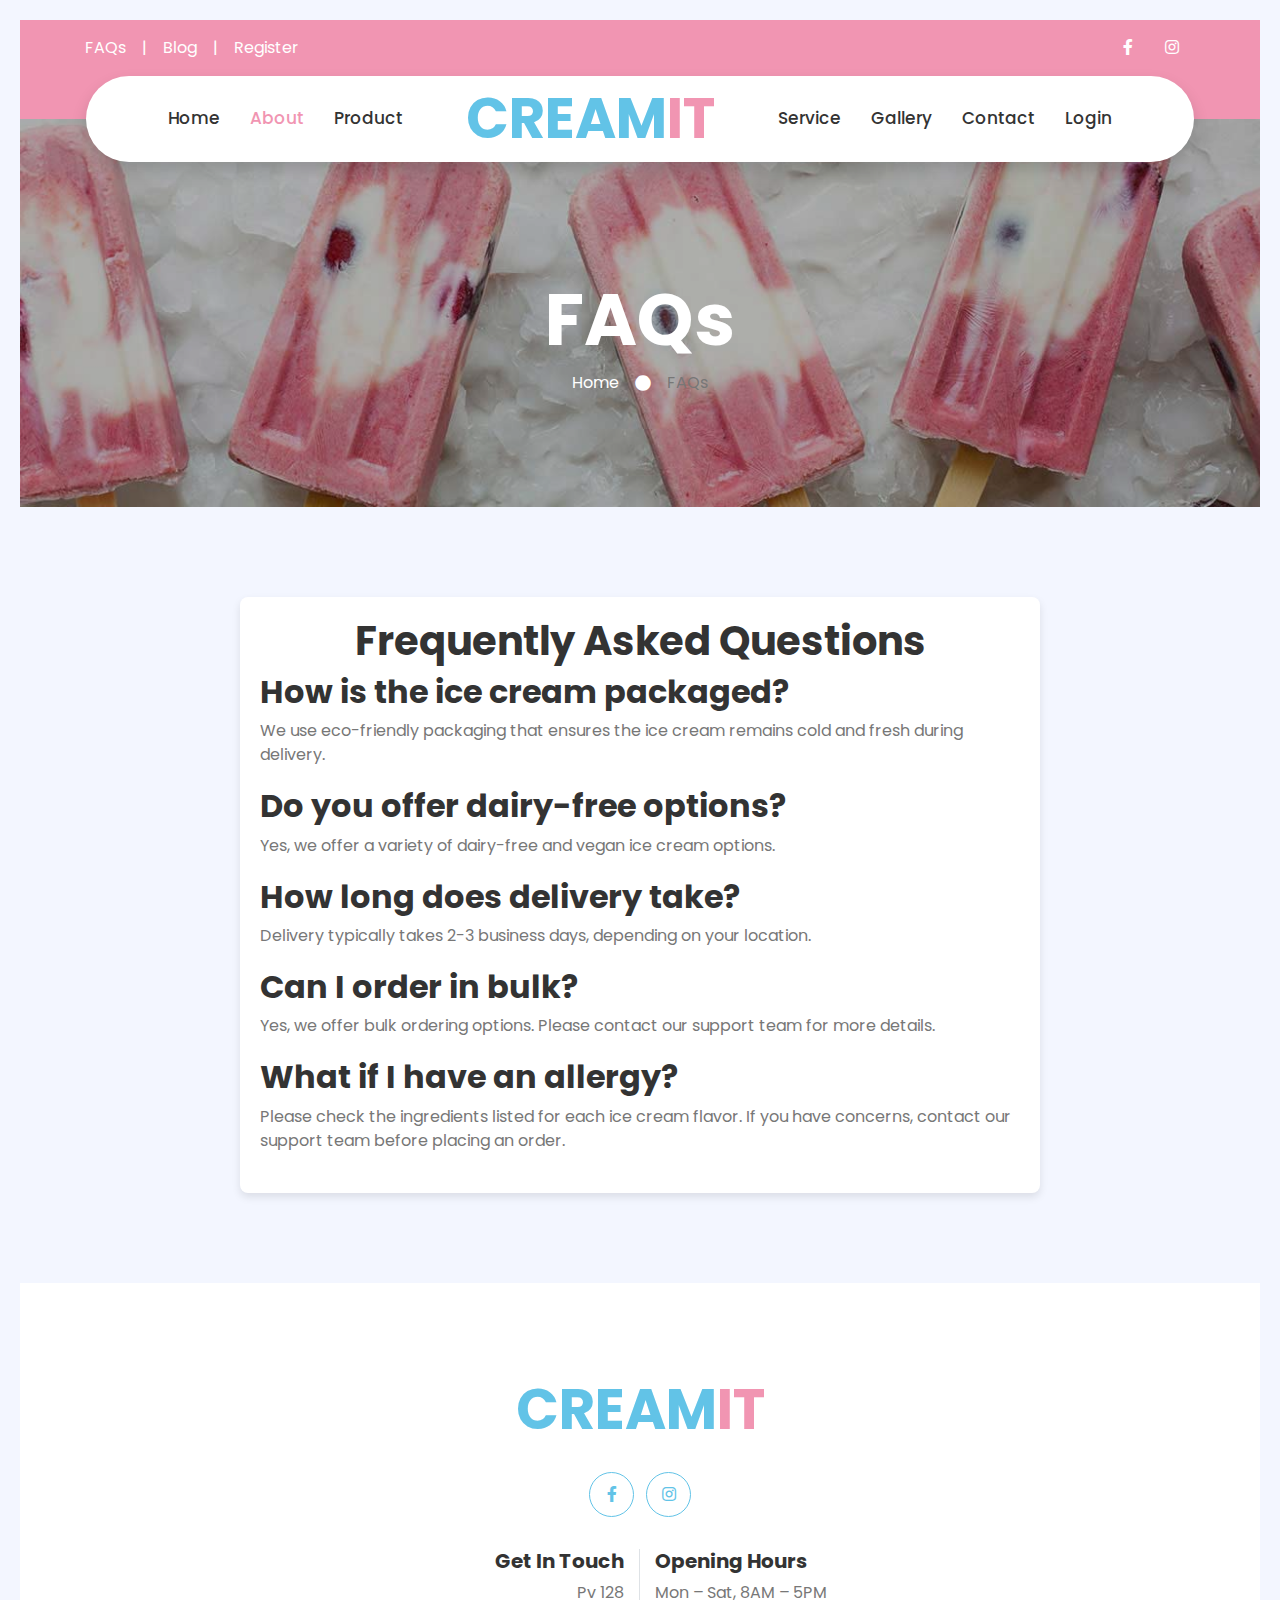
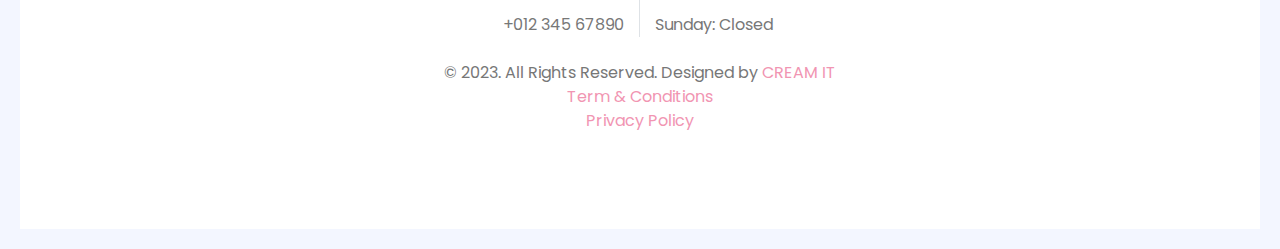
==== commit 4d92777a: "Update faq.html" ====
--- a/faq.html
+++ b/faq.html
@@ -7,7 +7,7 @@
     <meta content="width=device-width, initial-scale=1.0" name="viewport">
     <meta content="Free HTML Templates" name="keywords">
     <meta content="Free HTML Templates" name="description">
-    <link rel="stylesheet"href="../ice-cream-shop-website-template\css\faq.css">
+    <link rel="stylesheet"href="../css\faq.css">
 
     <!-- Favicon -->
     <link href="img/Creamit img/Logo.jpeg" rel="icon">
@@ -193,4 +193,4 @@
 <script src="js/main.js"></script>
 </body>
 
-</html>+</html>
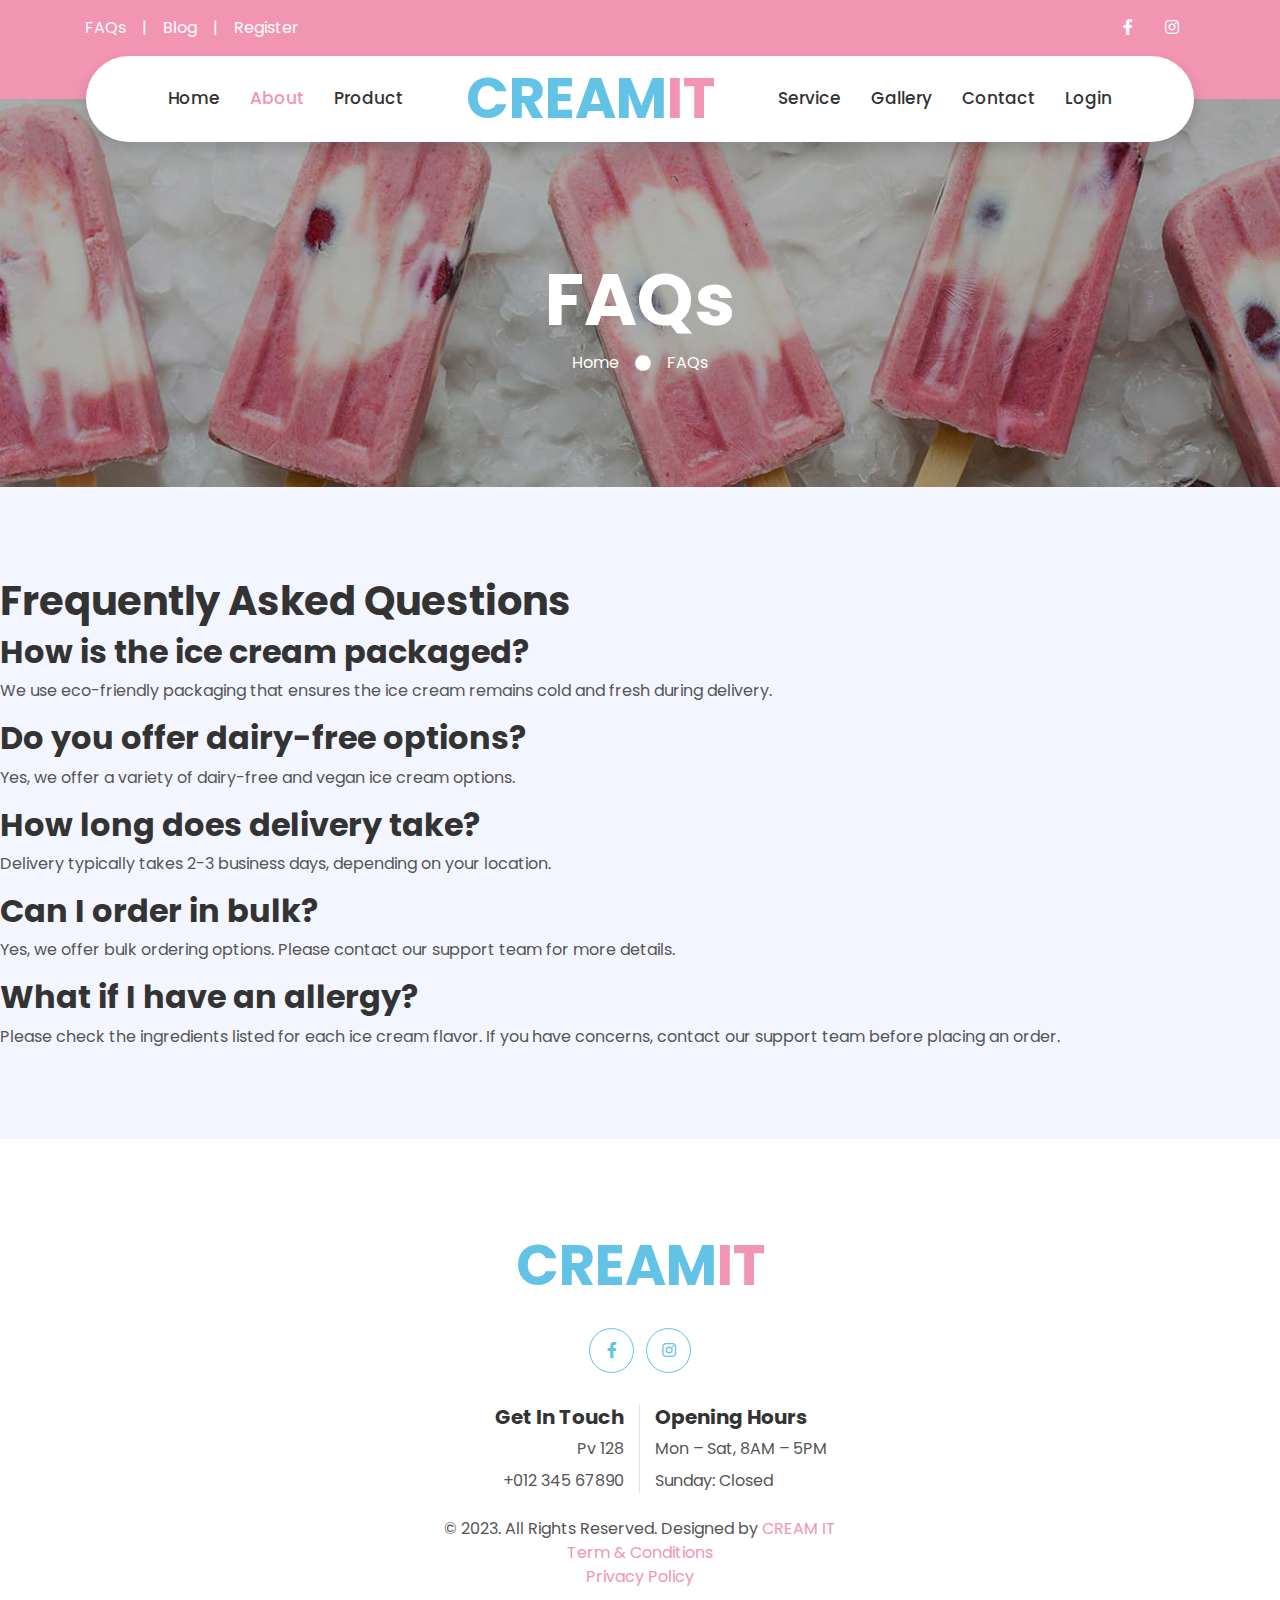
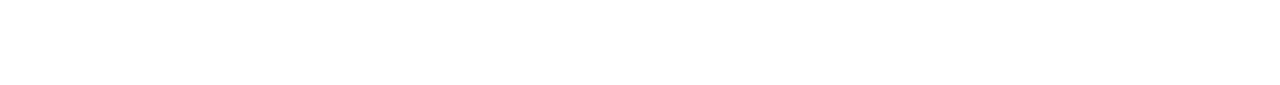
==== commit f5af74a8: "Update faq.html" ====
--- a/faq.html
+++ b/faq.html
@@ -7,7 +7,7 @@
     <meta content="width=device-width, initial-scale=1.0" name="viewport">
     <meta content="Free HTML Templates" name="keywords">
     <meta content="Free HTML Templates" name="description">
-    <link rel="stylesheet"href="../css\faq.css">
+    <link rel="stylesheet"href="faq.css">
 
     <!-- Favicon -->
     <link href="img/Creamit img/Logo.jpeg" rel="icon">
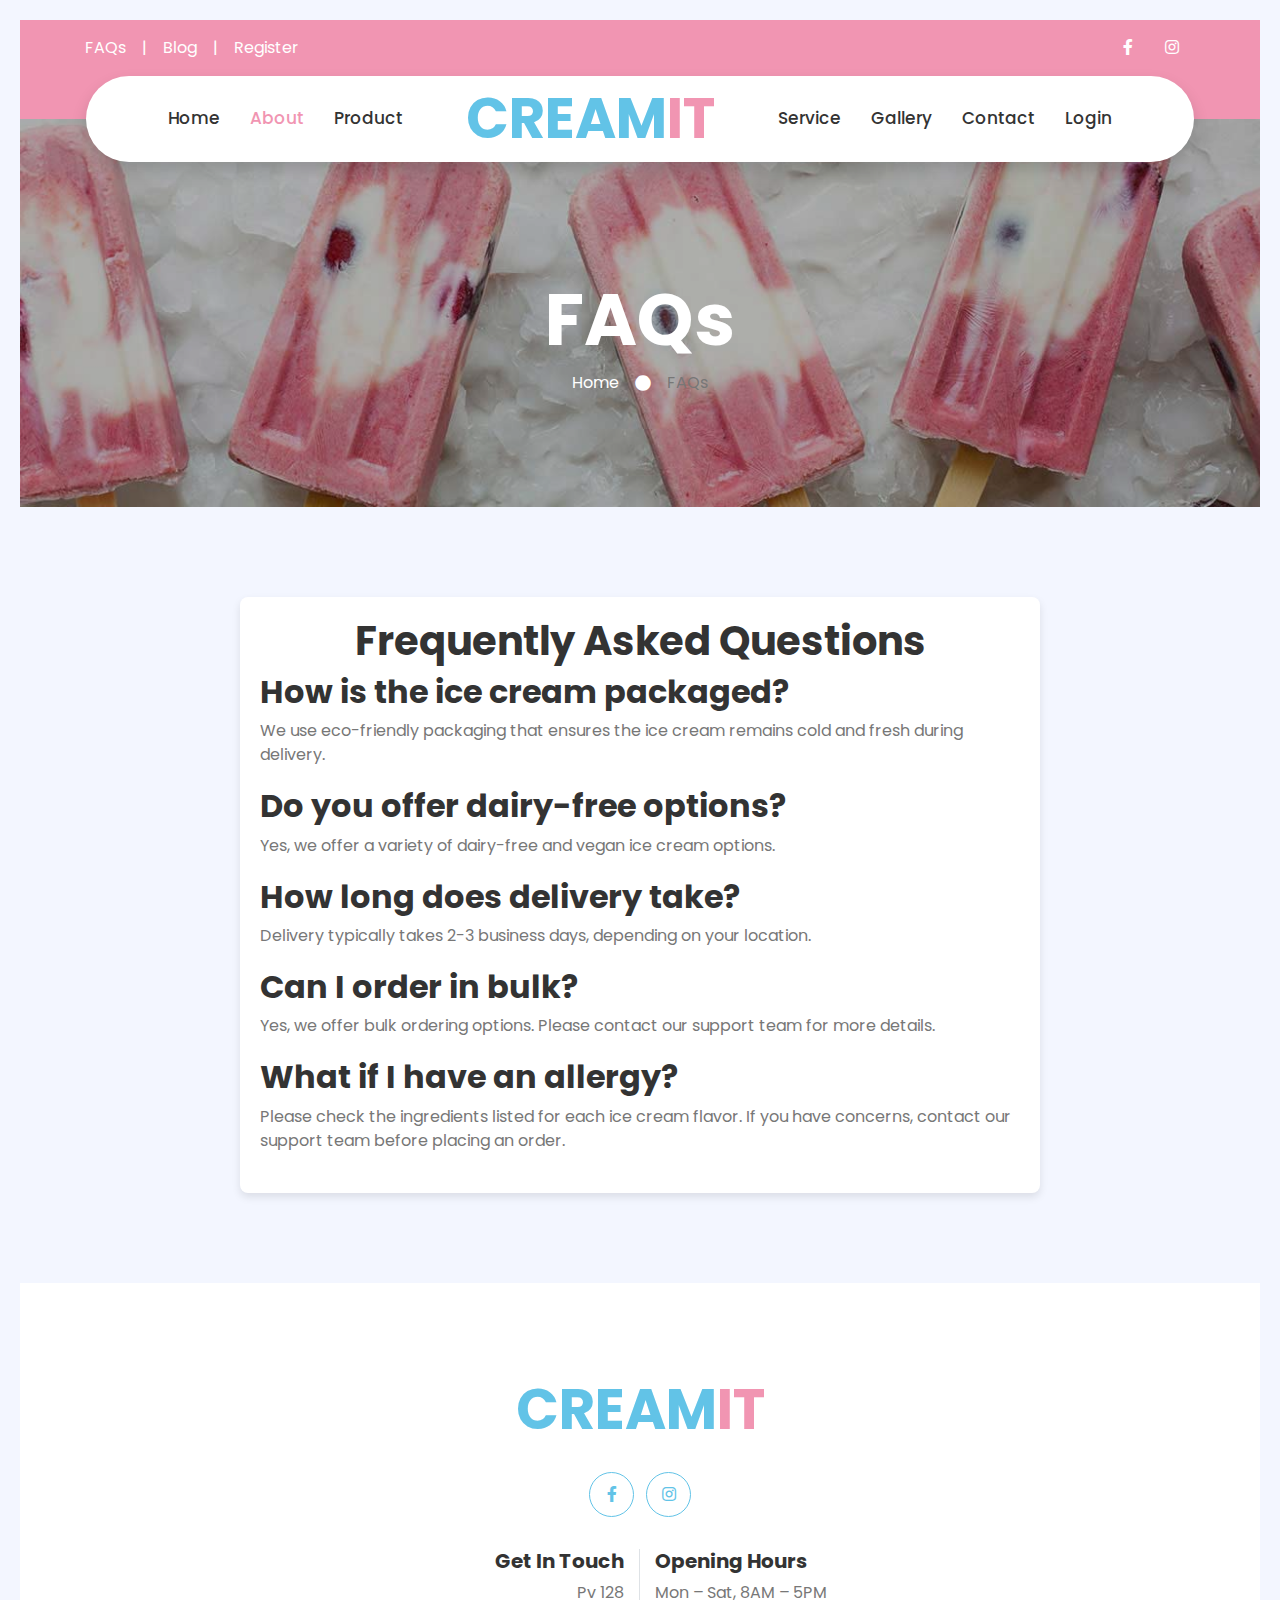
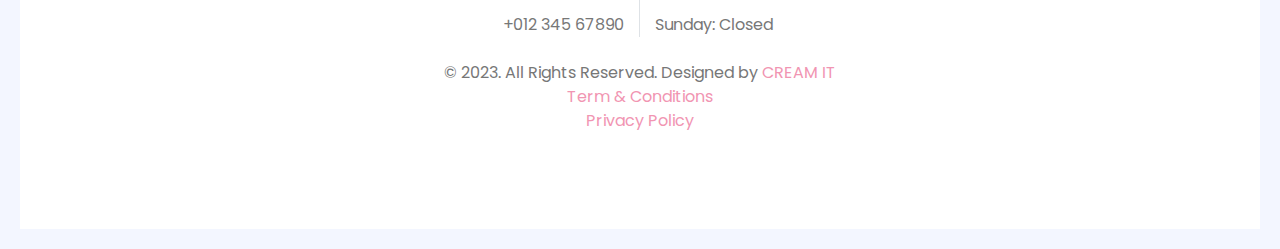
==== commit 07eebe79: "Update faq.html" ====
--- a/faq.html
+++ b/faq.html
@@ -7,7 +7,7 @@
     <meta content="width=device-width, initial-scale=1.0" name="viewport">
     <meta content="Free HTML Templates" name="keywords">
     <meta content="Free HTML Templates" name="description">
-    <link rel="stylesheet"href="faq.css">
+     <link href="css/faq.css" rel="stylesheet">
 
     <!-- Favicon -->
     <link href="img/Creamit img/Logo.jpeg" rel="icon">
--- a/css/faq.css
+++ b/css/faq.css
@@ -0,0 +1,28 @@
+body {
+  font-family: Arial, sans-serif;
+  background-color: #f2f2f2;
+  padding: 20px;
+}
+.faq-container {
+  background-color: #ffffff;
+  padding: 20px;
+  border-radius: 8px;
+  box-shadow: 0 4px 8px rgba(0, 0, 0, 0.1);
+  max-width: 800px;
+  margin: 0 auto;
+}
+h1 {
+  text-align: center;
+  margin-bottom: 30px;
+  color: #333;
+}
+.faq-item {
+  margin-bottom: 20px;
+}
+h2 {
+  color: #555;
+  margin-bottom: 10px;
+}
+p {
+  color: #777;
+}
